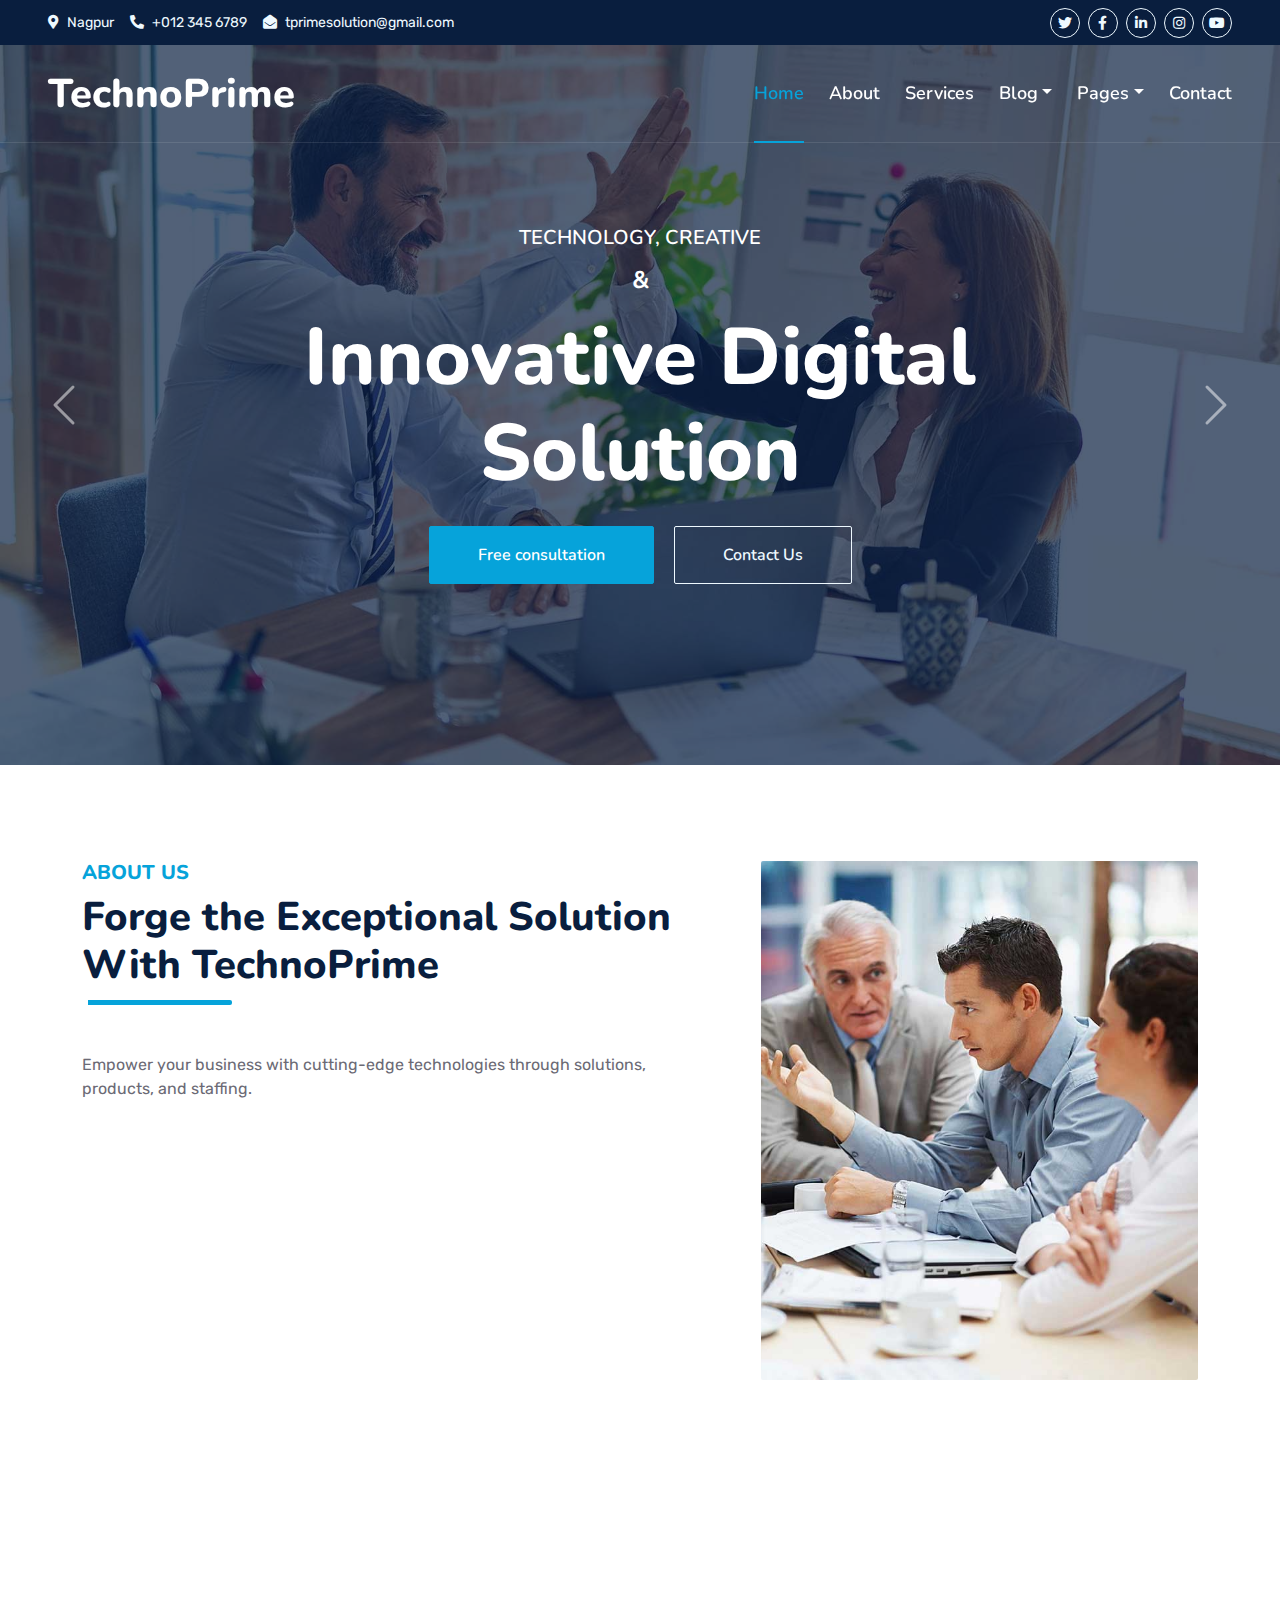
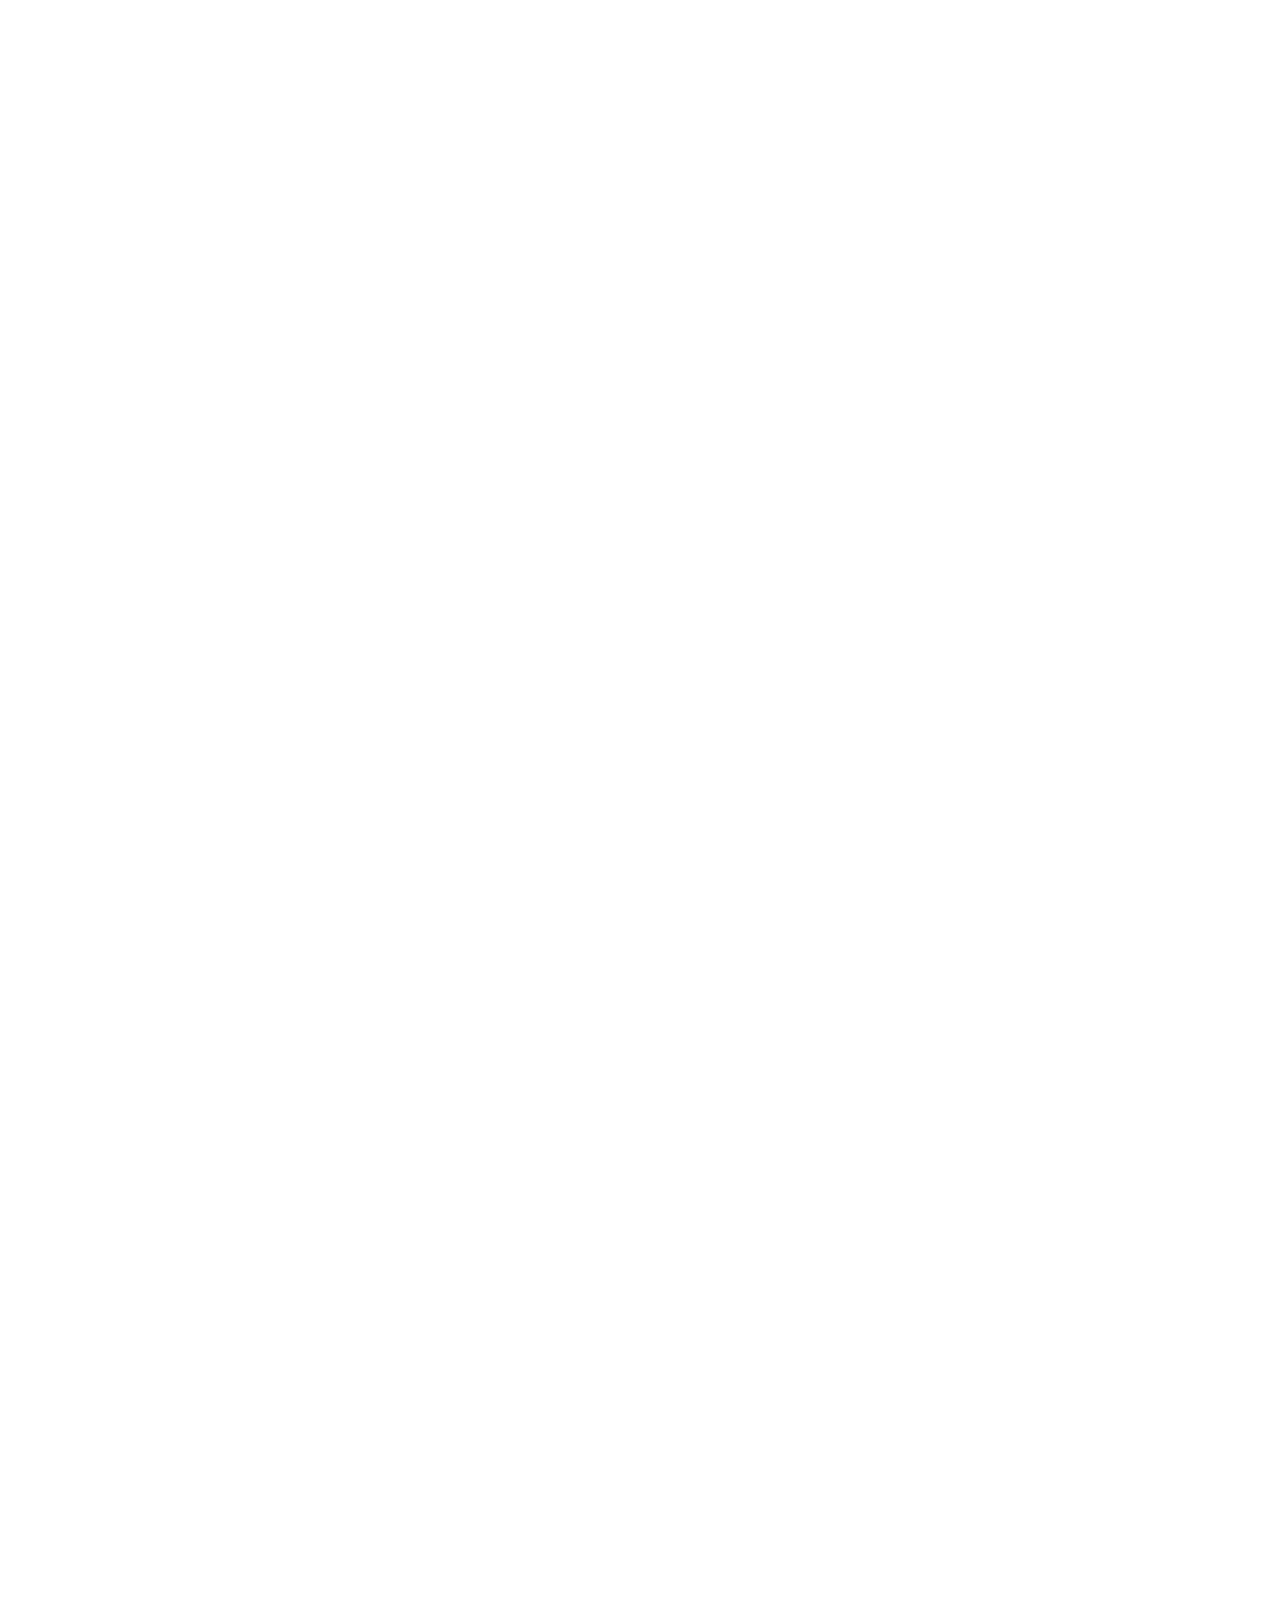
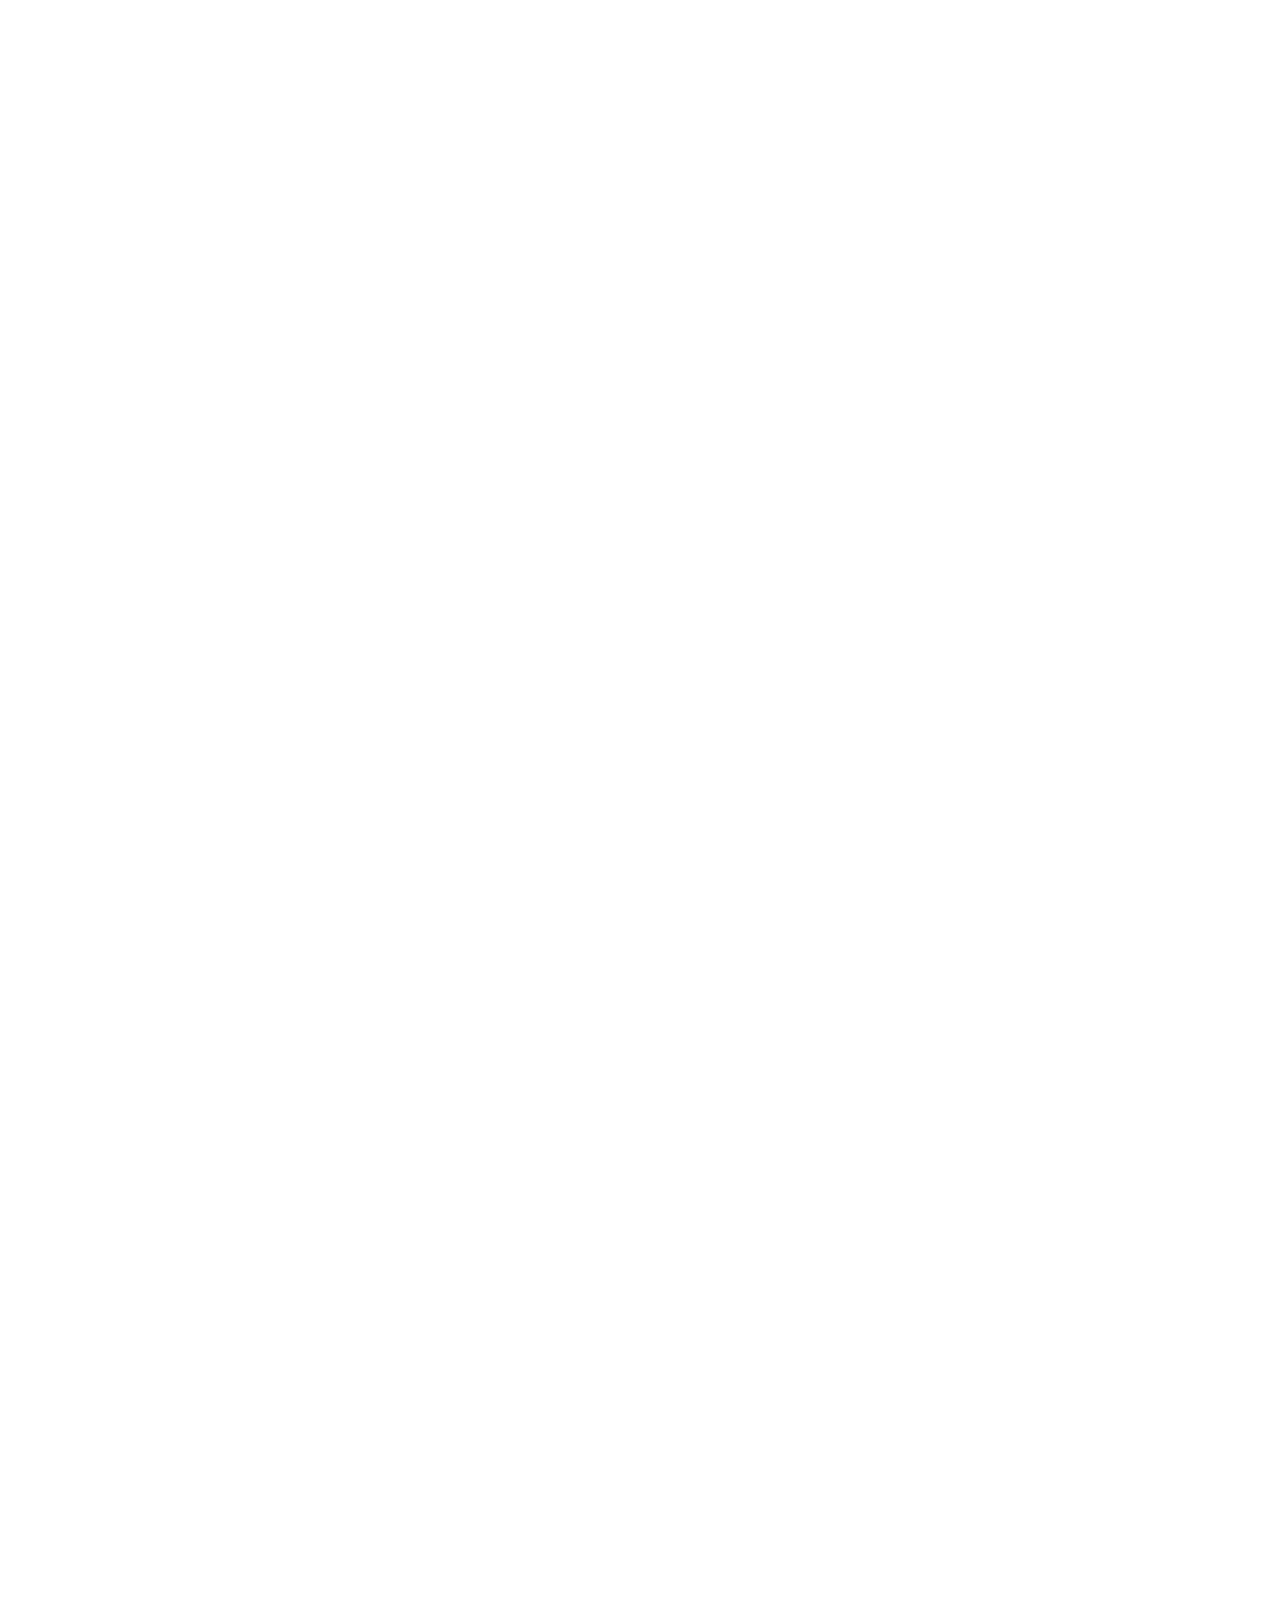
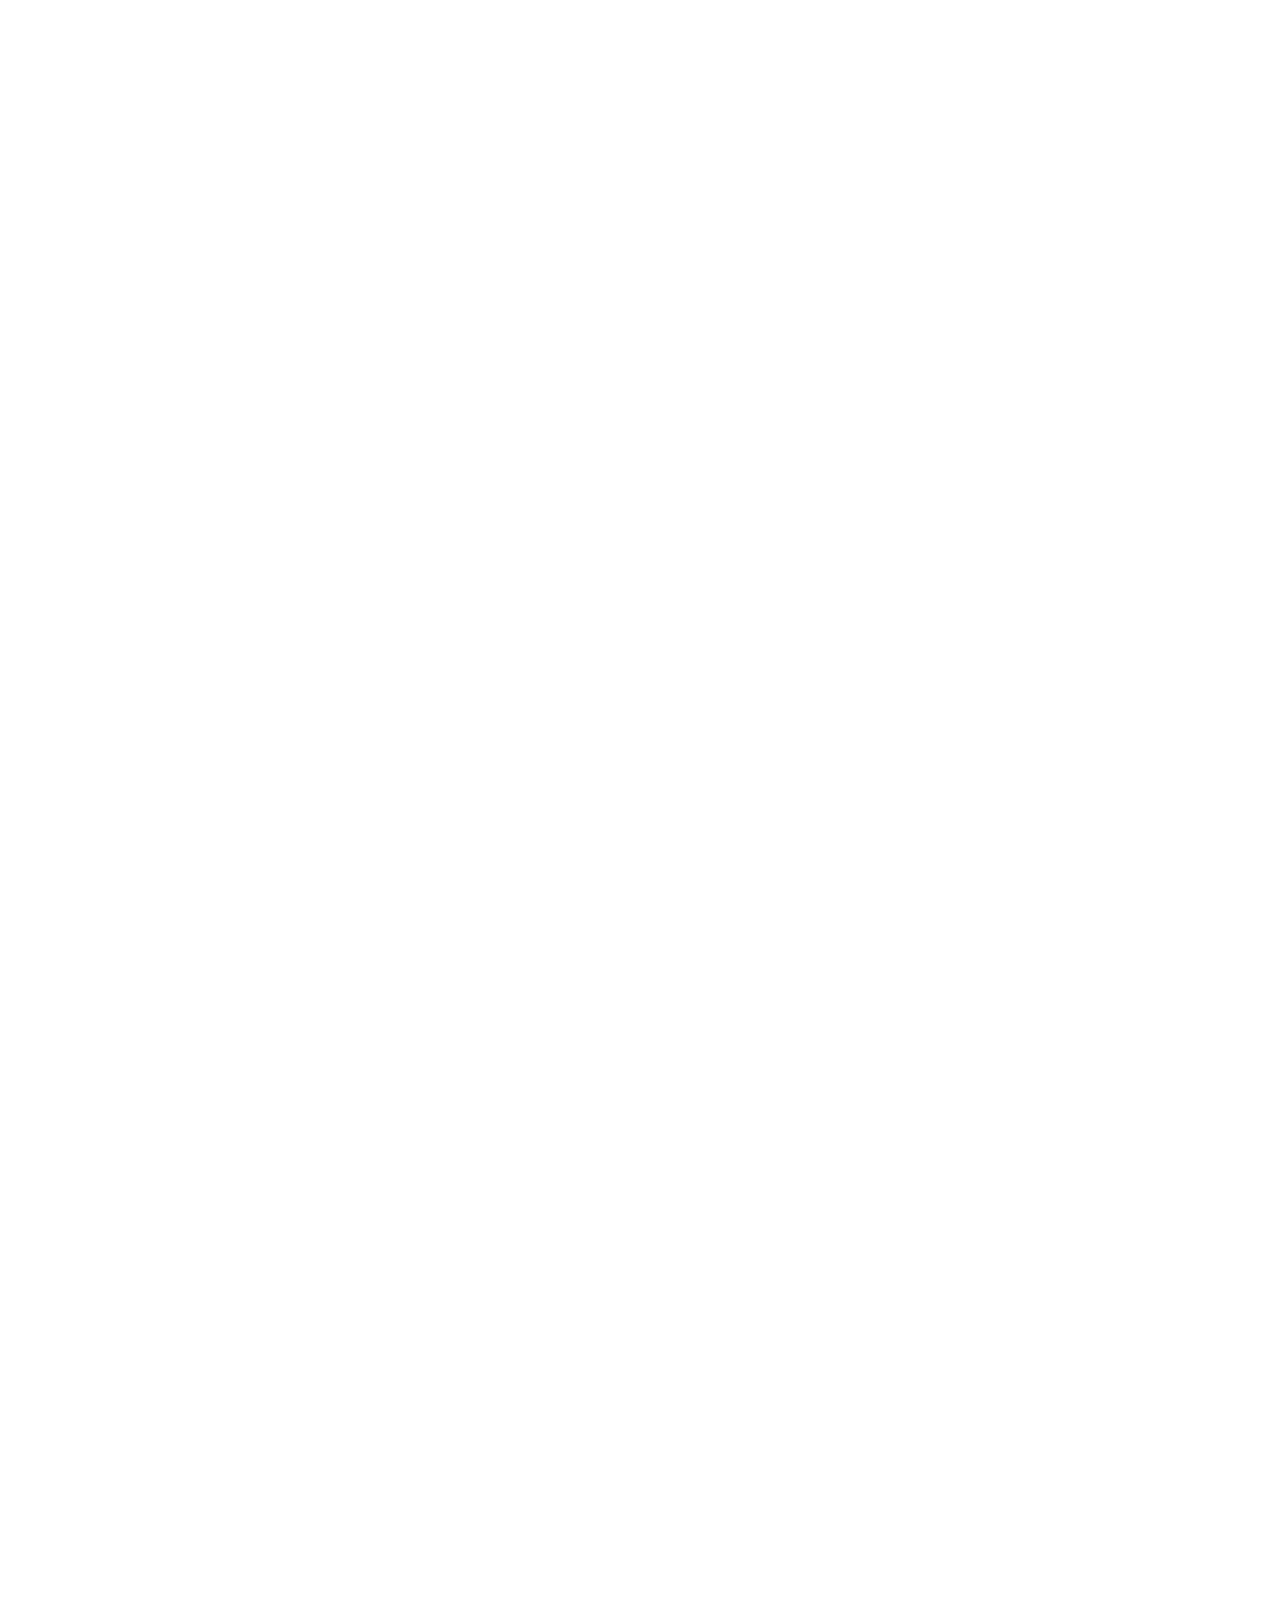
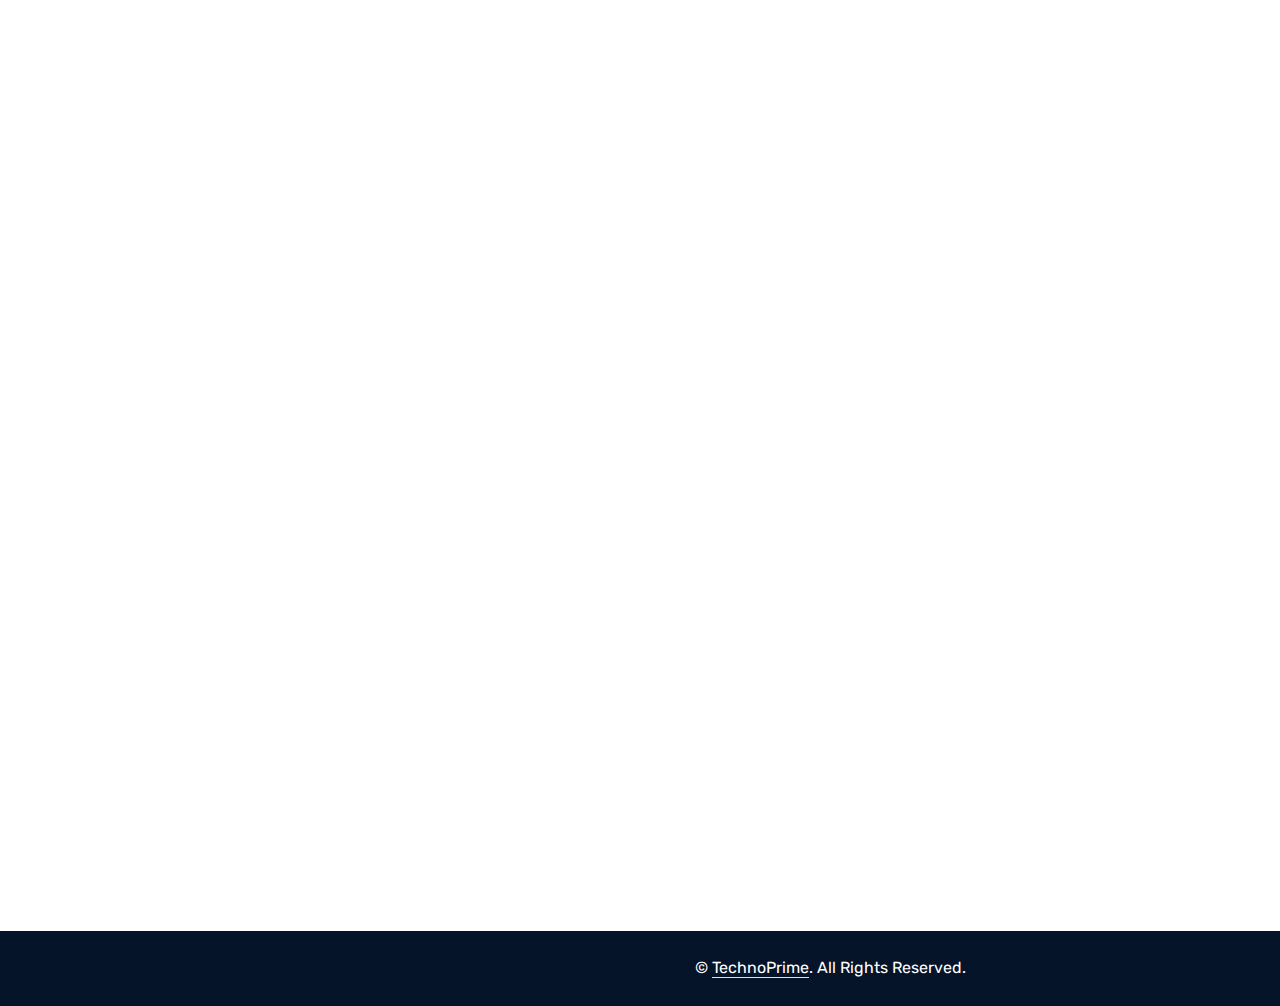
==== index.html @ 8b093310 "logo removed" ====
<!DOCTYPE html>
<html lang="en">

<head>
    <meta charset="utf-8">
    <title>TechnoPrime</title>
    <meta content="width=device-width, initial-scale=1.0" name="viewport">
  

    <!-- Favicon -->
    <link href="img/favicon.ico" rel="icon">

    <!-- Google Web Fonts -->
    <link rel="preconnect" href="https://fonts.googleapis.com">
    <link rel="preconnect" href="https://fonts.gstatic.com" crossorigin>
    <link href="https://fonts.googleapis.com/css2?family=Nunito:wght@400;600;700;800&family=Rubik:wght@400;500;600;700&display=swap" rel="stylesheet">

    <!-- Icon Font Stylesheet -->
    <link href="https://cdnjs.cloudflare.com/ajax/libs/font-awesome/5.10.0/css/all.min.css" rel="stylesheet">
    <link href="https://cdn.jsdelivr.net/npm/bootstrap-icons@1.4.1/font/bootstrap-icons.css" rel="stylesheet">

    <!-- Libraries Stylesheet -->
    <link href="lib/owlcarousel/assets/owl.carousel.min.css" rel="stylesheet">
    <link href="lib/animate/animate.min.css" rel="stylesheet">

    <!-- Customized Bootstrap Stylesheet -->
    <link href="css/bootstrap.min.css" rel="stylesheet">

    <!-- Template Stylesheet -->
    <link href="css/style.css" rel="stylesheet">
</head>

<body>
    <!-- Spinner Start -->
    <div id="spinner" class="show bg-white position-fixed translate-middle w-100 vh-100 top-50 start-50 d-flex align-items-center justify-content-center">
        <div class="spinner"></div>
    </div>
    <!-- Spinner End -->


    <!-- Topbar Start -->
    <div class="container-fluid bg-dark px-5 d-none d-lg-block">
        <div class="row gx-0">
            <div class="col-lg-8 text-center text-lg-start mb-2 mb-lg-0">
                <div class="d-inline-flex align-items-center" style="height: 45px;">
                    <small class="me-3 text-light"><i class="fa fa-map-marker-alt me-2"></i>Nagpur</small>
                    <small class="me-3 text-light"><i class="fa fa-phone-alt me-2"></i>+012 345 6789</small>
                    <small class="text-light"><i class="fa fa-envelope-open me-2"></i>tprimesolution@gmail.com</small>
                </div>
            </div>
            <div class="col-lg-4 text-center text-lg-end">
                <div class="d-inline-flex align-items-center" style="height: 45px;">
                    <a class="btn btn-sm btn-outline-light btn-sm-square rounded-circle me-2" href=""><i class="fab fa-twitter fw-normal"></i></a>
                    <a class="btn btn-sm btn-outline-light btn-sm-square rounded-circle me-2" href=""><i class="fab fa-facebook-f fw-normal"></i></a>
                    <a class="btn btn-sm btn-outline-light btn-sm-square rounded-circle me-2" href=""><i class="fab fa-linkedin-in fw-normal"></i></a>
                    <a class="btn btn-sm btn-outline-light btn-sm-square rounded-circle me-2" href=""><i class="fab fa-instagram fw-normal"></i></a>
                    <a class="btn btn-sm btn-outline-light btn-sm-square rounded-circle" href=""><i class="fab fa-youtube fw-normal"></i></a>
                </div>
            </div>
        </div>
    </div>
    <!-- Topbar End -->


    <!-- Navbar & Carousel Start -->
    <div class="container-fluid position-relative p-0">
        <nav class="navbar navbar-expand-lg navbar-dark px-5 py-3 py-lg-0">
            <a href="index.html" class="navbar-brand p-0">
                <h1 class="m-0"> TechnoPrime</h1>
            </a>
            <button class="navbar-toggler" type="button" data-bs-toggle="collapse" data-bs-target="#navbarCollapse">
                <span class="fa fa-bars"></span>
            </button>
            <div class="collapse navbar-collapse" id="navbarCollapse">
                <div class="navbar-nav ms-auto py-0">
                    <a href="index.html" class="nav-item nav-link active">Home</a>
                    <a href="about.html" class="nav-item nav-link">About</a>
                    <a href="service.html" class="nav-item nav-link">Services</a>
                    <div class="nav-item dropdown">
                        <a href="#" class="nav-link dropdown-toggle" data-bs-toggle="dropdown">Blog</a>
                        <div class="dropdown-menu m-0">
                            <a href="blog.html" class="dropdown-item">Blog Grid</a>
                            <a href="detail.html" class="dropdown-item">Blog Detail</a>
                        </div>
                    </div>
                    <div class="nav-item dropdown">
                        <a href="#" class="nav-link dropdown-toggle" data-bs-toggle="dropdown">Pages</a>
                        <div class="dropdown-menu m-0">
                             <!-- <a href="price.html" class="dropdown-item">Pricing Plan</a> -->
                            <a href="feature.html" class="dropdown-item">Our features</a>
                            <a href="team.html" class="dropdown-item">Team Members</a>
                            <a href="testimonial.html" class="dropdown-item">Testimonial</a>
                            <a href="quote.html" class="dropdown-item">Free consultation</a>
                        </div>
                    </div>
                    <a href="contact.html" class="nav-item nav-link">Contact</a>
 
        </nav>

        <div id="header-carousel" class="carousel slide carousel-fade" data-bs-ride="carousel">
            <div class="carousel-inner">
                <div class="carousel-item active">
                    <img class="w-100" src="img/carousel-1.jpg" alt="Image">
                    <div class="carousel-caption d-flex flex-column align-items-center justify-content-center">
                        <div class="p-3" style="max-width: 900px;">
                            <h5 class="text-white text-uppercase mb-3 animated slideInDown">Technology, Creative </h5>
                            <h4 class="text-white text-uppercase mb-3 animated slideInDown">& </h4>
                            <h1 class="display-1 text-white mb-md-4 animated zoomIn">Innovative Digital Solution</h1>
                            <a href="quote.html" class="btn btn-primary py-md-3 px-md-5 me-3 animated slideInLeft">Free consultation</a>
                            <a href="contact.html" class="btn btn-outline-light py-md-3 px-md-5 animated slideInRight">Contact Us</a>
                        </div>
                    </div>
                </div>
                <div class="carousel-item">
                    <img class="w-100" src="img/carousel-2.jpg" alt="Image">
                    <div class="carousel-caption d-flex flex-column align-items-center justify-content-center">
                        <div class="p-3" style="max-width: 900px;">
                            <h5 class="text-white text-uppercase mb-3 animated slideInDown">Technology, Creative </h5>
                            <h4 class="text-white text-uppercase mb-3 animated slideInDown">& </h4>
                            <h1 class="display-1 text-white mb-md-4 animated zoomIn">Innovative Digital Solution</h1>
                            <a href="quote.html" class="btn btn-primary py-md-3 px-md-5 me-3 animated slideInLeft">Free consultation</a>
                            <a href="contact.html" class="btn btn-outline-light py-md-3 px-md-5 animated slideInRight">Contact Us</a>
                        </div>
                    </div>
                </div>
            </div>
            <button class="carousel-control-prev" type="button" data-bs-target="#header-carousel"
                data-bs-slide="prev">
                <span class="carousel-control-prev-icon" aria-hidden="true"></span>
                <span class="visually-hidden">Previous</span>
            </button>
            <button class="carousel-control-next" type="button" data-bs-target="#header-carousel"
                data-bs-slide="next">
                <span class="carousel-control-next-icon" aria-hidden="true"></span>
                <span class="visually-hidden">Next</span>
            </button>
        </div>
    </div>
    <!-- Navbar & Carousel End -->


    <!-- Full Screen Search Start -->
    <div class="modal fade" id="searchModal" tabindex="-1">
        <div class="modal-dialog modal-fullscreen">
            <div class="modal-content" style="background: rgba(9, 30, 62, .7);">
                <div class="modal-header border-0">
                    <button type="button" class="btn bg-white btn-close" data-bs-dismiss="modal" aria-label="Close"></button>
                </div>
                <div class="modal-body d-flex align-items-center justify-content-center">
                    <div class="input-group" style="max-width: 600px;">
                        <input type="text" class="form-control bg-transparent border-primary p-3" placeholder="Type search keyword">
                        <button class="btn btn-primary px-4"><i class="bi bi-search"></i></button>
                    </div>
                </div>
            </div>
        </div>
    </div>
    <!-- Full Screen Search End -->


    <!-- Facts Start -->
    <!-- <div class="container-fluid facts py-5 pt-lg-0">
        <div class="container py-5 pt-lg-0">
            <div class="row gx-0">
                <div class="col-lg-4 wow zoomIn" data-wow-delay="0.1s">
                    <div class="bg-primary shadow d-flex align-items-center justify-content-center p-4" style="height: 150px;">
                        <div class="bg-white d-flex align-items-center justify-content-center rounded mb-2" style="width: 60px; height: 60px;">
                            <i class="fa fa-users text-primary"></i>
                        </div>
                        <div class="ps-4">
                            <h5 class="text-white mb-0">Happy Clients</h5>
                            <h1 class="text-white mb-0" data-toggle="counter-up">12</h1>
                        </div>
                    </div>
                </div>
                <div class="col-lg-4 wow zoomIn" data-wow-delay="0.3s">
                    <div class="bg-light shadow d-flex align-items-center justify-content-center p-4" style="height: 150px;">
                        <div class="bg-primary d-flex align-items-center justify-content-center rounded mb-2" style="width: 60px; height: 60px;">
                            <i class="fa fa-check text-white"></i>
                        </div>
                        <div class="ps-4">
                            <h5 class="text-primary mb-0">Projects Done</h5>
                            <h1 class="mb-0" data-toggle="counter-up">12</h1>
                        </div>
                    </div>
                </div>
                <div class="col-lg-4 wow zoomIn" data-wow-delay="0.6s">
                    <div class="bg-primary shadow d-flex align-items-center justify-content-center p-4" style="height: 150px;">
                        <div class="bg-white d-flex align-items-center justify-content-center rounded mb-2" style="width: 60px; height: 60px;">
                            <i class="fa fa-award text-primary"></i>
                        </div>
                        <div class="ps-4">
                            <h5 class="text-white mb-0">Win Awards</h5>
                            <h1 class="text-white mb-0" data-toggle="counter-up">12</h1>
                        </div>
                    </div>
                </div>
            </div>
        </div>
    </div> -->
    <!-- Facts Start -->


    <!-- About Start -->
    <div class="container-fluid py-5 wow fadeInUp" data-wow-delay="0.1s">
        <div class="container py-5">
            <div class="row g-5">
                <div class="col-lg-7">
                    <div class="section-title position-relative pb-3 mb-5">
                        <h5 class="fw-bold text-primary text-uppercase">About Us</h5>
                        <h1 class="mb-0"> Forge the Exceptional Solution With TechnoPrime</h1>
                    </div>
                    <p class="mb-4">Empower your business with cutting-edge technologies through solutions, products, and staffing.</p>
                    <div class="row g-0 mb-3">
                        <div class="col-sm-6 wow zoomIn" data-wow-delay="0.2s">
                            <h5 class="mb-3"><i class="fa fa-check text-primary me-3"></i>Award Winning</h5>
                            <h5 class="mb-3"><i class="fa fa-check text-primary me-3"></i>Professional Staff</h5>
                        </div>
                        <div class="col-sm-6 wow zoomIn" data-wow-delay="0.4s">
                            <h5 class="mb-3"><i class="fa fa-check text-primary me-3"></i>24/7 Support</h5>
                            <h5 class="mb-3"><i class="fa fa-check text-primary me-3"></i>Fair Prices</h5>
                        </div>
                    </div>
                    <div class="d-flex align-items-center mb-4 wow fadeIn" data-wow-delay="0.6s">
                        <div class="bg-primary d-flex align-items-center justify-content-center rounded" style="width: 60px; height: 60px;">
                            <i class="fa fa-phone-alt text-white"></i>
                        </div>
                        <div class="ps-4">
                            <h5 class="mb-2">Call to ask any question</h5>
                            <h4 class="text-primary mb-0">+012 345 6789</h4>
                        </div>
                    </div>
                    <a href="quote.html" class="btn btn-primary py-3 px-5 mt-3 wow zoomIn" data-wow-delay="0.9s">Request A Quote</a>
                </div>
                <div class="col-lg-5" style="min-height: 500px;">
                    <div class="position-relative h-100">
                        <img class="position-absolute w-100 h-100 rounded wow zoomIn" data-wow-delay="0.9s" src="img/about.jpg" style="object-fit: cover;">
                    </div>
                </div>
            </div>
        </div>
    </div>
    <!-- About End -->


    <!-- Features Start -->
    <div class="container-fluid py-5 wow fadeInUp" data-wow-delay="0.1s">
        <div class="container py-5">
            <div class="section-title text-center position-relative pb-3 mb-5 mx-auto" style="max-width: 600px;">
                <h5 class="fw-bold text-primary text-uppercase">Why Choose Us</h5>
                <h1 class="mb-0">We Are Here to Grow Your Business Exponentially</h1>
            </div>
            <div class="row g-5">
                <div class="col-lg-4">
                    <div class="row g-5">
                        <div class="col-12 wow zoomIn" data-wow-delay="0.2s">
                            <div class="bg-primary rounded d-flex align-items-center justify-content-center mb-3" style="width: 60px; height: 60px;">
                                <i class="fa fa-cubes text-white"></i>
                            </div>
                            <h4>Best In Industry</h4>
                            <p class="mb-0">Magna sea eos sit dolor, ipsum amet lorem diam dolor eos et diam dolor</p>
                        </div>
                        <div class="col-12 wow zoomIn" data-wow-delay="0.6s">
                            <div class="bg-primary rounded d-flex align-items-center justify-content-center mb-3" style="width: 60px; height: 60px;">
                                <i class="fa fa-award text-white"></i>
                            </div>
                            <h4>Award Winning</h4>
                            <p class="mb-0">Magna sea eos sit dolor, ipsum amet lorem diam dolor eos et diam dolor</p>
                        </div>
                    </div>
                </div>
                <div class="col-lg-4  wow zoomIn" data-wow-delay="0.9s" style="min-height: 350px;">
                    <div class="position-relative h-100">
                        <img class="position-absolute w-100 h-100 rounded wow zoomIn" data-wow-delay="0.1s" src="img/feature.jpg" style="object-fit: cover;">
                    </div>
                </div>
                <div class="col-lg-4">
                    <div class="row g-5">
                        <div class="col-12 wow zoomIn" data-wow-delay="0.4s">
                            <div class="bg-primary rounded d-flex align-items-center justify-content-center mb-3" style="width: 60px; height: 60px;">
                                <i class="fa fa-users-cog text-white"></i>
                            </div>
                            <h4>Professional Staff</h4>
                            <p class="mb-0">Magna sea eos sit dolor, ipsum amet lorem diam dolor eos et diam dolor</p>
                        </div>
                        <div class="col-12 wow zoomIn" data-wow-delay="0.8s">
                            <div class="bg-primary rounded d-flex align-items-center justify-content-center mb-3" style="width: 60px; height: 60px;">
                                <i class="fa fa-phone-alt text-white"></i>
                            </div>
                            <h4>24/7 Support</h4>
                            <p class="mb-0">Magna sea eos sit dolor, ipsum amet lorem diam dolor eos et diam dolor</p>
                        </div>
                    </div>
                </div>
            </div>
        </div>
    </div>
    <!-- Features Start -->

    <!-- Service Start -->
    <div class="container-fluid py-5 wow fadeInUp" data-wow-delay="0.1s">
        <div class="container py-5">
            <div class="section-title text-center position-relative pb-3 mb-5 mx-auto" style="max-width: 600px;">
                <h5 class="fw-bold text-primary text-uppercase">Our Services</h5>
                <h1 class="mb-0">Custom IT Solutions for Your Successful Business</h1>
            </div>
            <div class="row g-5">
                <div class="col-lg-4 col-md-6 wow zoomIn" data-wow-delay="0.3s">
                    <div class="service-item bg-light rounded d-flex flex-column align-items-center justify-content-center text-center">
                        <div class="service-icon">
                            <i class="fa fa-shield-alt text-white"></i>
                        </div>
                        <h4 class="mb-3">Cyber Security</h4>
                        <p class="m-0">We provide the strength and security of firewalls to protect online data from malicious sources. </p>
                        <a class="btn btn-lg btn-primary rounded" href="">
                            <i class="bi bi-arrow-right"></i>
                        </a>
                    </div>
                </div>
                <div class="col-lg-4 col-md-6 wow zoomIn" data-wow-delay="0.6s">
                    <div class="service-item bg-light rounded d-flex flex-column align-items-center justify-content-center text-center">
                        <div class="service-icon">
                            <i class="fa fa-chart-pie text-white"></i>
                        </div>
                        <h4 class="mb-3">Data Analytics & solution</h4>
                        <p class="m-0">We analyze the data to better understand your business, increase and accelerate the business value.</p>
                        <a class="btn btn-lg btn-primary rounded" href="">
                            <i class="bi bi-arrow-right"></i>
                        </a>
                    </div>
                </div>
                <div class="col-lg-4 col-md-6 wow zoomIn" data-wow-delay="0.6s">
                    <div class="service-item bg-light rounded d-flex flex-column align-items-center justify-content-center text-center">
                        <div class="service-icon">
                            <i class="fa fa-chart-pie text-white"></i>
                        </div>
                        <h4 class="mb-3">DevSecOps & Automation</h4>
                        <p class="m-0">Our DevSecOps Transformation & Automation service modernizes your software delivery pipeline. Through automation and security integration, your teams gain agility, consistency, and control. Deliver secure, high-quality software faster and with lower risk.</p>
                        <a class="btn btn-lg btn-primary rounded" href="">
                            <i class="bi bi-arrow-right"></i>
                        </a>
                    </div>
                </div>
                <div class="col-lg-4 col-md-6 wow zoomIn" data-wow-delay="0.6s">
                    <div class="service-item bg-light rounded d-flex flex-column align-items-center justify-content-center text-center">
                        <div class="service-icon">
                            <i class="fa fa-chart-pie text-white"></i>
                        </div>
                        <h4 class="mb-3">Cloud Solution</h4>
                        <p class="m-0">We provide professional and cost-effective Cloud solutions on different Cloud Platforms to help enterprises grow, and develop, host, manage and scale their applications on Cloud.</p>
                        <a class="btn btn-lg btn-primary rounded" href="">
                            <i class="bi bi-arrow-right"></i>
                        </a>
                    </div>
                </div>
                <div class="col-lg-4 col-md-6 wow zoomIn" data-wow-delay="0.3s">
                    <div class="service-item bg-light rounded d-flex flex-column align-items-center justify-content-center text-center">
                        <div class="service-icon">
                            <i class="fab fa-android text-white"></i>
                        </div>
                        <h4 class="mb-3">Apps Development</h4>
                        <p class="m-0">We design user-friendly, highly usable software with responsive interface to bring about great experience.</p>
                        <a class="btn btn-lg btn-primary rounded" href="">
                            <i class="bi bi-arrow-right"></i>
                        </a>
                    </div>
                </div>
                <div class="col-lg-4 col-md-6 wow zoomIn" data-wow-delay="0.6s">
                    <div class="service-item bg-light rounded d-flex flex-column align-items-center justify-content-center text-center">
                        <div class="service-icon">
                            <i class="fa fa-search text-white"></i>
                        </div>
                        <h4 class="mb-3">SEO Optimization</h4>
                        <p class="m-0">we offer comprehensive SEO optimization services Boost your website’s visibility, drive organic traffic, and rank higher with our expert SEO optimization services.</p>
                        <a class="btn btn-lg btn-primary rounded" href="">
                            <i class="bi bi-arrow-right"></i>
                        </a>
                    </div>
                </div>
                <div class="col-lg-4 col-md-6 wow zoomIn" data-wow-delay="0.6s">
                    <div class="service-item bg-light rounded d-flex flex-column align-items-center justify-content-center text-center">
                        <div class="service-icon">
                            <i class="fa fa-search text-white"></i>
                        </div>
                        <h4 class="mb-3">Artificial Intelligence</h4>
                        <p class="m-0">We excel in designing, developing, and integrating customized solutions by combining the power of cloud and AI/ML.Discover now </p>
                        <a class="btn btn-lg btn-primary rounded" href="">
                            <i class="bi bi-arrow-right"></i>
                        </a>
                    </div>
                </div>
                <div class="col-lg-4 col-md-6 wow zoomIn" data-wow-delay="0.6s">
                    <div class="service-item bg-light rounded d-flex flex-column align-items-center justify-content-center text-center">
                        <div class="service-icon">
                            <i class="fa fa-search text-white"></i>
                        </div>
                        <h4 class="mb-3">IT Consulting Service </h4>
                        <p class="m-0">We propose feasible and practical plans for successfully transform businesses based on their needs.</p>
                        <a class="btn btn-lg btn-primary rounded" href="">
                            <i class="bi bi-arrow-right"></i>
                        </a>
                    </div>
                </div>
                <div class="col-lg-4 col-md-6 wow zoomIn" data-wow-delay="0.9s">
                    <div class="position-relative bg-primary rounded h-100 d-flex flex-column align-items-center justify-content-center text-center p-5">
                        <h3 class="text-white mb-3">Call Us For Consultation</h3>
                        <p class="text-white mb-3">And take your online presence to the next level!</p>
                        <h2 class="text-white mb-0">+012 345 6789</h2>
                    </div>
                </div>
            </div>
        </div>
    </div>
    <!-- Service End -->


    <!-- Pricing Plan Start -->
    <!-- <div class="container-fluid py-5 wow fadeInUp" data-wow-delay="0.1s">
        <div class="container py-5">
            <div class="section-title text-center position-relative pb-3 mb-5 mx-auto" style="max-width: 600px;">
                <h5 class="fw-bold text-primary text-uppercase">Pricing Plans</h5>
                <h1 class="mb-0">We are Offering Competitive Prices for Our Clients</h1>
            </div>
            <div class="row g-0">
                <div class="col-lg-4 wow slideInUp" data-wow-delay="0.6s">
                    <div class="bg-light rounded">
                        <div class="border-bottom py-4 px-5 mb-4">
                            <h4 class="text-primary mb-1">Basic Plan</h4>
                            <small class="text-uppercase">For Small Size Business</small>
                        </div>
                        <div class="p-5 pt-0">
                            <h1 class="display-5 mb-3">
                                <small class="align-top" style="font-size: 22px; line-height: 45px;">$</small>49.00<small
                                    class="align-bottom" style="font-size: 16px; line-height: 40px;">/ Month</small>
                            </h1>
                            <div class="d-flex justify-content-between mb-3"><span>HTML5 & CSS3</span><i class="fa fa-check text-primary pt-1"></i></div>
                            <div class="d-flex justify-content-between mb-3"><span>Bootstrap v5</span><i class="fa fa-check text-primary pt-1"></i></div>
                            <div class="d-flex justify-content-between mb-3"><span>Responsive Layout</span><i class="fa fa-times text-danger pt-1"></i></div>
                            <div class="d-flex justify-content-between mb-2"><span>Cross-browser Support</span><i class="fa fa-times text-danger pt-1"></i></div>
                            <a href="" class="btn btn-primary py-2 px-4 mt-4">Order Now</a>
                        </div>
                    </div>
                </div>
                <div class="col-lg-4 wow slideInUp" data-wow-delay="0.3s">
                    <div class="bg-white rounded shadow position-relative" style="z-index: 1;">
                        <div class="border-bottom py-4 px-5 mb-4">
                            <h4 class="text-primary mb-1">Standard Plan</h4>
                            <small class="text-uppercase">For Medium Size Business</small>
                        </div>
                        <div class="p-5 pt-0">
                            <h1 class="display-5 mb-3">
                                <small class="align-top" style="font-size: 22px; line-height: 45px;">$</small>99.00<small
                                    class="align-bottom" style="font-size: 16px; line-height: 40px;">/ Month</small>
                            </h1>
                            <div class="d-flex justify-content-between mb-3"><span>HTML5 & CSS3</span><i class="fa fa-check text-primary pt-1"></i></div>
                            <div class="d-flex justify-content-between mb-3"><span>Bootstrap v5</span><i class="fa fa-check text-primary pt-1"></i></div>
                            <div class="d-flex justify-content-between mb-3"><span>Responsive Layout</span><i class="fa fa-check text-primary pt-1"></i></div>
                            <div class="d-flex justify-content-between mb-2"><span>Cross-browser Support</span><i class="fa fa-times text-danger pt-1"></i></div>
                            <a href="" class="btn btn-primary py-2 px-4 mt-4">Order Now</a>
                        </div>
                    </div>
                </div>
                <div class="col-lg-4 wow slideInUp" data-wow-delay="0.9s">
                    <div class="bg-light rounded">
                        <div class="border-bottom py-4 px-5 mb-4">
                            <h4 class="text-primary mb-1">Advanced Plan</h4>
                            <small class="text-uppercase">For Large Size Business</small>
                        </div>
                        <div class="p-5 pt-0">
                            <h1 class="display-5 mb-3">
                                <small class="align-top" style="font-size: 22px; line-height: 45px;">$</small>149.00<small
                                    class="align-bottom" style="font-size: 16px; line-height: 40px;">/ Month</small>
                            </h1>
                            <div class="d-flex justify-content-between mb-3"><span>HTML5 & CSS3</span><i class="fa fa-check text-primary pt-1"></i></div>
                            <div class="d-flex justify-content-between mb-3"><span>Bootstrap v5</span><i class="fa fa-check text-primary pt-1"></i></div>
                            <div class="d-flex justify-content-between mb-3"><span>Responsive Layout</span><i class="fa fa-check text-primary pt-1"></i></div>
                            <div class="d-flex justify-content-between mb-2"><span>Cross-browser Support</span><i class="fa fa-check text-primary pt-1"></i></div>
                            <a href="" class="btn btn-primary py-2 px-4 mt-4">Order Now</a>
                        </div>
                    </div>
                </div>
            </div>
        </div>
    </div> -->
    <!-- Pricing Plan End -->

    <!-- Quote Start -->
    <div class="container-fluid py-5 wow fadeInUp" data-wow-delay="0.1s">
        <div class="container py-5">
            <div class="row g-5">
                <div class="col-lg-7">
                    <div class="section-title position-relative pb-3 mb-5">
                        <h5 class="fw-bold text-primary text-uppercase">Request A Quote</h5>
                        <h1 class="mb-0">Need A Free consultation? Please Feel Free to Contact Us</h1>
                    </div>
                    <div class="row gx-3">
                        <div class="col-sm-6 wow zoomIn" data-wow-delay="0.2s">
                            <h5 class="mb-4"><i class="fa fa-reply text-primary me-3"></i>Reply within 24 hours</h5>
                        </div>
                        <div class="col-sm-6 wow zoomIn" data-wow-delay="0.4s">
                            <h5 class="mb-4"><i class="fa fa-phone-alt text-primary me-3"></i>24 hrs telephone support</h5>
                        </div>
                    </div>
                    <p class="mb-4">TechnoPrime Global Leader in Technology Services and Consulting</p>
                    <div class="d-flex align-items-center mt-2 wow zoomIn" data-wow-delay="0.6s">
                        <div class="bg-primary d-flex align-items-center justify-content-center rounded" style="width: 60px; height: 60px;">
                            <i class="fa fa-phone-alt text-white"></i>
                        </div>
                        <div class="ps-4">
                            <h5 class="mb-2">Call to ask any question</h5>
                            <h4 class="text-primary mb-0">+012 345 6789</h4>
                        </div>
                    </div>
                </div>
                <div class="col-lg-5">
                    <div class="bg-primary rounded h-100 d-flex align-items-center p-5 wow zoomIn" data-wow-delay="0.9s">
                        <form>
                            <div class="row g-3">
                                <div class="col-xl-12">
                                    <input type="text" class="form-control bg-light border-0" placeholder="Your Name" style="height: 55px;">
                                </div>
                                <div class="col-12">
                                    <input type="email" class="form-control bg-light border-0" placeholder="Your Email" style="height: 55px;">
                                </div>
                                <div class="col-12">
                                    <select class="form-select bg-light border-0" style="height: 55px;">
                                        <option selected>Select A Service</option>
                                        <option value="1">Service 1</option>
                                        <option value="2">Service 2</option>
                                        <option value="3">Service 3</option>
                                    </select>
                                </div>
                                <div class="col-12">
                                    <textarea class="form-control bg-light border-0" rows="3" placeholder="Message"></textarea>
                                </div>
                                <div class="col-12">
                                    <button class="btn btn-dark w-100 py-3" type="submit">Request A Quote</button>
                                </div>
                            </div>
                        </form>
                    </div>
                </div>
            </div>
        </div>
    </div>
    <!-- Quote End -->


    <!-- Testimonial Start -->
    <div class="container-fluid py-5 wow fadeInUp" data-wow-delay="0.1s">
        <div class="container py-5">
            <div class="section-title text-center position-relative pb-3 mb-4 mx-auto" style="max-width: 600px;">
                <h5 class="fw-bold text-primary text-uppercase">Testimonial</h5>
                <h1 class="mb-0">What Our Clients Say About Our Digital Services</h1>
            </div>
            <div class="owl-carousel testimonial-carousel wow fadeInUp" data-wow-delay="0.6s">
                <div class="testimonial-item bg-light my-4">
                    <div class="d-flex align-items-center border-bottom pt-5 pb-4 px-5">
                        <img class="img-fluid rounded" src="img/testimonial-1.jpg" style="width: 60px; height: 60px;" >
                        <div class="ps-4">
                            <h4 class="text-primary mb-1">Client Name</h4>
                            <small class="text-uppercase">Profession</small>
                        </div>
                    </div>
                    <div class="pt-4 pb-5 px-5">
                        Dolor et eos labore, stet justo sed est sed. Diam sed sed dolor stet amet eirmod eos labore diam
                    </div>
                </div>
                <div class="testimonial-item bg-light my-4">
                    <div class="d-flex align-items-center border-bottom pt-5 pb-4 px-5">
                        <img class="img-fluid rounded" src="img/testimonial-2.jpg" style="width: 60px; height: 60px;" >
                        <div class="ps-4">
                            <h4 class="text-primary mb-1">Client Name</h4>
                            <small class="text-uppercase">Profession</small>
                        </div>
                    </div>
                    <div class="pt-4 pb-5 px-5">
                        Dolor et eos labore, stet justo sed est sed. Diam sed sed dolor stet amet eirmod eos labore diam
                    </div>
                </div>
                <div class="testimonial-item bg-light my-4">
                    <div class="d-flex align-items-center border-bottom pt-5 pb-4 px-5">
                        <img class="img-fluid rounded" src="img/testimonial-3.jpg" style="width: 60px; height: 60px;" >
                        <div class="ps-4">
                            <h4 class="text-primary mb-1">Client Name</h4>
                            <small class="text-uppercase">Profession</small>
                        </div>
                    </div>
                    <div class="pt-4 pb-5 px-5">
                        Dolor et eos labore, stet justo sed est sed. Diam sed sed dolor stet amet eirmod eos labore diam
                    </div>
                </div>
                <div class="testimonial-item bg-light my-4">
                    <div class="d-flex align-items-center border-bottom pt-5 pb-4 px-5">
                        <img class="img-fluid rounded" src="img/testimonial-4.jpg" style="width: 60px; height: 60px;" >
                        <div class="ps-4">
                            <h4 class="text-primary mb-1">Client Name</h4>
                            <small class="text-uppercase">Profession</small>
                        </div>
                    </div>
                    <div class="pt-4 pb-5 px-5">
                        Dolor et eos labore, stet justo sed est sed. Diam sed sed dolor stet amet eirmod eos labore diam
                    </div>
                </div>
            </div>
        </div>
    </div>
    <!-- Testimonial End -->


    <!-- Team Start -->
    <div class="container-fluid py-5 wow fadeInUp" data-wow-delay="0.1s">
        <div class="container py-5">
            <div class="section-title text-center position-relative pb-3 mb-5 mx-auto" style="max-width: 600px;">
                <h5 class="fw-bold text-primary text-uppercase">Team Members</h5>
                <h1 class="mb-0">Professional Stuffs Ready to Help Your Business</h1>
            </div>
            <div class="row g-5">
                <div class="col-lg-4 wow slideInUp" data-wow-delay="0.3s">
                    <div class="team-item bg-light rounded overflow-hidden">
                        <div class="team-img position-relative overflow-hidden">
                            <img class="img-fluid w-100" src="img/team-1.jpg" alt="">
                            <div class="team-social">
                                <a class="btn btn-lg btn-primary btn-lg-square rounded" href=""><i class="fab fa-twitter fw-normal"></i></a>
                                <a class="btn btn-lg btn-primary btn-lg-square rounded" href=""><i class="fab fa-facebook-f fw-normal"></i></a>
                                <a class="btn btn-lg btn-primary btn-lg-square rounded" href=""><i class="fab fa-instagram fw-normal"></i></a>
                                <a class="btn btn-lg btn-primary btn-lg-square rounded" href=""><i class="fab fa-linkedin-in fw-normal"></i></a>
                            </div>
                        </div>
                        <div class="text-center py-4">
                            <h4 class="text-primary">Full Name</h4>
                            <p class="text-uppercase m-0">Designation</p>
                        </div>
                    </div>
                </div>
                <div class="col-lg-4 wow slideInUp" data-wow-delay="0.6s">
                    <div class="team-item bg-light rounded overflow-hidden">
                        <div class="team-img position-relative overflow-hidden">
                            <img class="img-fluid w-100" src="img/team-2.jpg" alt="">
                            <div class="team-social">
                                <a class="btn btn-lg btn-primary btn-lg-square rounded" href=""><i class="fab fa-twitter fw-normal"></i></a>
                                <a class="btn btn-lg btn-primary btn-lg-square rounded" href=""><i class="fab fa-facebook-f fw-normal"></i></a>
                                <a class="btn btn-lg btn-primary btn-lg-square rounded" href=""><i class="fab fa-instagram fw-normal"></i></a>
                                <a class="btn btn-lg btn-primary btn-lg-square rounded" href=""><i class="fab fa-linkedin-in fw-normal"></i></a>
                            </div>
                        </div>
                        <div class="text-center py-4">
                            <h4 class="text-primary">Full Name</h4>
                            <p class="text-uppercase m-0">Designation</p>
                        </div>
                    </div>
                </div>
                <div class="col-lg-4 wow slideInUp" data-wow-delay="0.9s">
                    <div class="team-item bg-light rounded overflow-hidden">
                        <div class="team-img position-relative overflow-hidden">
                            <img class="img-fluid w-100" src="img/team-3.jpg" alt="">
                            <div class="team-social">
                                <a class="btn btn-lg btn-primary btn-lg-square rounded" href=""><i class="fab fa-twitter fw-normal"></i></a>
                                <a class="btn btn-lg btn-primary btn-lg-square rounded" href=""><i class="fab fa-facebook-f fw-normal"></i></a>
                                <a class="btn btn-lg btn-primary btn-lg-square rounded" href=""><i class="fab fa-instagram fw-normal"></i></a>
                                <a class="btn btn-lg btn-primary btn-lg-square rounded" href=""><i class="fab fa-linkedin-in fw-normal"></i></a>
                            </div>
                        </div>
                        <div class="text-center py-4">
                            <h4 class="text-primary">Full Name</h4>
                            <p class="text-uppercase m-0">Designation</p>
                        </div>
                    </div>
                </div>
            </div>
        </div>
    </div>
    <!-- Team End -->


    <!-- Blog Start -->
    <div class="container-fluid py-5 wow fadeInUp" data-wow-delay="0.1s">
        <div class="container py-5">
            <div class="section-title text-center position-relative pb-3 mb-5 mx-auto" style="max-width: 600px;">
                <h5 class="fw-bold text-primary text-uppercase">Latest Blog</h5>
                <h1 class="mb-0">Read The Latest Articles from Our Blog Post</h1>
            </div>
            <div class="row g-5">
                <div class="col-lg-4 wow slideInUp" data-wow-delay="0.3s">
                    <div class="blog-item bg-light rounded overflow-hidden">
                        <div class="blog-img position-relative overflow-hidden">
                            <img class="img-fluid" src="img/blog-1.jpg" alt="">
                            <a class="position-absolute top-0 start-0 bg-primary text-white rounded-end mt-5 py-2 px-4" href="">Web Design</a>
                        </div>
                        <div class="p-4">
                            <div class="d-flex mb-3">
                                <small class="me-3"><i class="far fa-user text-primary me-2"></i>John Doe</small>
                                <small><i class="far fa-calendar-alt text-primary me-2"></i>01 Jan, 2045</small>
                            </div>
                            <h4 class="mb-3">How to build a website</h4>
                            <p>Dolor et eos labore stet justo sed est sed sed sed dolor stet amet</p>
                            <a class="text-uppercase" href="">Read More <i class="bi bi-arrow-right"></i></a>
                        </div>
                    </div>
                </div>
                <div class="col-lg-4 wow slideInUp" data-wow-delay="0.6s">
                    <div class="blog-item bg-light rounded overflow-hidden">
                        <div class="blog-img position-relative overflow-hidden">
                            <img class="img-fluid" src="img/blog-2.jpg" alt="">
                            <a class="position-absolute top-0 start-0 bg-primary text-white rounded-end mt-5 py-2 px-4" href="">Web Design</a>
                        </div>
                        <div class="p-4">
                            <div class="d-flex mb-3">
                                <small class="me-3"><i class="far fa-user text-primary me-2"></i>John Doe</small>
                                <small><i class="far fa-calendar-alt text-primary me-2"></i>01 Jan, 2045</small>
                            </div>
                            <h4 class="mb-3">How to build a website</h4>
                            <p>Dolor et eos labore stet justo sed est sed sed sed dolor stet amet</p>
                            <a class="text-uppercase" href="">Read More <i class="bi bi-arrow-right"></i></a>
                        </div>
                    </div>
                </div>
                <div class="col-lg-4 wow slideInUp" data-wow-delay="0.9s">
                    <div class="blog-item bg-light rounded overflow-hidden">
                        <div class="blog-img position-relative overflow-hidden">
                            <img class="img-fluid" src="img/blog-3.jpg" alt="">
                            <a class="position-absolute top-0 start-0 bg-primary text-white rounded-end mt-5 py-2 px-4" href="">Web Design</a>
                        </div>
                        <div class="p-4">
                            <div class="d-flex mb-3">
                                <small class="me-3"><i class="far fa-user text-primary me-2"></i>John Doe</small>
                                <small><i class="far fa-calendar-alt text-primary me-2"></i>01 Jan, 2045</small>
                            </div>
                            <h4 class="mb-3">How to build a website</h4>
                            <p>Dolor et eos labore stet justo sed est sed sed sed dolor stet amet</p>
                            <a class="text-uppercase" href="">Read More <i class="bi bi-arrow-right"></i></a>
                        </div>
                    </div>
                </div>
            </div>
        </div>
    </div>
    <!-- Blog Start -->


    <!-- Vendor Start -->
    <div class="container-fluid py-5 wow fadeInUp" data-wow-delay="0.1s">
        <div class="container py-5 mb-5">
            <div class="bg-white">
                <div class="owl-carousel vendor-carousel">
                    <img src="img/vendor-1.jpg" alt="">
                    <img src="img/vendor-2.jpg" alt="">
                    <img src="img/vendor-3.jpg" alt="">
                    <img src="img/vendor-4.jpg" alt="">
                    <img src="img/vendor-5.jpg" alt="">
                    <img src="img/vendor-6.jpg" alt="">
                    <img src="img/vendor-7.jpg" alt="">
                    <img src="img/vendor-8.jpg" alt="">
                    <img src="img/vendor-9.jpg" alt="">
                </div>
            </div>
        </div>
    </div>
    <!-- Vendor End -->
    

    <!-- Footer Start -->
    <div class="container-fluid bg-dark text-light mt-5 wow fadeInUp" data-wow-delay="0.1s">
        <div class="container">
            <div class="row gx-5">
                <div class="col-lg-4 col-md-6 footer-about">
                    <div class="d-flex flex-column align-items-center justify-content-center text-center h-100 bg-primary p-4">
                        <a href="index.html" class="navbar-brand">
                            <h1 class="m-0 text-white"> TechnoPrime</h1>
                        </a>
                        <p class="mt-3 mb-4">TechnoPrime Global Leader in Technology Services and Consulting</p>
                        <form action="">
                            <div class="input-group">
                                <!-- <input type="text" class="form-control border-white p-3" placeholder="Your Email">
                                <button class="btn btn-dark">Sign Up</button> -->
                            </div>
                        </form>
                    </div>
                </div>
                <div class="col-lg-8 col-md-6">
                    <div class="row gx-5">
                        <div class="col-lg-4 col-md-12 pt-5 mb-5">
                            <div class="section-title section-title-sm position-relative pb-3 mb-4">
                                <h3 class="text-light mb-0">Get In Touch</h3>
                            </div>
                            <div class="d-flex mb-2">
                                <i class="bi bi-geo-alt text-primary me-2"></i>
                                <p class="mb-0">Nagpur</p>
                            </div>
                            <div class="d-flex mb-2">
                                <i class="bi bi-envelope-open text-primary me-2"></i>
                                <p class="mb-0">tprimesolution@gmail.com</p>
                            </div>
                            <div class="d-flex mb-2">
                                <i class="bi bi-telephone text-primary me-2"></i>
                                <p class="mb-0">+012 345 67890</p>
                            </div>
                            <div class="d-flex mt-4">
                                <a class="btn btn-primary btn-square me-2" href="#"><i class="fab fa-twitter fw-normal"></i></a>
                                <a class="btn btn-primary btn-square me-2" href="#"><i class="fab fa-facebook-f fw-normal"></i></a>
                                <a class="btn btn-primary btn-square me-2" href="#"><i class="fab fa-linkedin-in fw-normal"></i></a>
                                <a class="btn btn-primary btn-square" href="#"><i class="fab fa-instagram fw-normal"></i></a>
                            </div>
                        </div>
                        <div class="col-lg-4 col-md-12 pt-0 pt-lg-5 mb-5">
                            <div class="section-title section-title-sm position-relative pb-3 mb-4">
                                <h3 class="text-light mb-0">Quick Links</h3>
                            </div>
                            <div class="link-animated d-flex flex-column justify-content-start">
                                <a class="text-light mb-2" href="#"><i class="bi bi-arrow-right text-primary me-2"></i>Home</a>
                                <a class="text-light mb-2" href="#"><i class="bi bi-arrow-right text-primary me-2"></i>About Us</a>
                                <a class="text-light mb-2" href="#"><i class="bi bi-arrow-right text-primary me-2"></i>Our Services</a>
                                <a class="text-light mb-2" href="#"><i class="bi bi-arrow-right text-primary me-2"></i>Meet The Team</a>
                                <a class="text-light mb-2" href="#"><i class="bi bi-arrow-right text-primary me-2"></i>Latest Blog</a>
                                <a class="text-light" href="#"><i class="bi bi-arrow-right text-primary me-2"></i>Contact Us</a>
                            </div>
                        </div>
                        <div class="col-lg-4 col-md-12 pt-0 pt-lg-5 mb-5">
                            <div class="section-title section-title-sm position-relative pb-3 mb-4">
                                <h3 class="text-light mb-0">Popular Links</h3>
                            </div>
                            <div class="link-animated d-flex flex-column justify-content-start">
                                <a class="text-light mb-2" href="#"><i class="bi bi-arrow-right text-primary me-2"></i>Home</a>
                                <a class="text-light mb-2" href="#"><i class="bi bi-arrow-right text-primary me-2"></i>About Us</a>
                                <a class="text-light mb-2" href="#"><i class="bi bi-arrow-right text-primary me-2"></i>Our Services</a>
                                <a class="text-light mb-2" href="#"><i class="bi bi-arrow-right text-primary me-2"></i>Meet The Team</a>
                                <a class="text-light mb-2" href="#"><i class="bi bi-arrow-right text-primary me-2"></i>Latest Blog</a>
                                <a class="text-light" href="#"><i class="bi bi-arrow-right text-primary me-2"></i>Contact Us</a>
                            </div>
                        </div>
                    </div>
                </div>
            </div>
        </div>
    </div>
    <div class="container-fluid text-white" style="background: #061429;">
        <div class="container text-center">
            <div class="row justify-content-end">
                <div class="col-lg-8 col-md-6">
                    <div class="d-flex align-items-center justify-content-center" style="height: 75px;">
                        <p class="mb-0">&copy; <a class="text-white border-bottom" href="#">TechnoPrime</a>. All Rights Reserved. 
						   </p>
                    </div>
                </div>
            </div>
        </div>
    </div>
    <!-- Footer End -->


    <!-- Back to Top -->
    <a href="#" class="btn btn-lg btn-primary btn-lg-square rounded back-to-top"><i class="bi bi-arrow-up"></i></a>


    <!-- JavaScript Libraries -->
    <script src="https://code.jquery.com/jquery-3.4.1.min.js"></script>
    <script src="https://cdn.jsdelivr.net/npm/bootstrap@5.0.0/dist/js/bootstrap.bundle.min.js"></script>
    <script src="lib/wow/wow.min.js"></script>
    <script src="lib/easing/easing.min.js"></script>
    <script src="lib/waypoints/waypoints.min.js"></script>
    <script src="lib/counterup/counterup.min.js"></script>
    <script src="lib/owlcarousel/owl.carousel.min.js"></script>

    <!-- Template Javascript -->
    <script src="js/main.js"></script>
</body>

</html>
---- css/style.css ----
/********** Template CSS **********/
:root {
    --primary: #06A3DA;
    --secondary: #34AD54;
    --light: #EEF9FF;
    --dark: #091E3E;
}


/*** Spinner ***/
.spinner {
    width: 40px;
    height: 40px;
    background: var(--primary);
    margin: 100px auto;
    -webkit-animation: sk-rotateplane 1.2s infinite ease-in-out;
    animation: sk-rotateplane 1.2s infinite ease-in-out;
}

@-webkit-keyframes sk-rotateplane {
    0% {
        -webkit-transform: perspective(120px)
    }
    50% {
        -webkit-transform: perspective(120px) rotateY(180deg)
    }
    100% {
        -webkit-transform: perspective(120px) rotateY(180deg) rotateX(180deg)
    }
}

@keyframes sk-rotateplane {
    0% {
        transform: perspective(120px) rotateX(0deg) rotateY(0deg);
        -webkit-transform: perspective(120px) rotateX(0deg) rotateY(0deg)
    }
    50% {
        transform: perspective(120px) rotateX(-180.1deg) rotateY(0deg);
        -webkit-transform: perspective(120px) rotateX(-180.1deg) rotateY(0deg)
    }
    100% {
        transform: perspective(120px) rotateX(-180deg) rotateY(-179.9deg);
        -webkit-transform: perspective(120px) rotateX(-180deg) rotateY(-179.9deg);
    }
}

#spinner {
    opacity: 0;
    visibility: hidden;
    transition: opacity .5s ease-out, visibility 0s linear .5s;
    z-index: 99999;
}

#spinner.show {
    transition: opacity .5s ease-out, visibility 0s linear 0s;
    visibility: visible;
    opacity: 1;
}


/*** Heading ***/
h1,
h2,
.fw-bold {
    font-weight: 800 !important;
}

h3,
h4,
.fw-semi-bold {
    font-weight: 700 !important;
}

h5,
h6,
.fw-medium {
    font-weight: 600 !important;
}


/*** Button ***/
.btn {
    font-family: 'Nunito', sans-serif;
    font-weight: 600;
    transition: .5s;
}

.btn-primary,
.btn-secondary {
    color: #FFFFFF;
    box-shadow: inset 0 0 0 50px transparent;
}

.btn-primary:hover {
    box-shadow: inset 0 0 0 0 var(--primary);
}

.btn-secondary:hover {
    box-shadow: inset 0 0 0 0 var(--secondary);
}

.btn-square {
    width: 36px;
    height: 36px;
}

.btn-sm-square {
    width: 30px;
    height: 30px;
}

.btn-lg-square {
    width: 48px;
    height: 48px;
}

.btn-square,
.btn-sm-square,
.btn-lg-square {
    padding-left: 0;
    padding-right: 0;
    text-align: center;
}


/*** Navbar ***/
.navbar-dark .navbar-nav .nav-link {
    font-family: 'Nunito', sans-serif;
    position: relative;
    margin-left: 25px;
    padding: 35px 0;
    color: #FFFFFF;
    font-size: 18px;
    font-weight: 600;
    outline: none;
    transition: .5s;
}

.sticky-top.navbar-dark .navbar-nav .nav-link {
    padding: 20px 0;
    color: var(--dark);
}

.navbar-dark .navbar-nav .nav-link:hover,
.navbar-dark .navbar-nav .nav-link.active {
    color: var(--primary);
}

.navbar-dark .navbar-brand h1 {
    color: #FFFFFF;
}

.navbar-dark .navbar-toggler {
    color: var(--primary) !important;
    border-color: var(--primary) !important;
}

@media (max-width: 991.98px) {
    .sticky-top.navbar-dark {
        position: relative;
        background: #FFFFFF;
    }

    .navbar-dark .navbar-nav .nav-link,
    .navbar-dark .navbar-nav .nav-link.show,
    .sticky-top.navbar-dark .navbar-nav .nav-link {
        padding: 10px 0;
        color: var(--dark);
    }

    .navbar-dark .navbar-brand h1 {
        color: var(--primary);
    }
}

@media (min-width: 992px) {
    .navbar-dark {
        position: absolute;
        width: 100%;
        top: 0;
        left: 0;
        border-bottom: 1px solid rgba(256, 256, 256, .1);
        z-index: 999;
    }
    
    .sticky-top.navbar-dark {
        position: fixed;
        background: #FFFFFF;
    }

    .navbar-dark .navbar-nav .nav-link::before {
        position: absolute;
        content: "";
        width: 0;
        height: 2px;
        bottom: -1px;
        left: 50%;
        background: var(--primary);
        transition: .5s;
    }

    .navbar-dark .navbar-nav .nav-link:hover::before,
    .navbar-dark .navbar-nav .nav-link.active::before {
        width: 100%;
        left: 0;
    }

    .navbar-dark .navbar-nav .nav-link.nav-contact::before {
        display: none;
    }

    .sticky-top.navbar-dark .navbar-brand h1 {
        color: var(--primary);
    }
}


/*** Carousel ***/
.carousel-caption {
    top: 0;
    left: 0;
    right: 0;
    bottom: 0;
    background: rgba(9, 30, 62, .7);
    z-index: 1;
}

@media (max-width: 576px) {
    .carousel-caption h5 {
        font-size: 14px;
        font-weight: 500 !important;
    }

    .carousel-caption h1 {
        font-size: 30px;
        font-weight: 600 !important;
    }
}

.carousel-control-prev,
.carousel-control-next {
    width: 10%;
}

.carousel-control-prev-icon,
.carousel-control-next-icon {
    width: 3rem;
    height: 3rem;
}


/*** Section Title ***/
.section-title::before {
    position: absolute;
    content: "";
    width: 150px;
    height: 5px;
    left: 0;
    bottom: 0;
    background: var(--primary);
    border-radius: 2px;
}

.section-title.text-center::before {
    left: 50%;
    margin-left: -75px;
}

.section-title.section-title-sm::before {
    width: 90px;
    height: 3px;
}

.section-title::after {
    position: absolute;
    content: "";
    width: 6px;
    height: 5px;
    bottom: 0px;
    background: #FFFFFF;
    -webkit-animation: section-title-run 5s infinite linear;
    animation: section-title-run 5s infinite linear;
}

.section-title.section-title-sm::after {
    width: 4px;
    height: 3px;
}

.section-title.text-center::after {
    -webkit-animation: section-title-run-center 5s infinite linear;
    animation: section-title-run-center 5s infinite linear;
}

.section-title.section-title-sm::after {
    -webkit-animation: section-title-run-sm 5s infinite linear;
    animation: section-title-run-sm 5s infinite linear;
}

@-webkit-keyframes section-title-run {
    0% {left: 0; } 50% { left : 145px; } 100% { left: 0; }
}

@-webkit-keyframes section-title-run-center {
    0% { left: 50%; margin-left: -75px; } 50% { left : 50%; margin-left: 45px; } 100% { left: 50%; margin-left: -75px; }
}

@-webkit-keyframes section-title-run-sm {
    0% {left: 0; } 50% { left : 85px; } 100% { left: 0; }
}


/*** Service ***/
.service-item {
    position: relative;
    height: 300px;
    padding: 0 30px;
    transition: .5s;
}

.service-item .service-icon {
    margin-bottom: 30px;
    width: 60px;
    height: 60px;
    display: flex;
    align-items: center;
    justify-content: center;
    background: var(--primary);
    border-radius: 2px;
    transform: rotate(-45deg);
}

.service-item .service-icon i {
    transform: rotate(45deg);
}

.service-item a.btn {
    position: absolute;
    width: 60px;
    bottom: -48px;
    left: 50%;
    margin-left: -30px;
    opacity: 0;
}

.service-item:hover a.btn {
    bottom: -24px;
    opacity: 1;
}


/*** Testimonial ***/
.testimonial-carousel .owl-dots {
    margin-top: 15px;
    display: flex;
    align-items: flex-end;
    justify-content: center;
}

.testimonial-carousel .owl-dot {
    position: relative;
    display: inline-block;
    margin: 0 5px;
    width: 15px;
    height: 15px;
    background: #DDDDDD;
    border-radius: 2px;
    transition: .5s;
}

.testimonial-carousel .owl-dot.active {
    width: 30px;
    background: var(--primary);
}

.testimonial-carousel .owl-item.center {
    position: relative;
    z-index: 1;
}

.testimonial-carousel .owl-item .testimonial-item {
    transition: .5s;
}

.testimonial-carousel .owl-item.center .testimonial-item {
    background: #FFFFFF !important;
    box-shadow: 0 0 30px #DDDDDD;
}


/*** Team ***/
.team-item {
    transition: .5s;
}

.team-social {
    position: absolute;
    width: 100%;
    height: 100%;
    top: 0;
    left: 0;
    display: flex;
    align-items: center;
    justify-content: center;
    transition: .5s;
}

.team-social a.btn {
    position: relative;
    margin: 0 3px;
    margin-top: 100px;
    opacity: 0;
}

.team-item:hover {
    box-shadow: 0 0 30px #DDDDDD;
}

.team-item:hover .team-social {
    background: rgba(9, 30, 62, .7);
}

.team-item:hover .team-social a.btn:first-child {
    opacity: 1;
    margin-top: 0;
    transition: .3s 0s;
}

.team-item:hover .team-social a.btn:nth-child(2) {
    opacity: 1;
    margin-top: 0;
    transition: .3s .05s;
}

.team-item:hover .team-social a.btn:nth-child(3) {
    opacity: 1;
    margin-top: 0;
    transition: .3s .1s;
}

.team-item:hover .team-social a.btn:nth-child(4) {
    opacity: 1;
    margin-top: 0;
    transition: .3s .15s;
}

.team-item .team-img img,
.blog-item .blog-img img  {
    transition: .5s;
}

.team-item:hover .team-img img,
.blog-item:hover .blog-img img {
    transform: scale(1.15);
}


/*** Miscellaneous ***/
@media (min-width: 991.98px) {
    .facts {
        position: relative;
        margin-top: -75px;
        z-index: 1;
    }
}

.back-to-top {
    position: fixed;
    display: none;
    right: 45px;
    bottom: 45px;
    z-index: 99;
}

.bg-header {
    background: linear-gradient(rgba(9, 30, 62, .7), rgba(9, 30, 62, .7)), url(../img/carousel-1.jpg) center center no-repeat;
    background-size: cover;
}

.link-animated a {
    transition: .5s;
}

.link-animated a:hover {
    padding-left: 10px;
}

@media (min-width: 767.98px) {
    .footer-about {
        margin-bottom: -75px;
    }
}


.technology-stack {
    display: flex;
    flex-wrap: wrap;
    justify-content: center;
}

.stack-item {
    text-align: center;
    padding: 20px;
}

.stack-item img {
    width: 100px;
    height: auto;
}
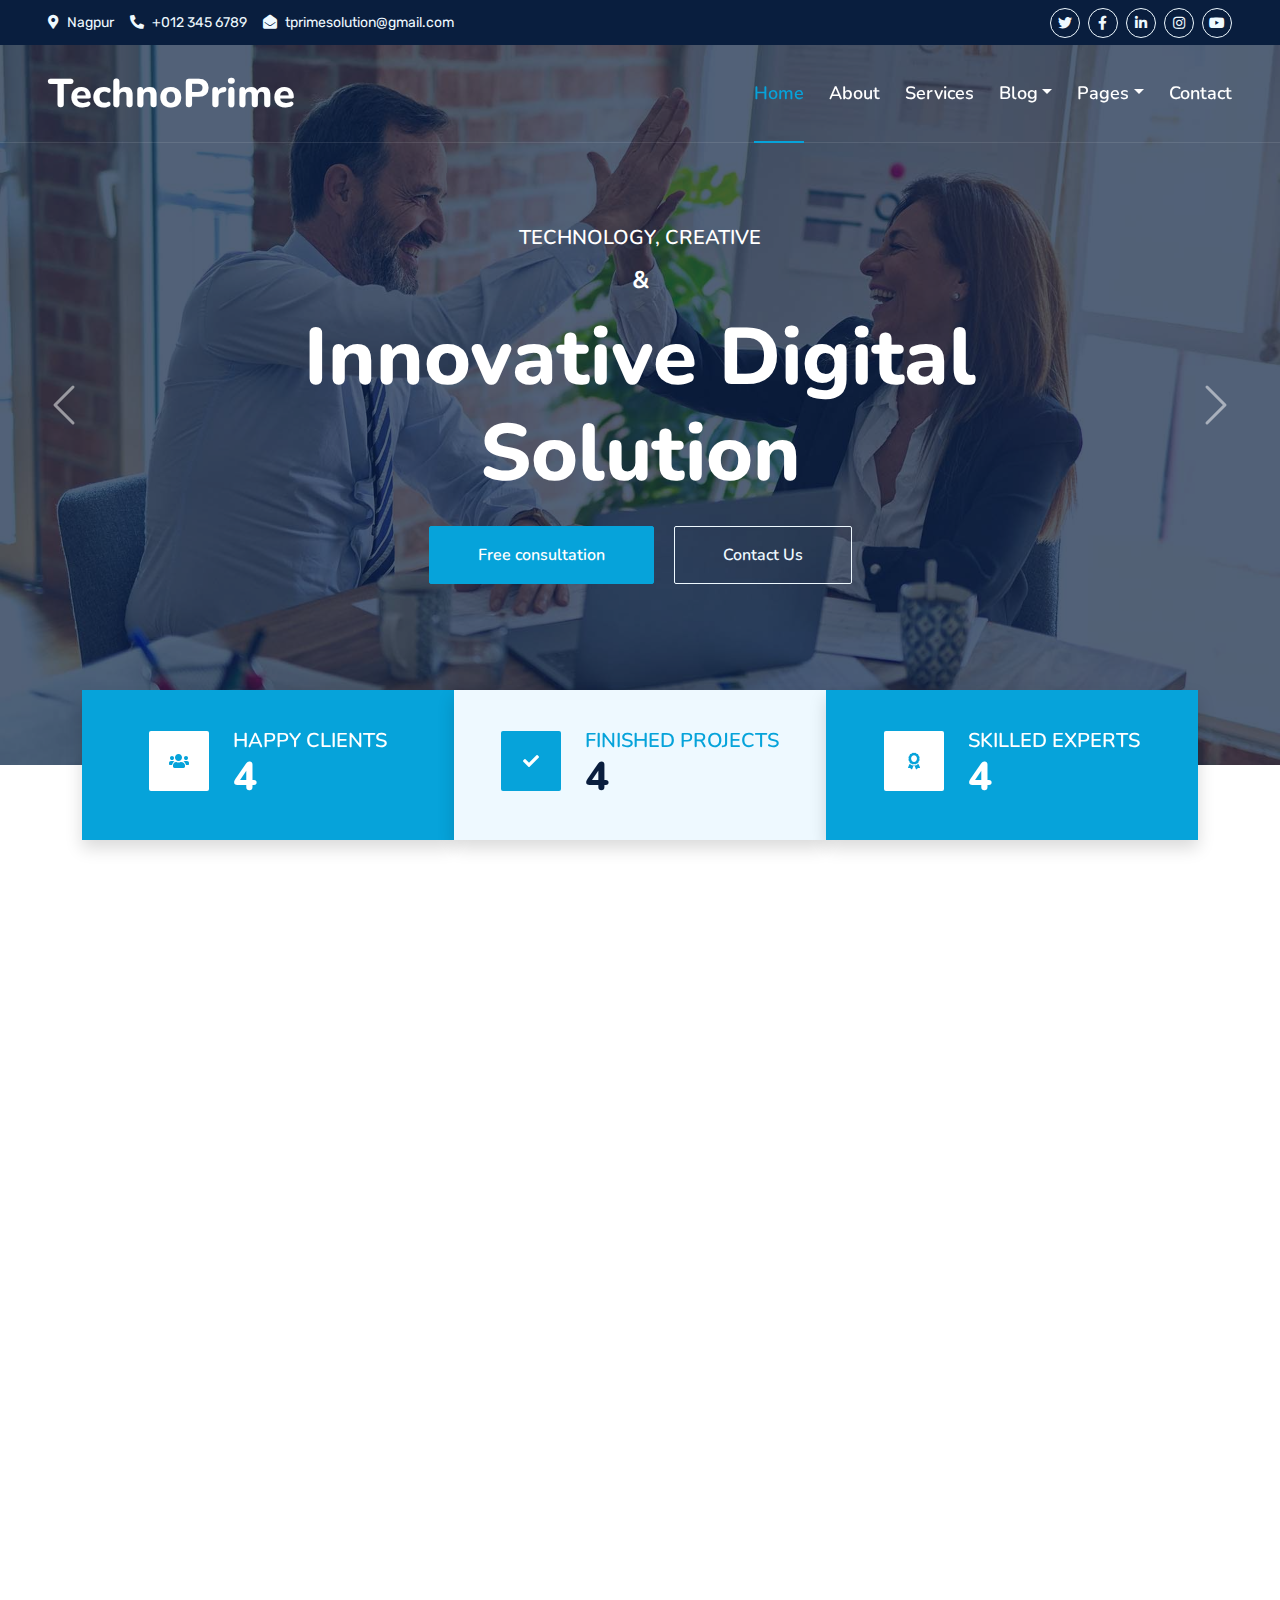
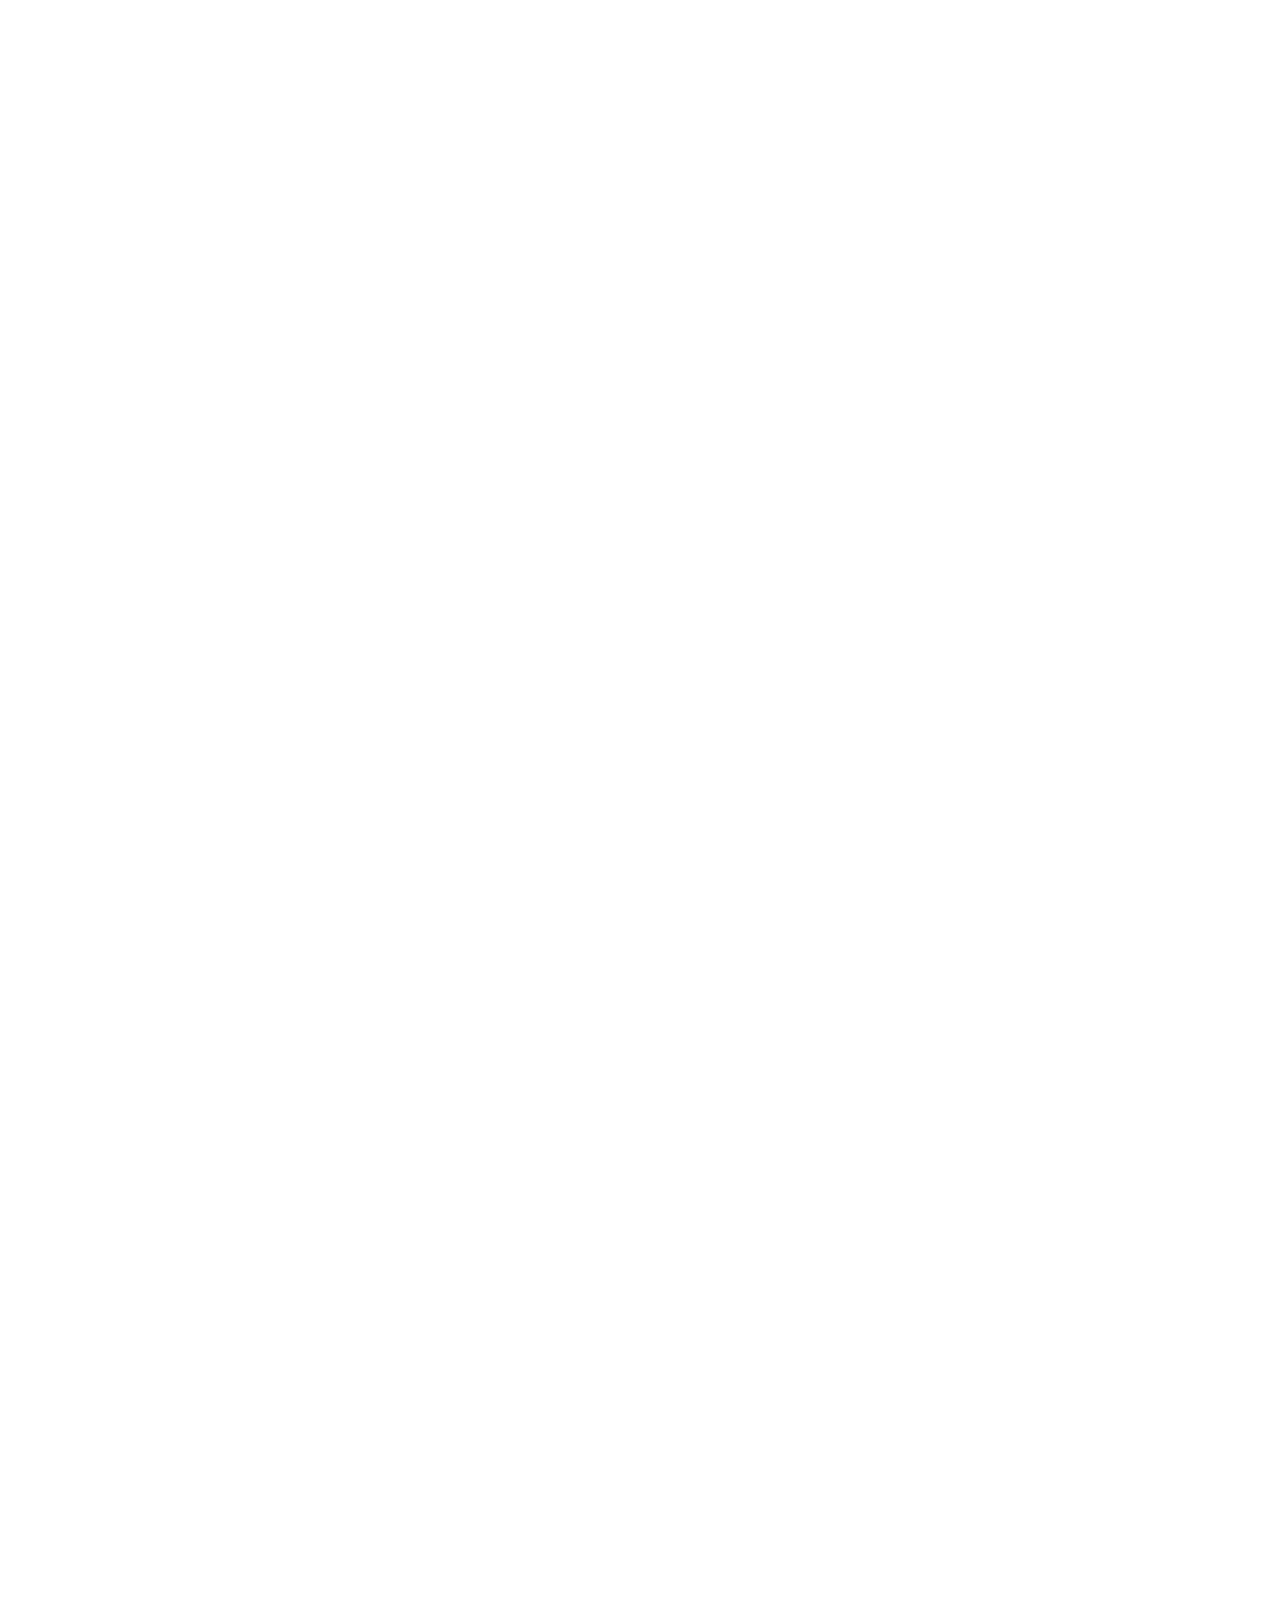
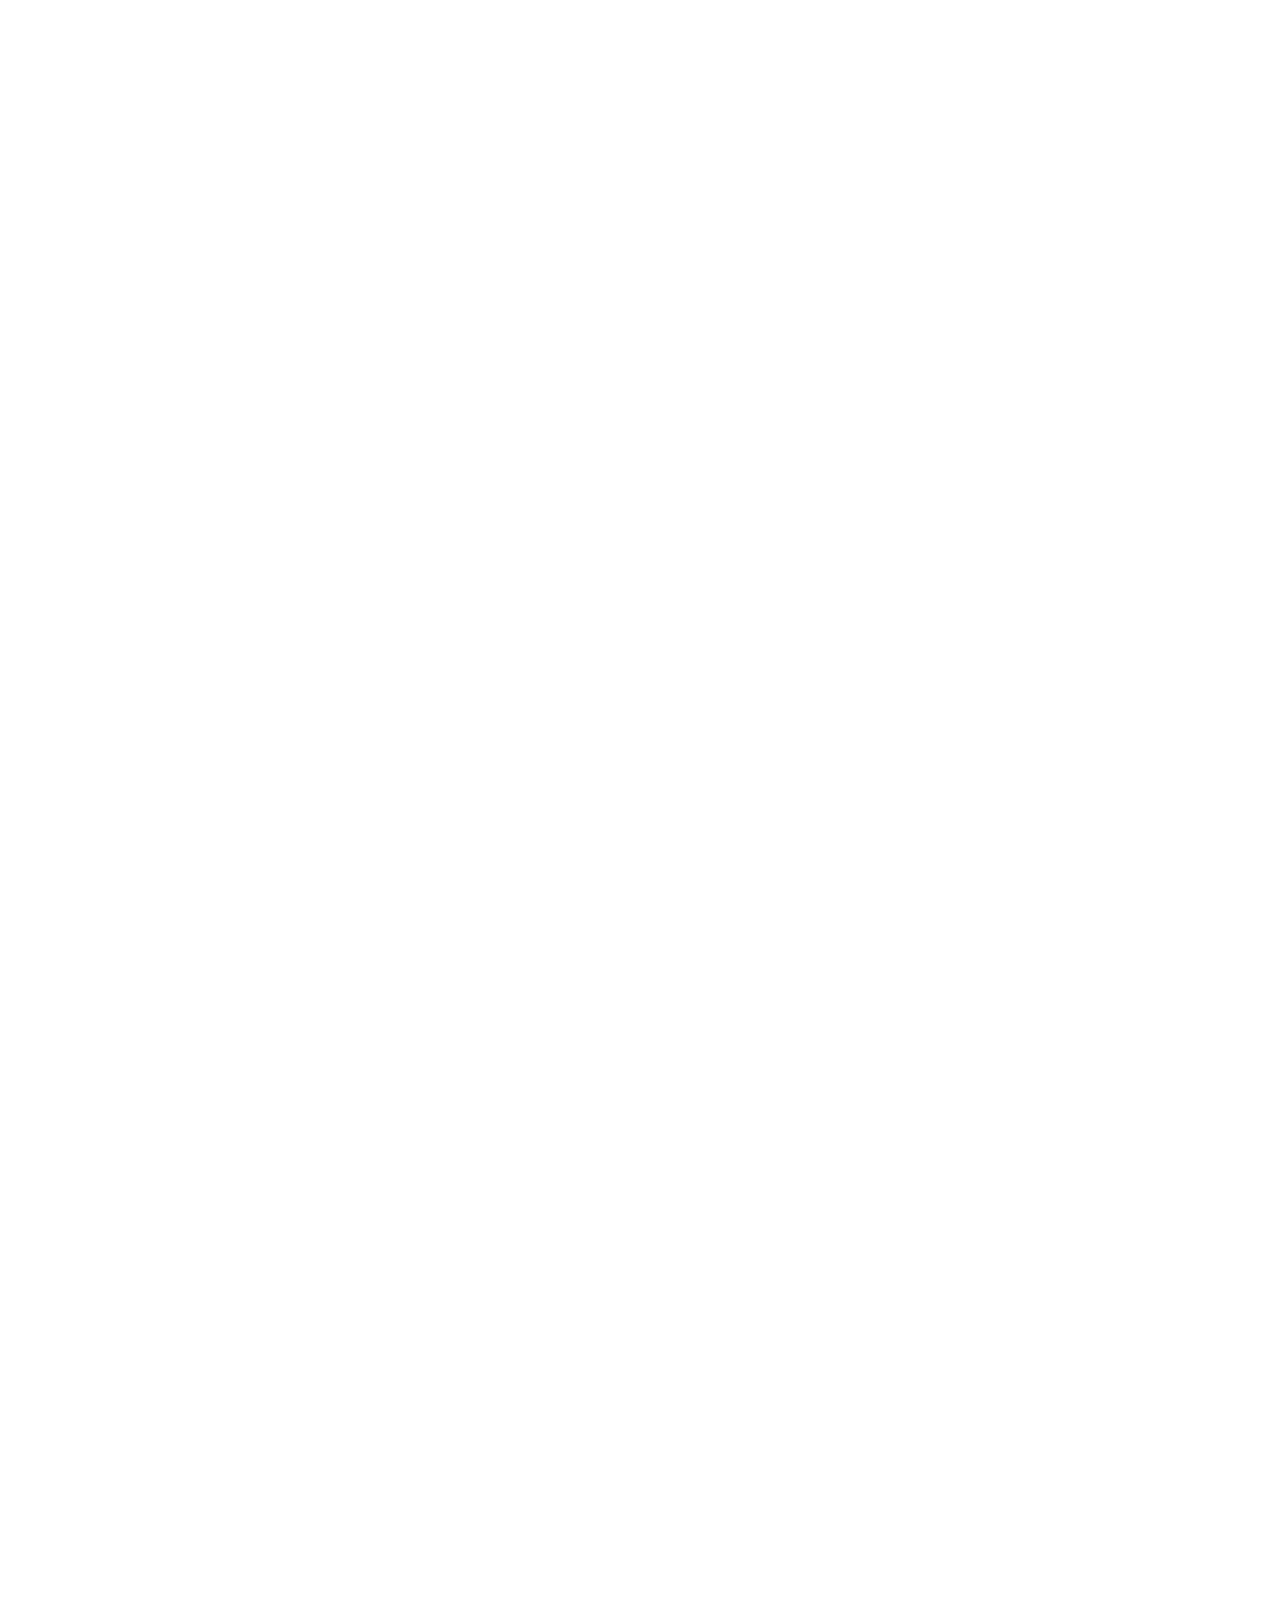
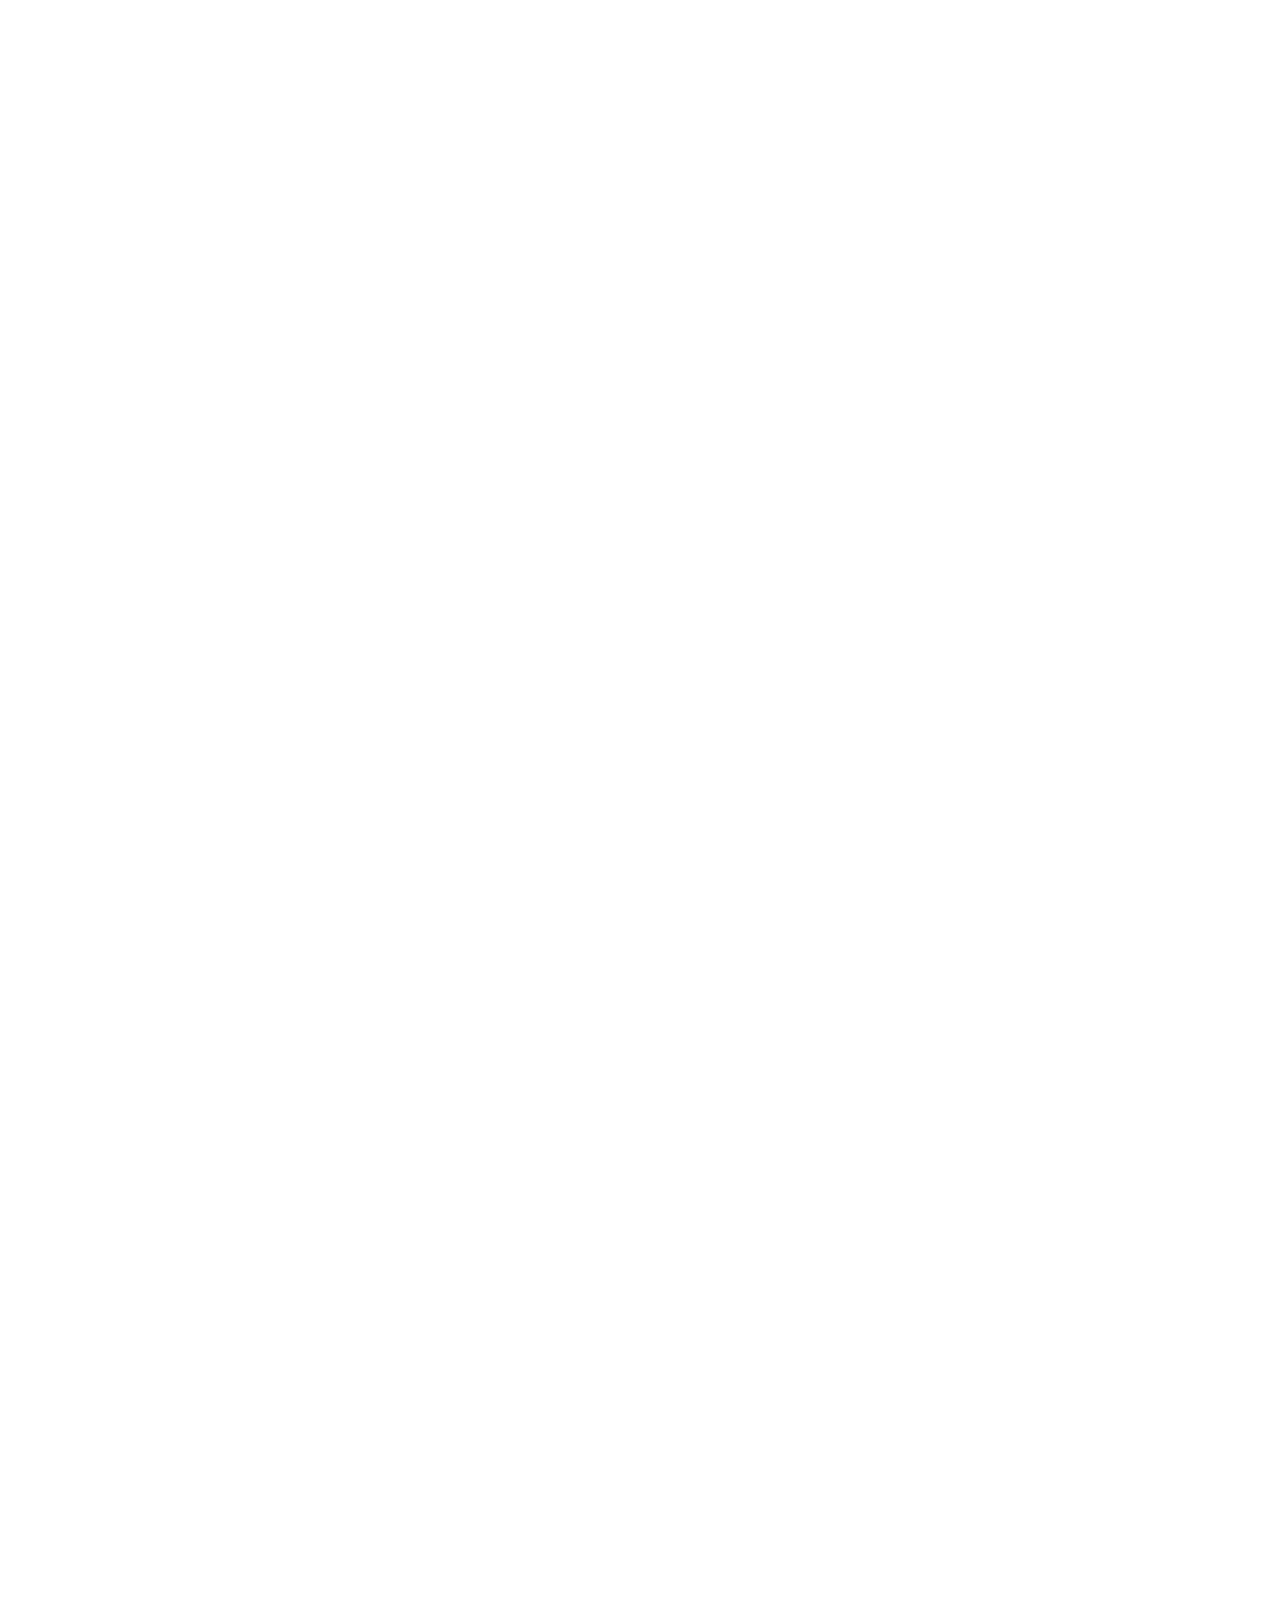
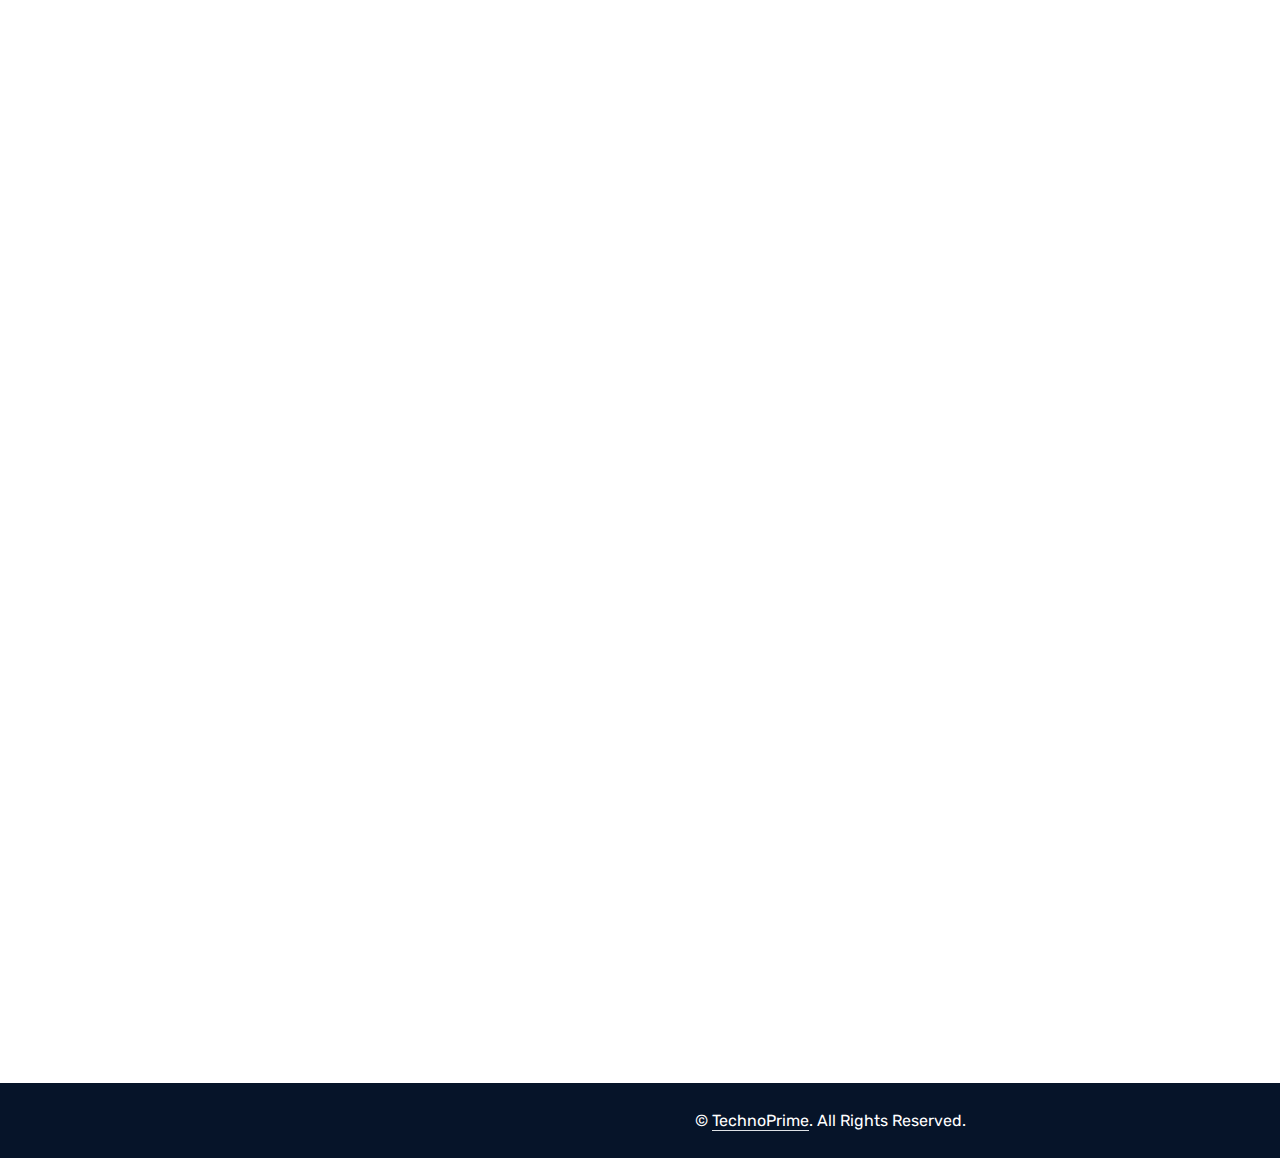
==== commit 1b2596a4: "skilled update" ====
--- a/index.html
+++ b/index.html
@@ -159,7 +159,7 @@
 
 
     <!-- Facts Start -->
-    <!-- <div class="container-fluid facts py-5 pt-lg-0">
+    <div class="container-fluid facts py-5 pt-lg-0">
         <div class="container py-5 pt-lg-0">
             <div class="row gx-0">
                 <div class="col-lg-4 wow zoomIn" data-wow-delay="0.1s">
@@ -168,7 +168,7 @@
                             <i class="fa fa-users text-primary"></i>
                         </div>
                         <div class="ps-4">
-                            <h5 class="text-white mb-0">Happy Clients</h5>
+                            <h5 class="text-white mb-0">HAPPY CLIENTS</h5>
                             <h1 class="text-white mb-0" data-toggle="counter-up">12</h1>
                         </div>
                     </div>
@@ -179,7 +179,7 @@
                             <i class="fa fa-check text-white"></i>
                         </div>
                         <div class="ps-4">
-                            <h5 class="text-primary mb-0">Projects Done</h5>
+                            <h5 class="text-primary mb-0">FINISHED PROJECTS</h5>
                             <h1 class="mb-0" data-toggle="counter-up">12</h1>
                         </div>
                     </div>
@@ -190,14 +190,14 @@
                             <i class="fa fa-award text-primary"></i>
                         </div>
                         <div class="ps-4">
-                            <h5 class="text-white mb-0">Win Awards</h5>
+                            <h5 class="text-white mb-0">SKILLED EXPERTS</h5>
                             <h1 class="text-white mb-0" data-toggle="counter-up">12</h1>
                         </div>
                     </div>
                 </div>
             </div>
         </div>
-    </div> -->
+    </div>
     <!-- Facts Start -->
 
 
@@ -210,10 +210,10 @@
                         <h5 class="fw-bold text-primary text-uppercase">About Us</h5>
                         <h1 class="mb-0"> Forge the Exceptional Solution With TechnoPrime</h1>
                     </div>
-                    <p class="mb-4">Empower your business with cutting-edge technologies through solutions, products, and staffing.</p>
+                    <p class="mb-4">Preparing for your success, we provide truly prominent IT solutions..</p>
                     <div class="row g-0 mb-3">
                         <div class="col-sm-6 wow zoomIn" data-wow-delay="0.2s">
-                            <h5 class="mb-3"><i class="fa fa-check text-primary me-3"></i>Award Winning</h5>
+                            <h5 class="mb-3"><i class="fa fa-check text-primary me-3"></i>Skilled Expert</h5>
                             <h5 class="mb-3"><i class="fa fa-check text-primary me-3"></i>Professional Staff</h5>
                         </div>
                         <div class="col-sm-6 wow zoomIn" data-wow-delay="0.4s">
@@ -264,7 +264,7 @@
                             <div class="bg-primary rounded d-flex align-items-center justify-content-center mb-3" style="width: 60px; height: 60px;">
                                 <i class="fa fa-award text-white"></i>
                             </div>
-                            <h4>Award Winning</h4>
+                            <h4>Skilled Expert</h4>
                             <p class="mb-0">Magna sea eos sit dolor, ipsum amet lorem diam dolor eos et diam dolor</p>
                         </div>
                     </div>
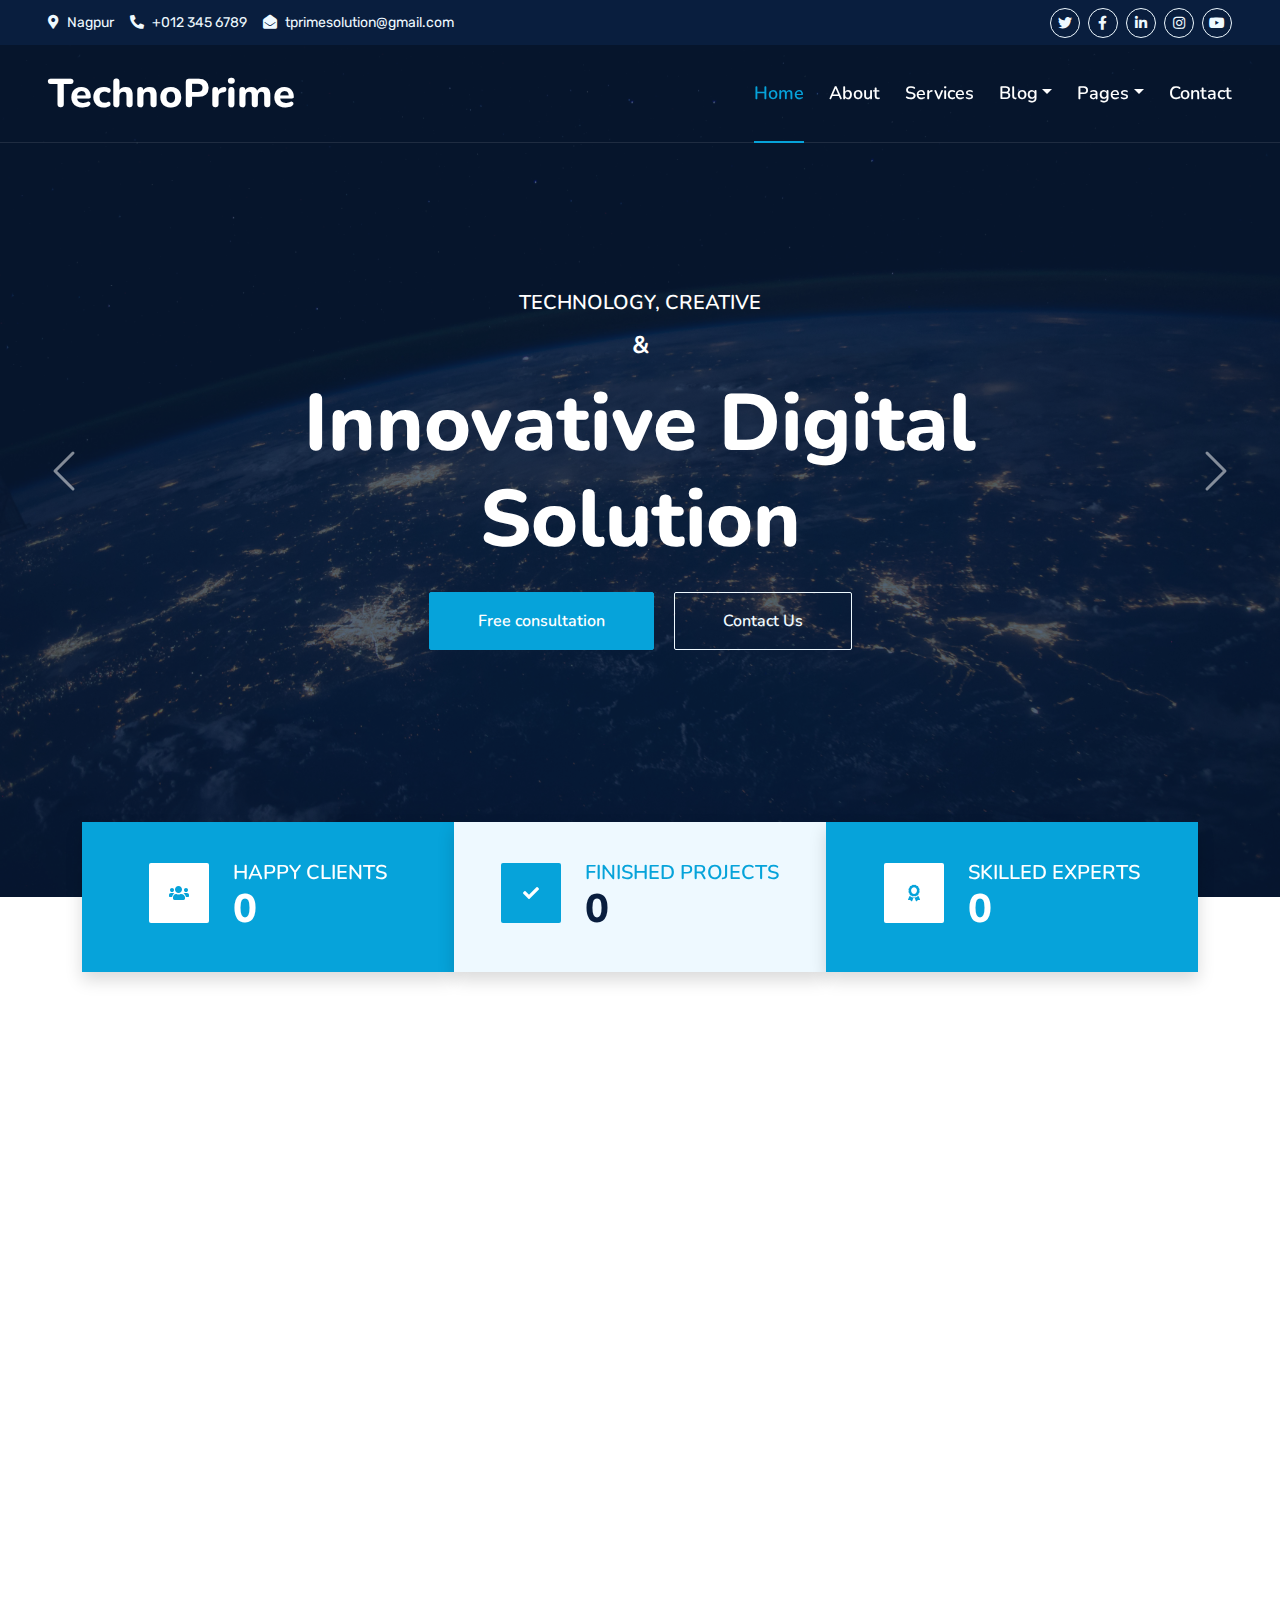
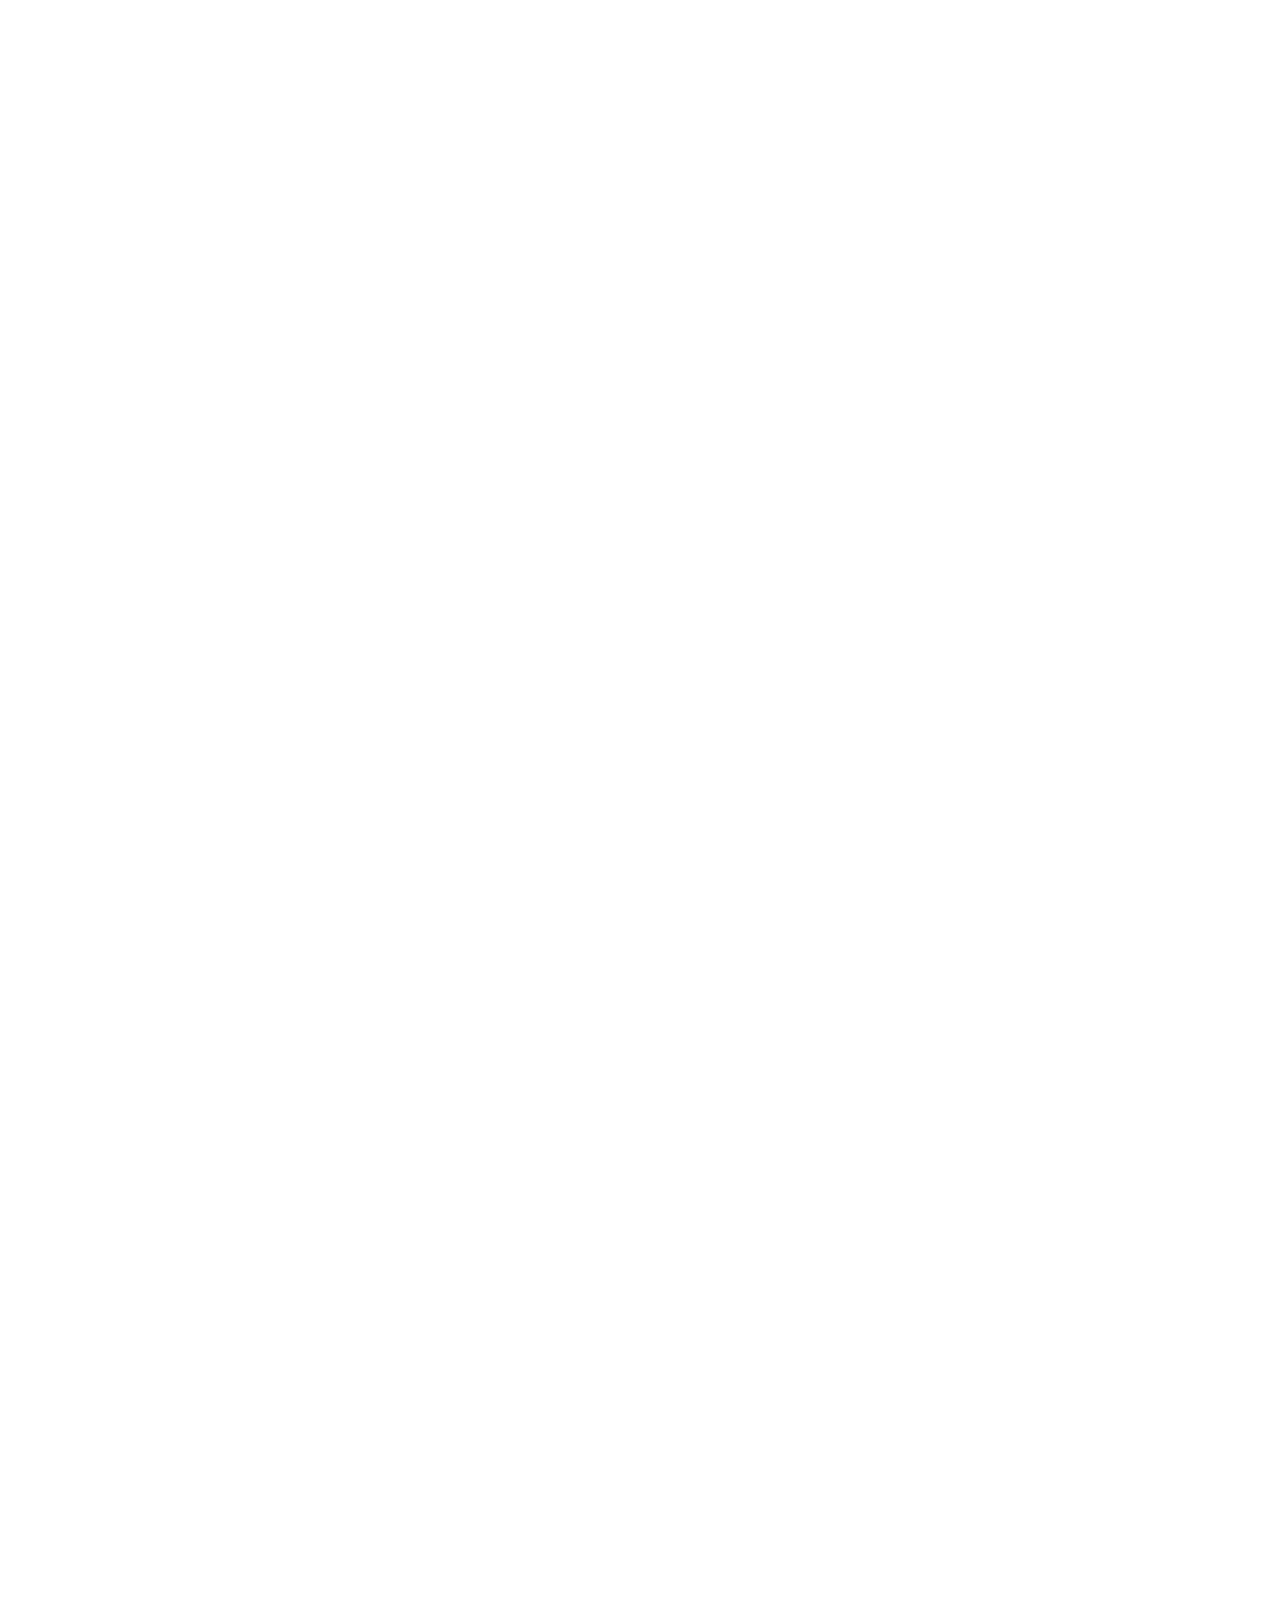
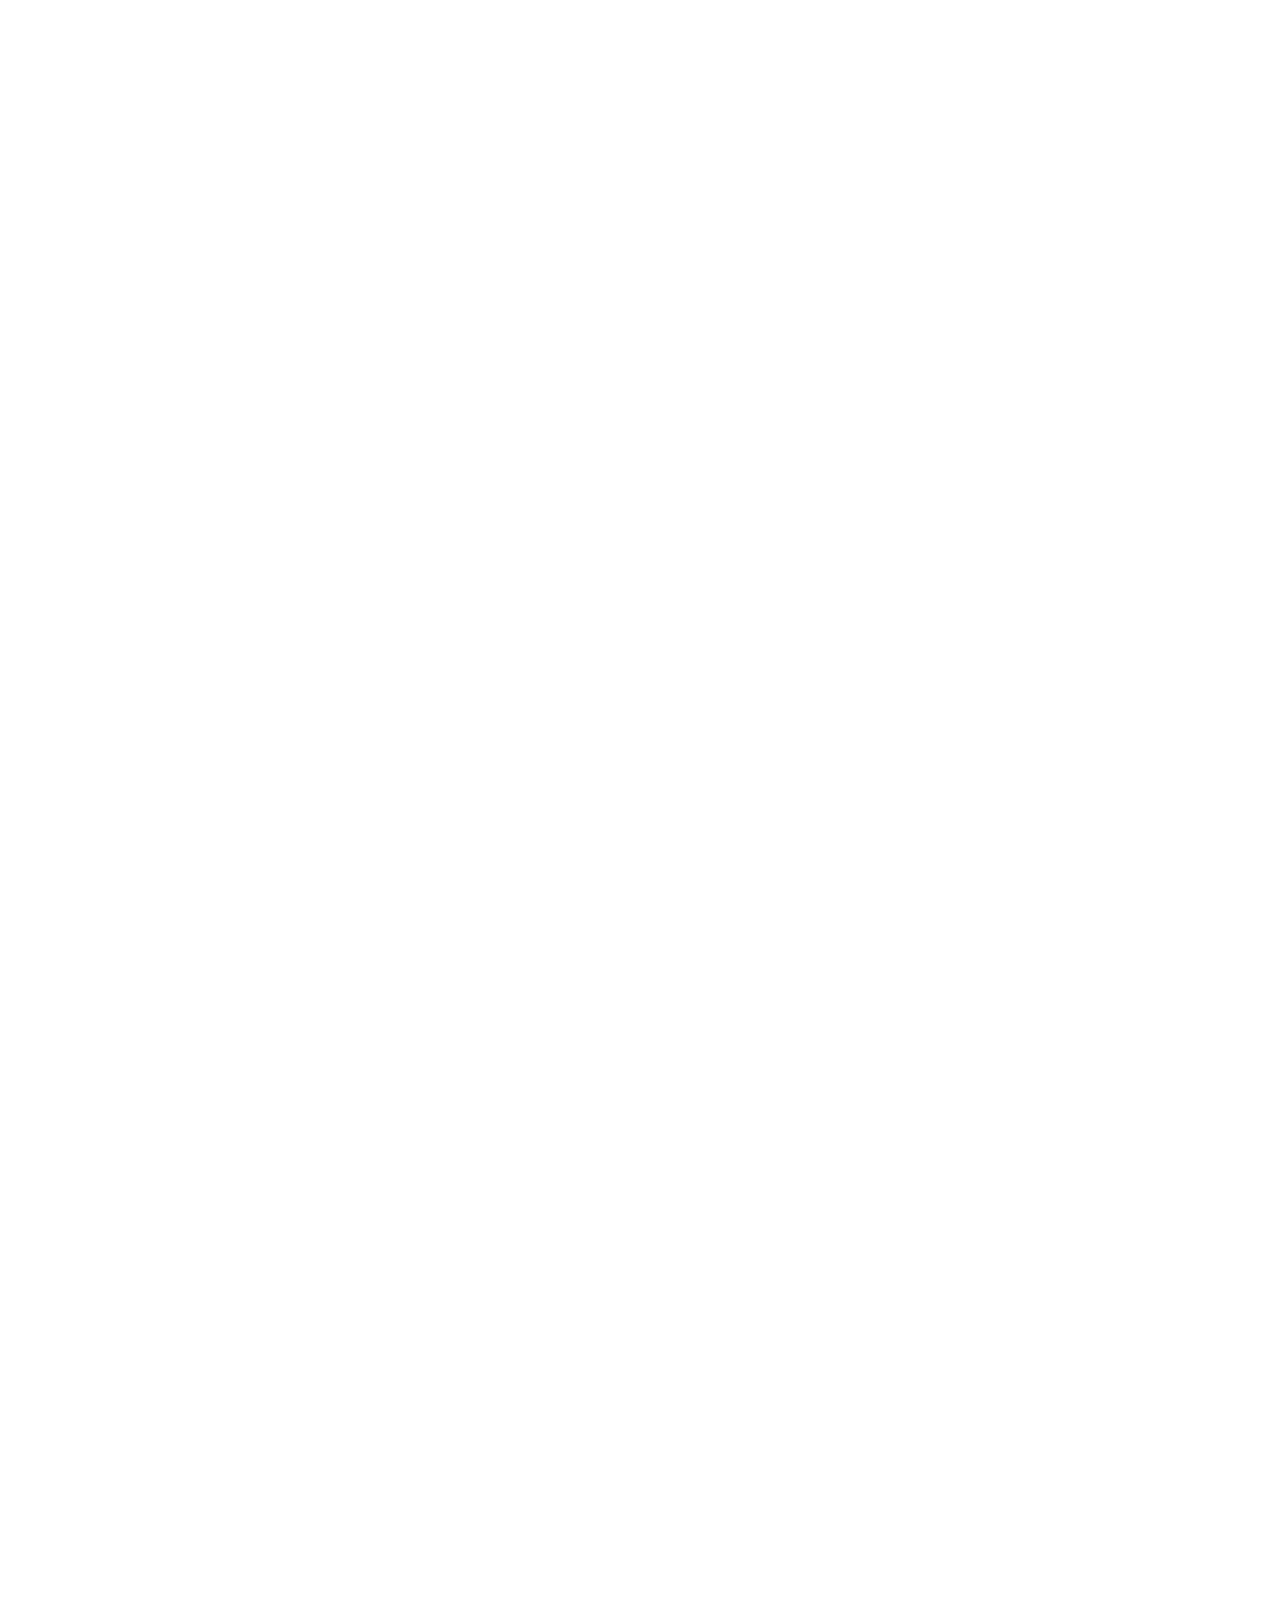
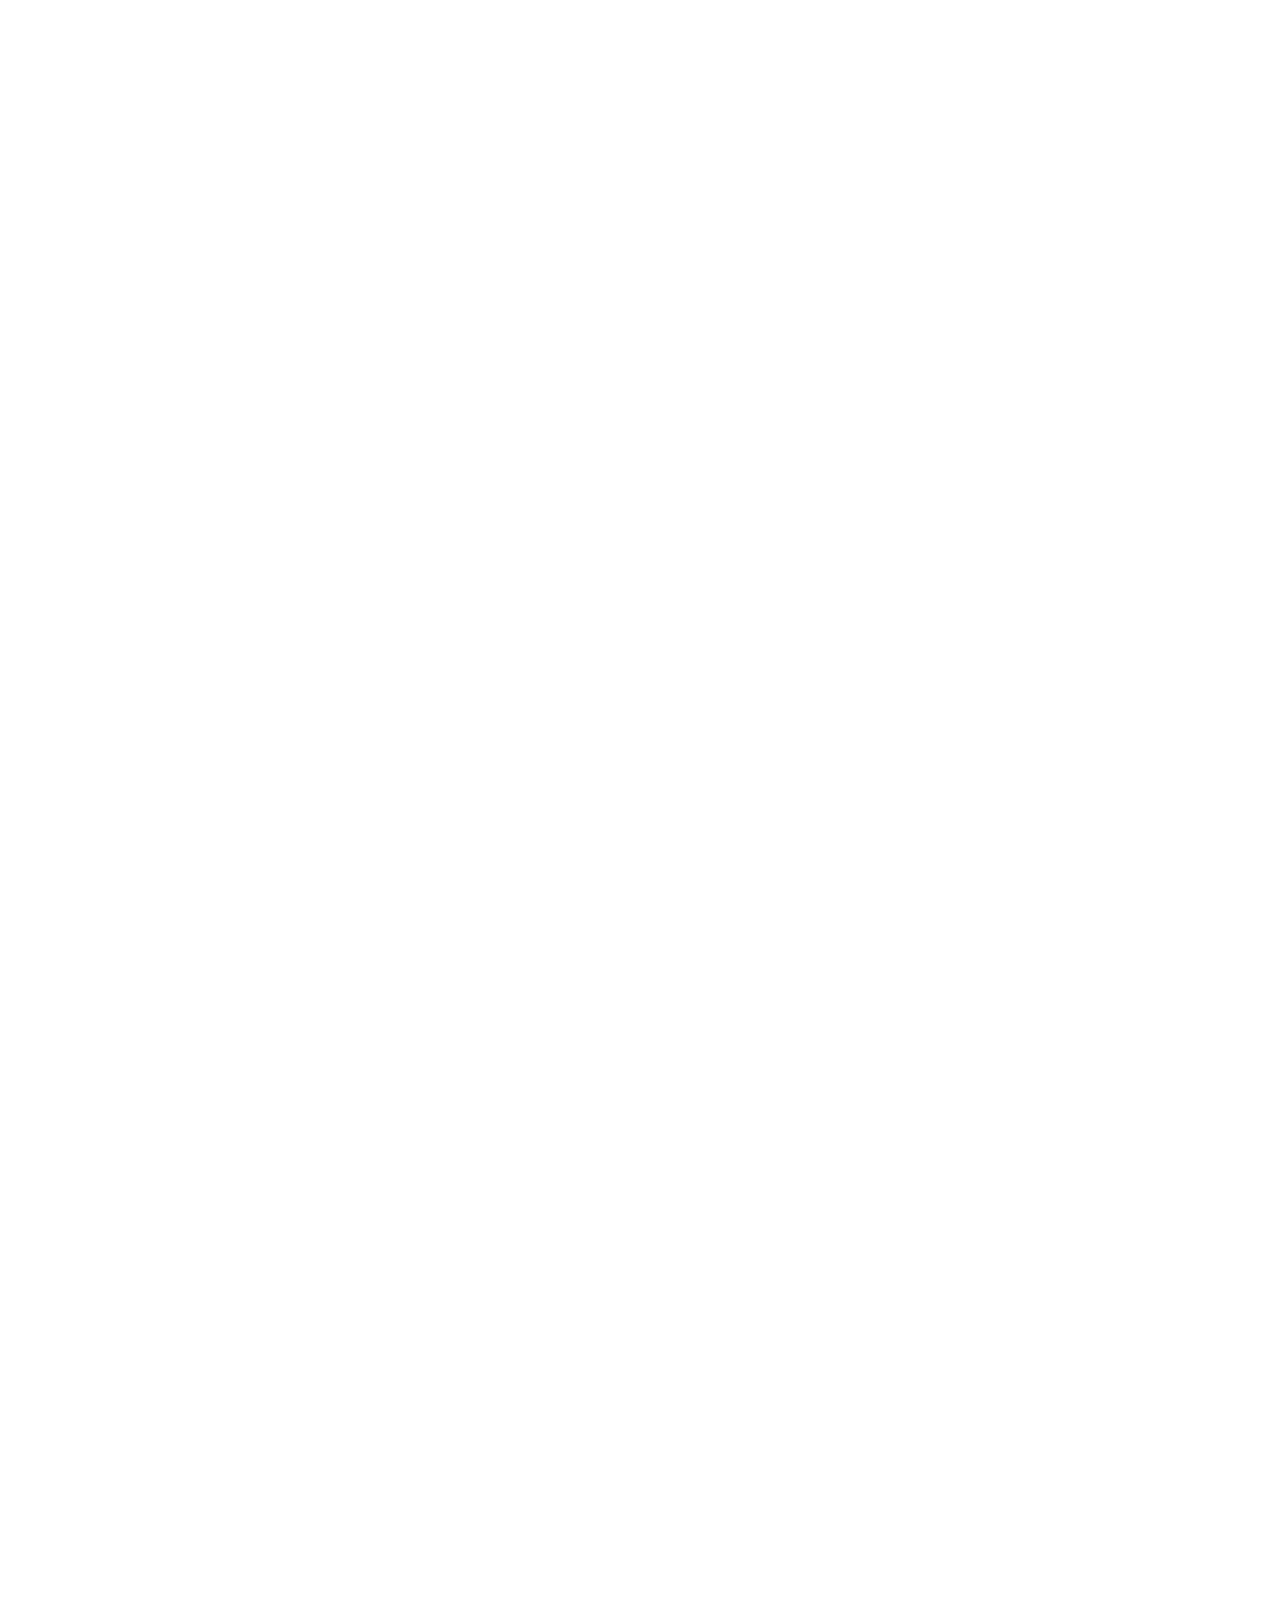
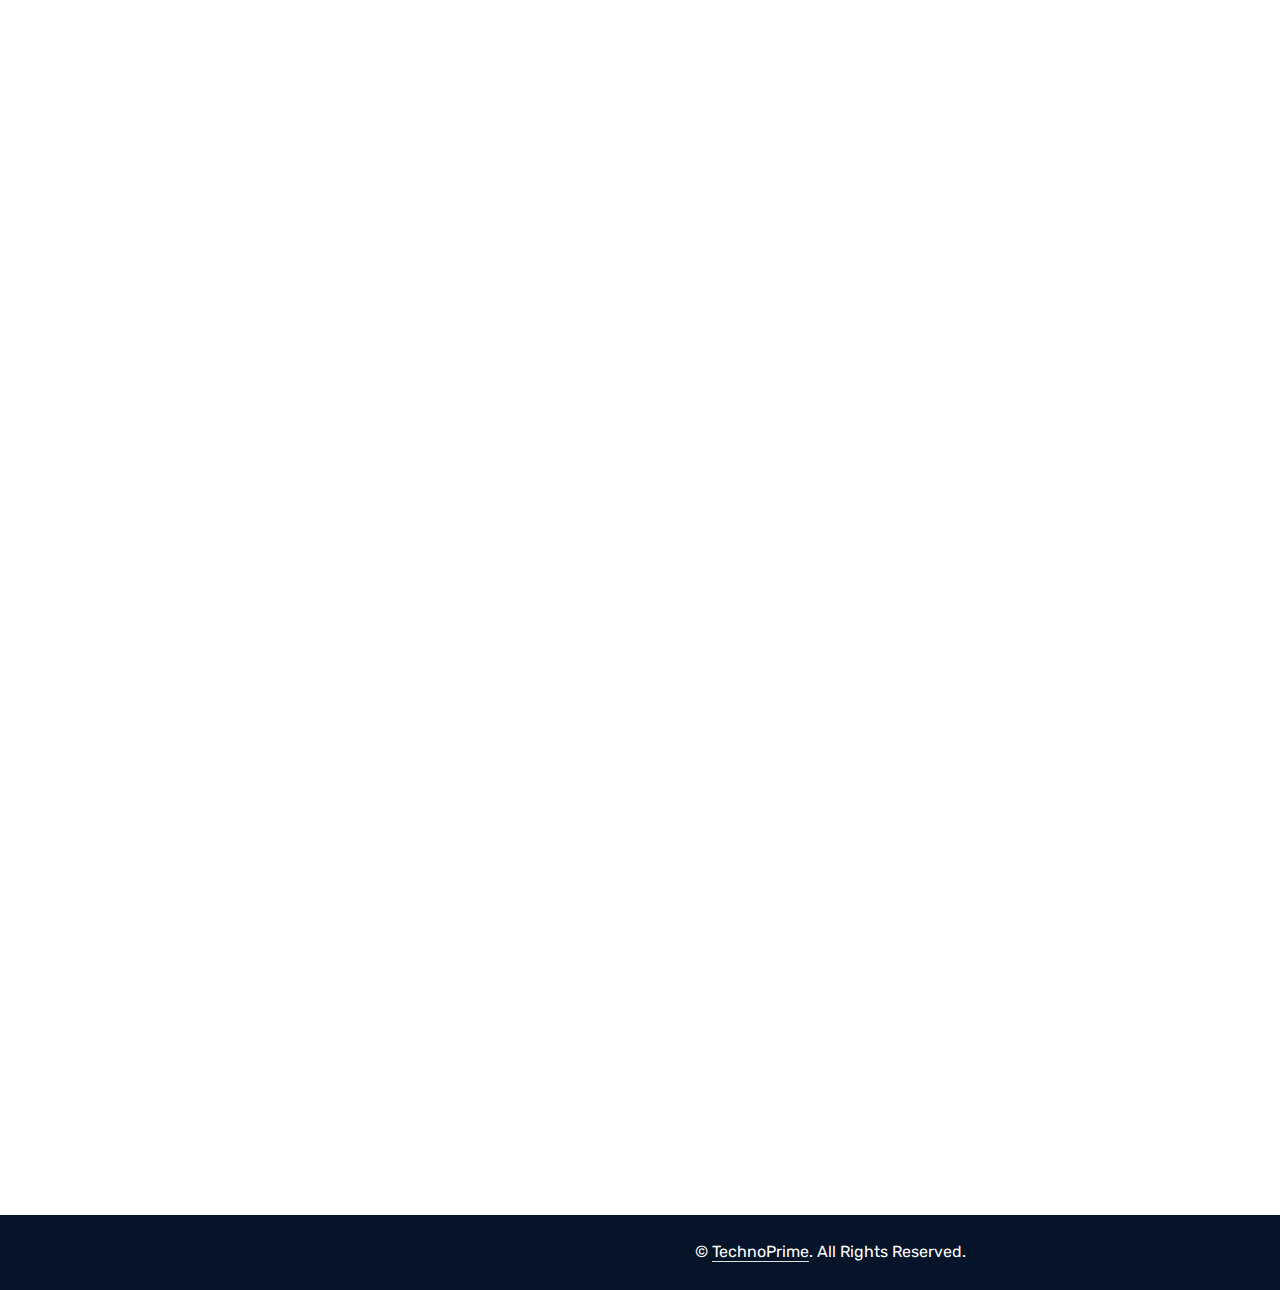
==== commit 58db7c8d: "images update" ====
--- a/index.html
+++ b/index.html
@@ -169,7 +169,7 @@
                         </div>
                         <div class="ps-4">
                             <h5 class="text-white mb-0">HAPPY CLIENTS</h5>
-                            <h1 class="text-white mb-0" data-toggle="counter-up">12</h1>
+                            <h1 class="text-white mb-0" data-toggle="counter-up">10+</h1>
                         </div>
                     </div>
                 </div>
@@ -180,7 +180,7 @@
                         </div>
                         <div class="ps-4">
                             <h5 class="text-primary mb-0">FINISHED PROJECTS</h5>
-                            <h1 class="mb-0" data-toggle="counter-up">12</h1>
+                            <h1 class="mb-0" data-toggle="counter-up">5+</h1>
                         </div>
                     </div>
                 </div>
@@ -191,7 +191,7 @@
                         </div>
                         <div class="ps-4">
                             <h5 class="text-white mb-0">SKILLED EXPERTS</h5>
-                            <h1 class="text-white mb-0" data-toggle="counter-up">12</h1>
+                            <h1 class="text-white mb-0" data-toggle="counter-up">15+</h1>
                         </div>
                     </div>
                 </div>
@@ -244,7 +244,7 @@
 
 
     <!-- Features Start -->
-    <div class="container-fluid py-5 wow fadeInUp" data-wow-delay="0.1s">
+    <div class="container-fluid py-5 wow fadeInUp" data-wow-delay="0.001s">
         <div class="container py-5">
             <div class="section-title text-center position-relative pb-3 mb-5 mx-auto" style="max-width: 600px;">
                 <h5 class="fw-bold text-primary text-uppercase">Why Choose Us</h5>
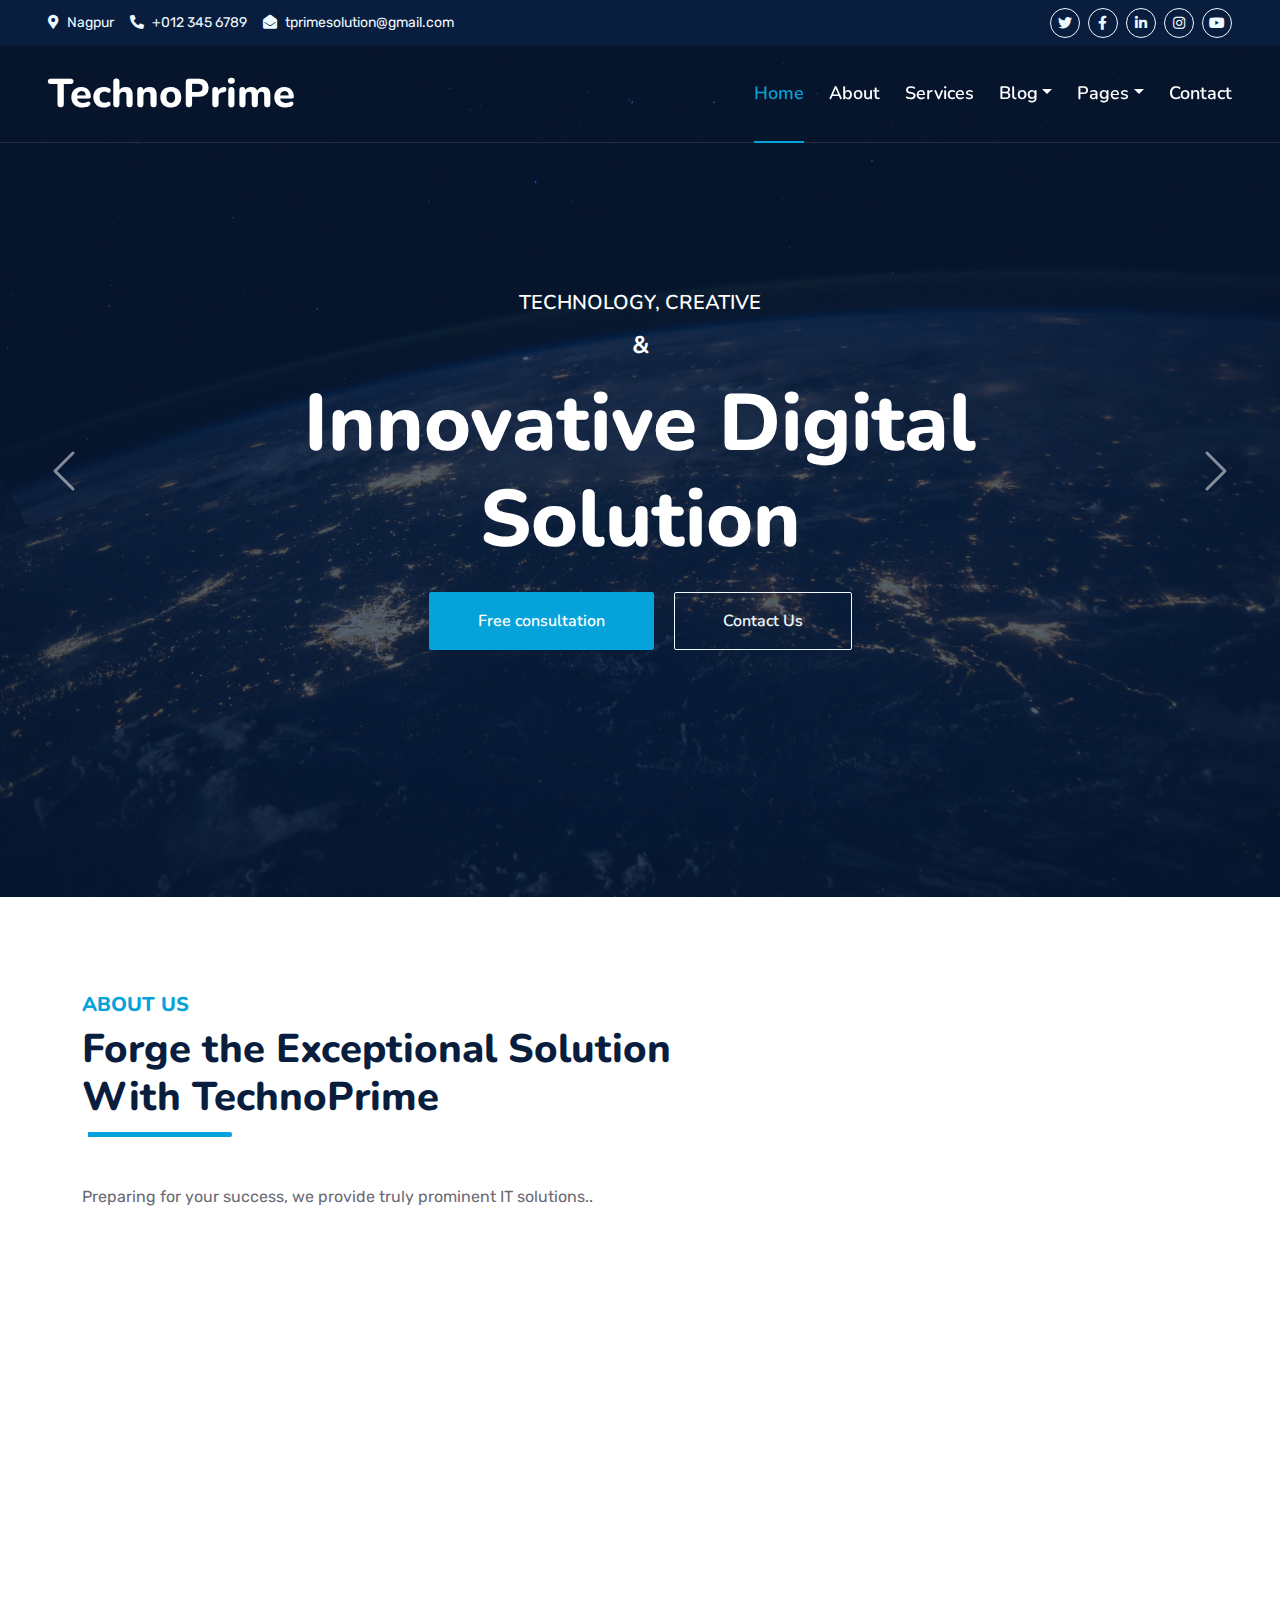
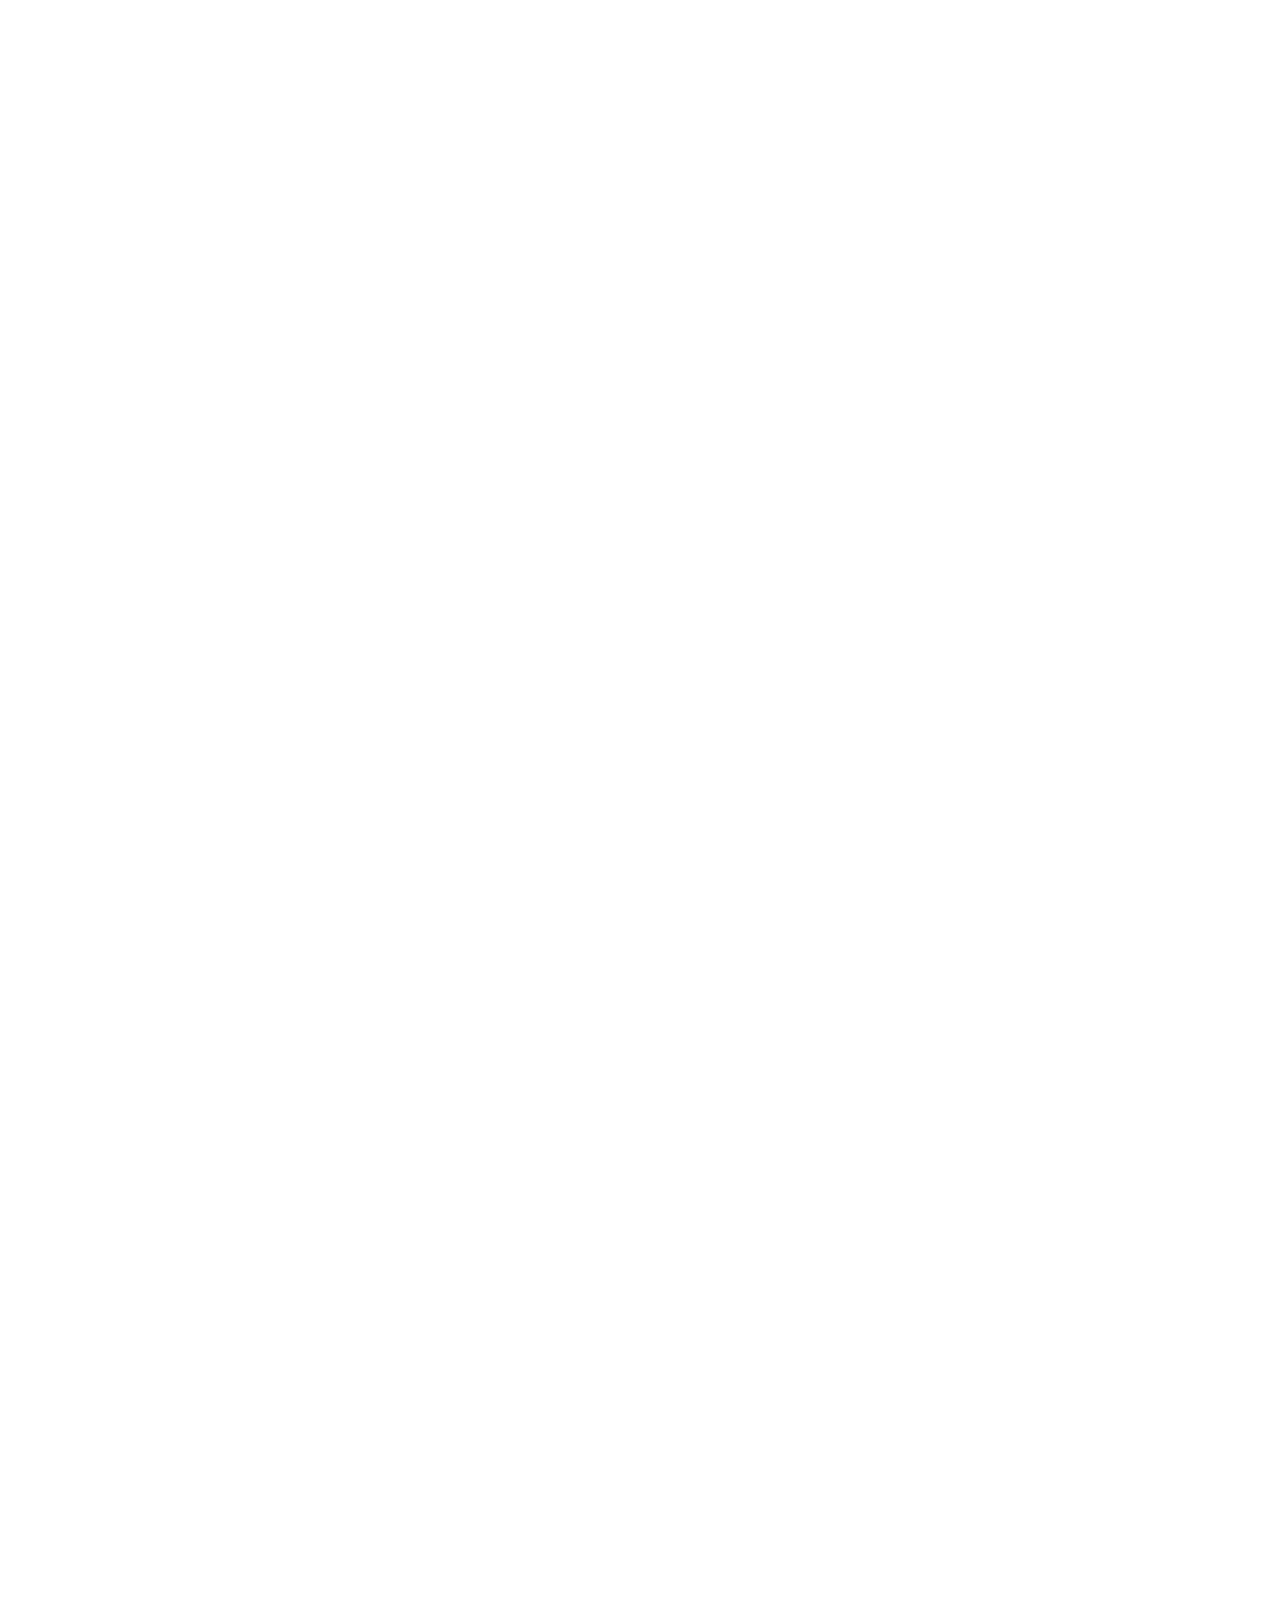
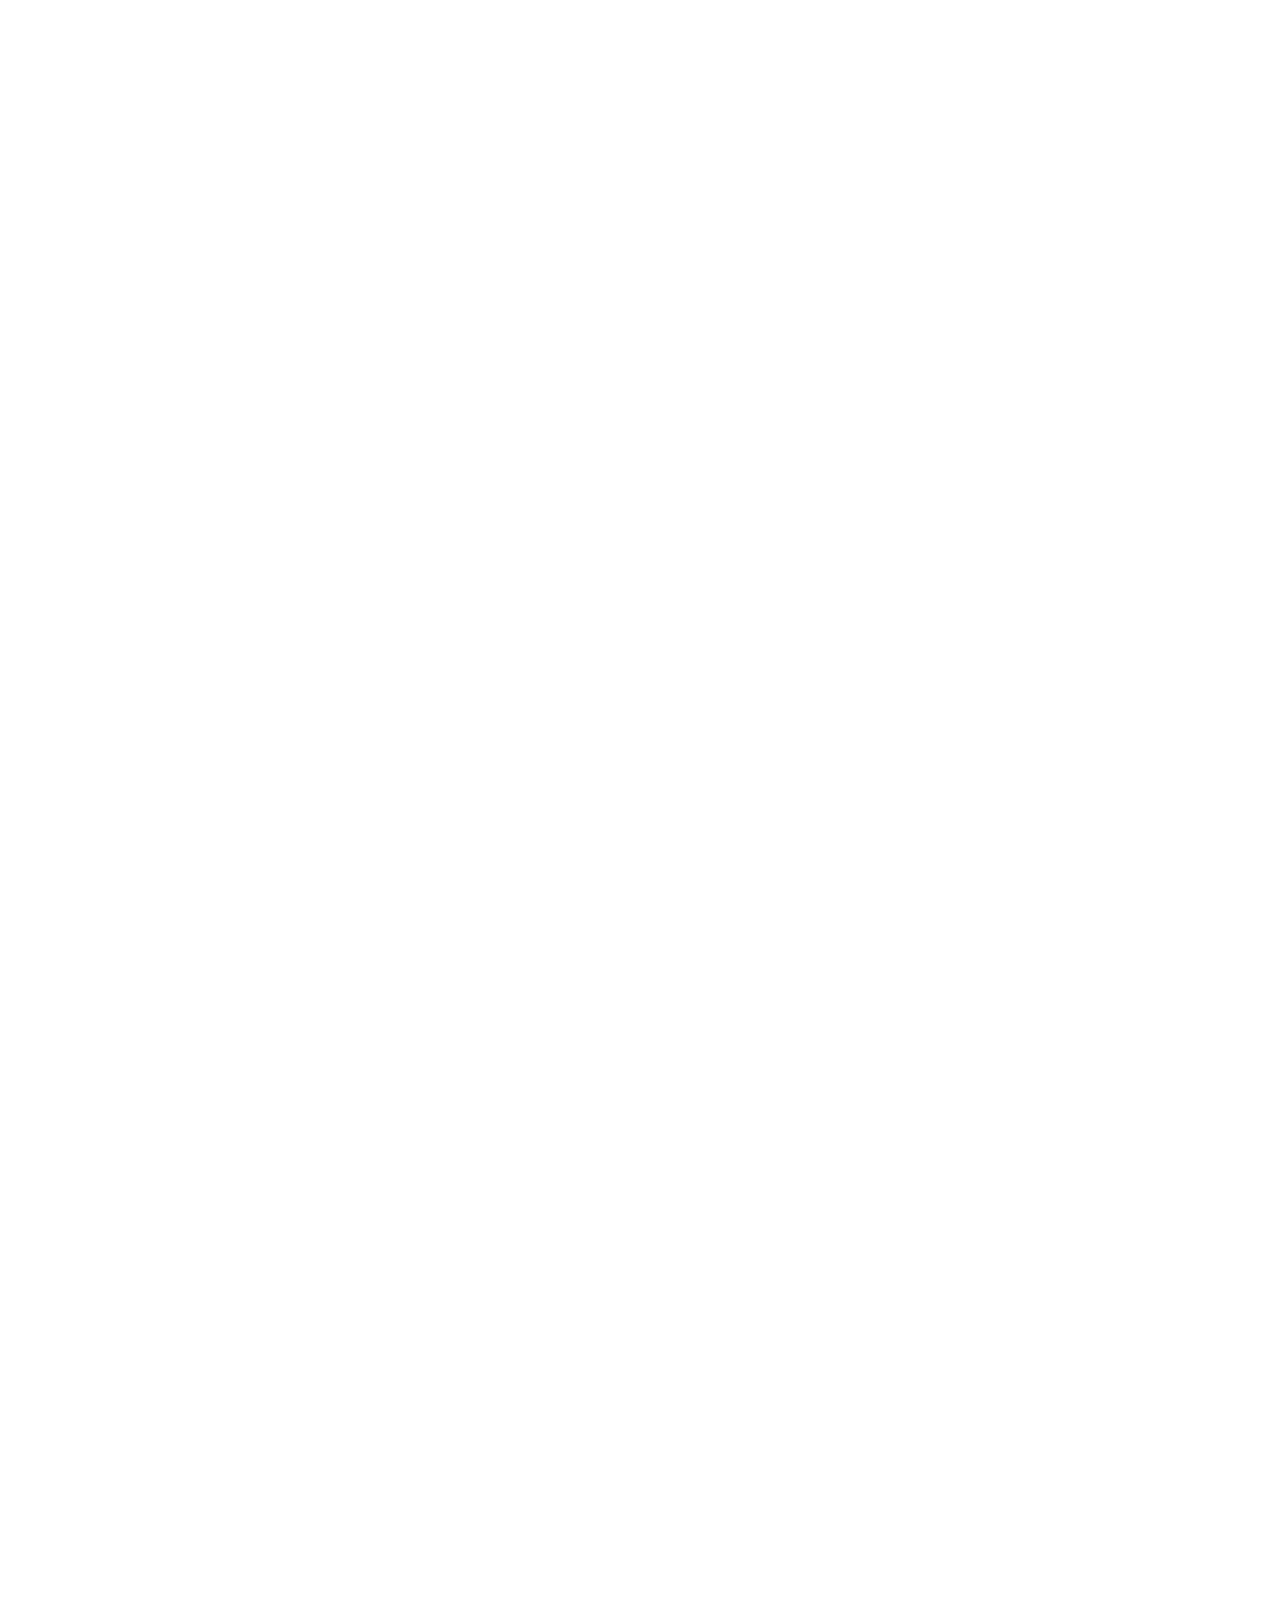
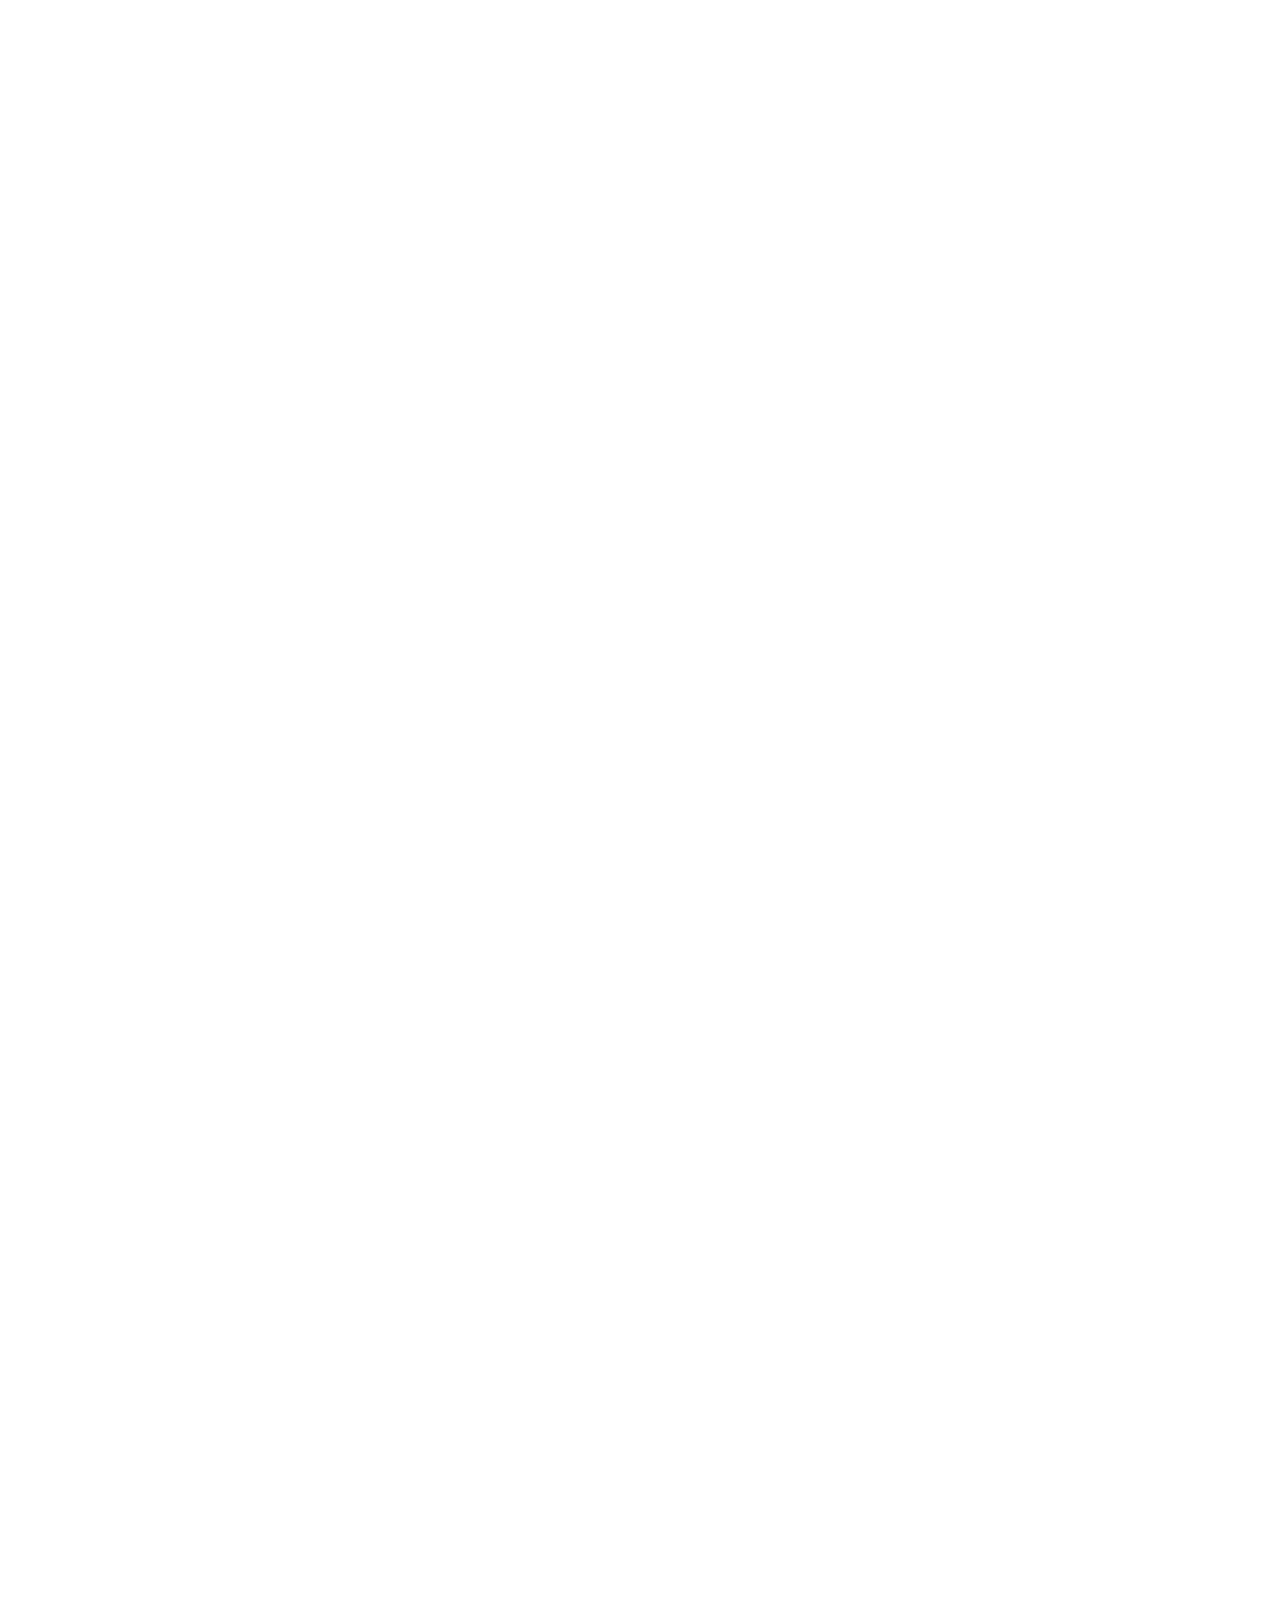
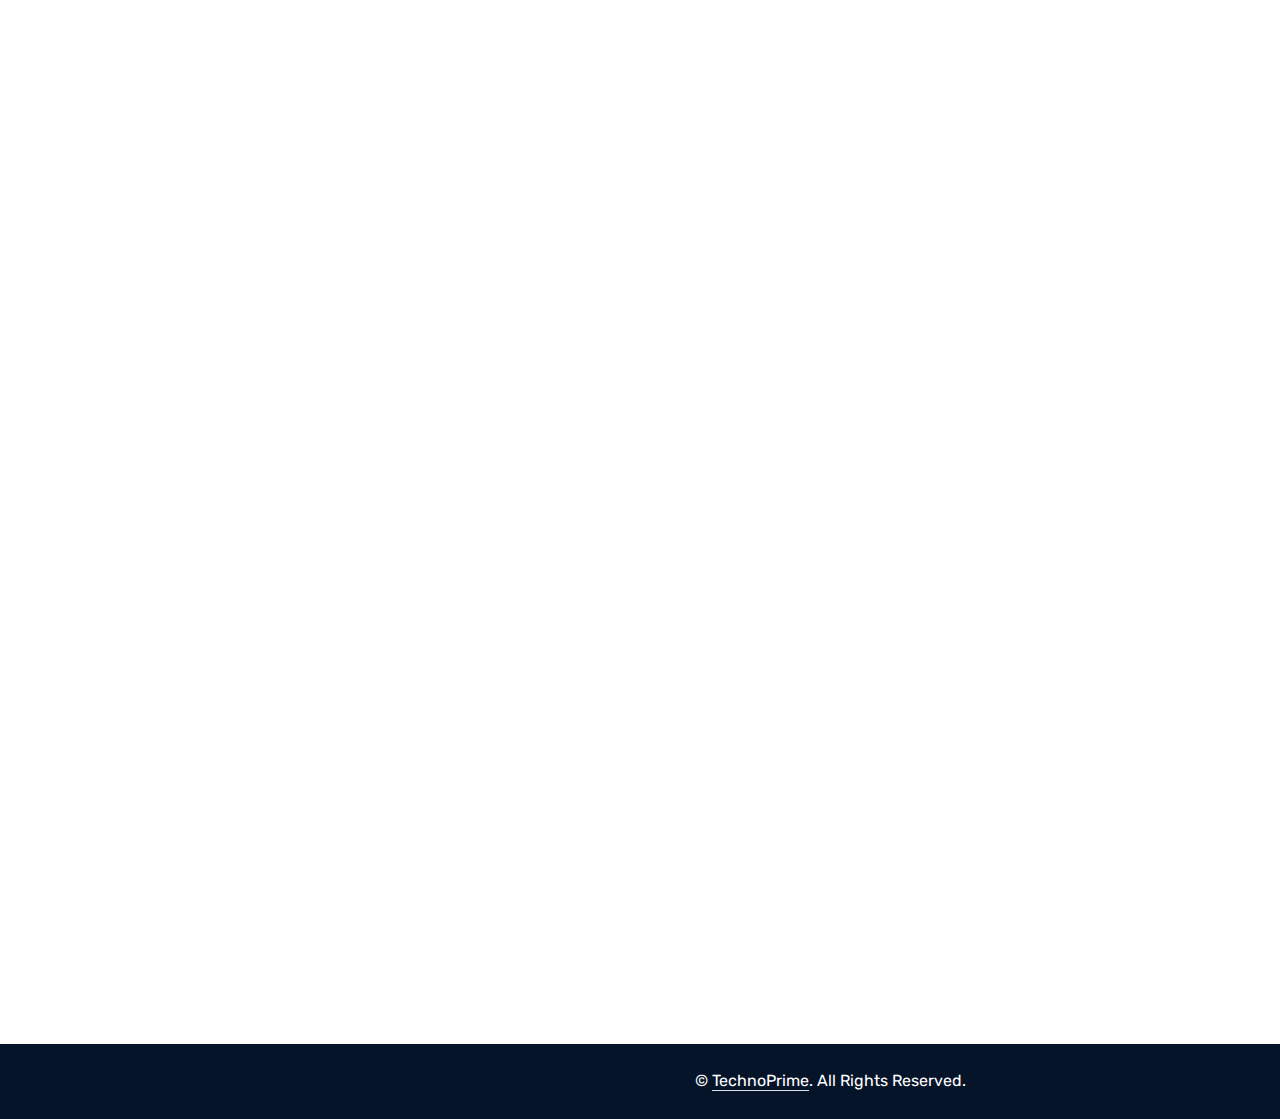
==== commit c534ca02: "facts" ====
--- a/index.html
+++ b/index.html
@@ -159,7 +159,7 @@
 
 
     <!-- Facts Start -->
-    <div class="container-fluid facts py-5 pt-lg-0">
+    <!-- <div class="container-fluid facts py-5 pt-lg-0">
         <div class="container py-5 pt-lg-0">
             <div class="row gx-0">
                 <div class="col-lg-4 wow zoomIn" data-wow-delay="0.1s">
@@ -197,7 +197,7 @@
                 </div>
             </div>
         </div>
-    </div>
+    </div> -->
     <!-- Facts Start -->
 
 
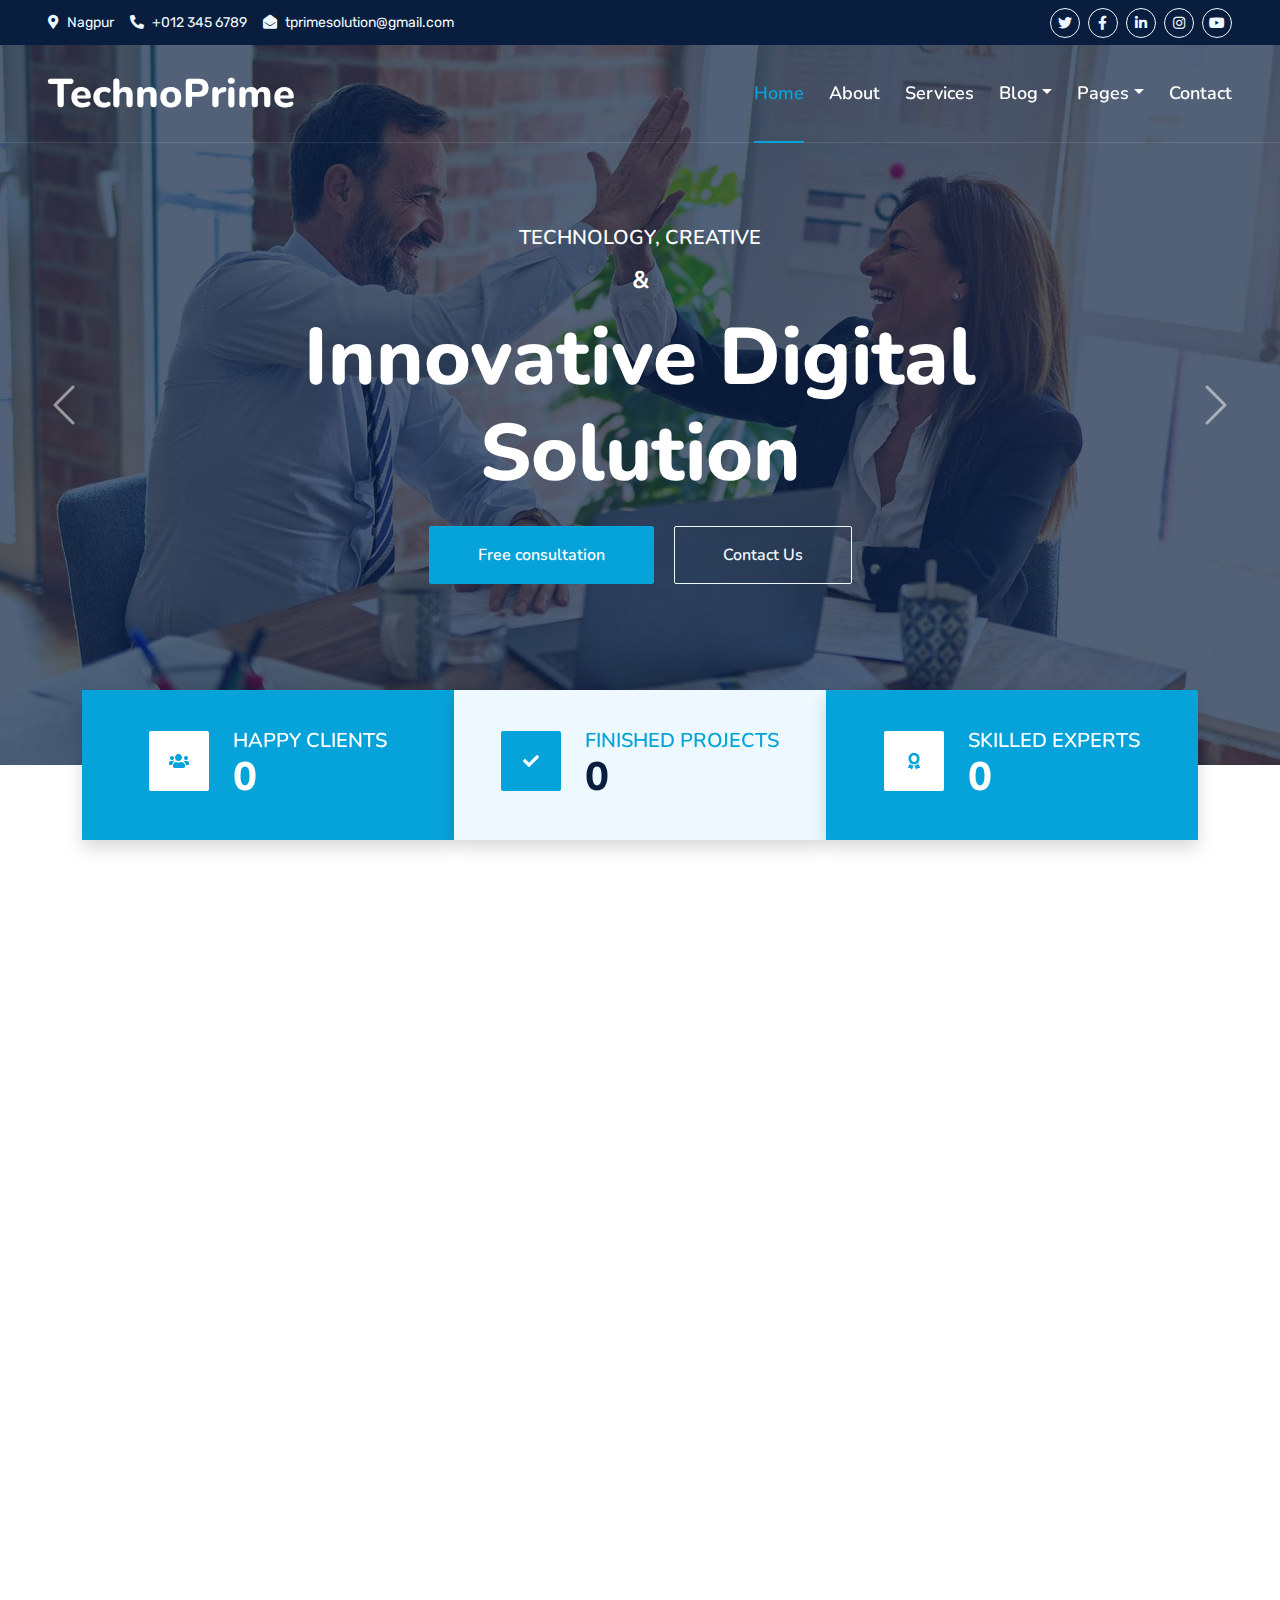
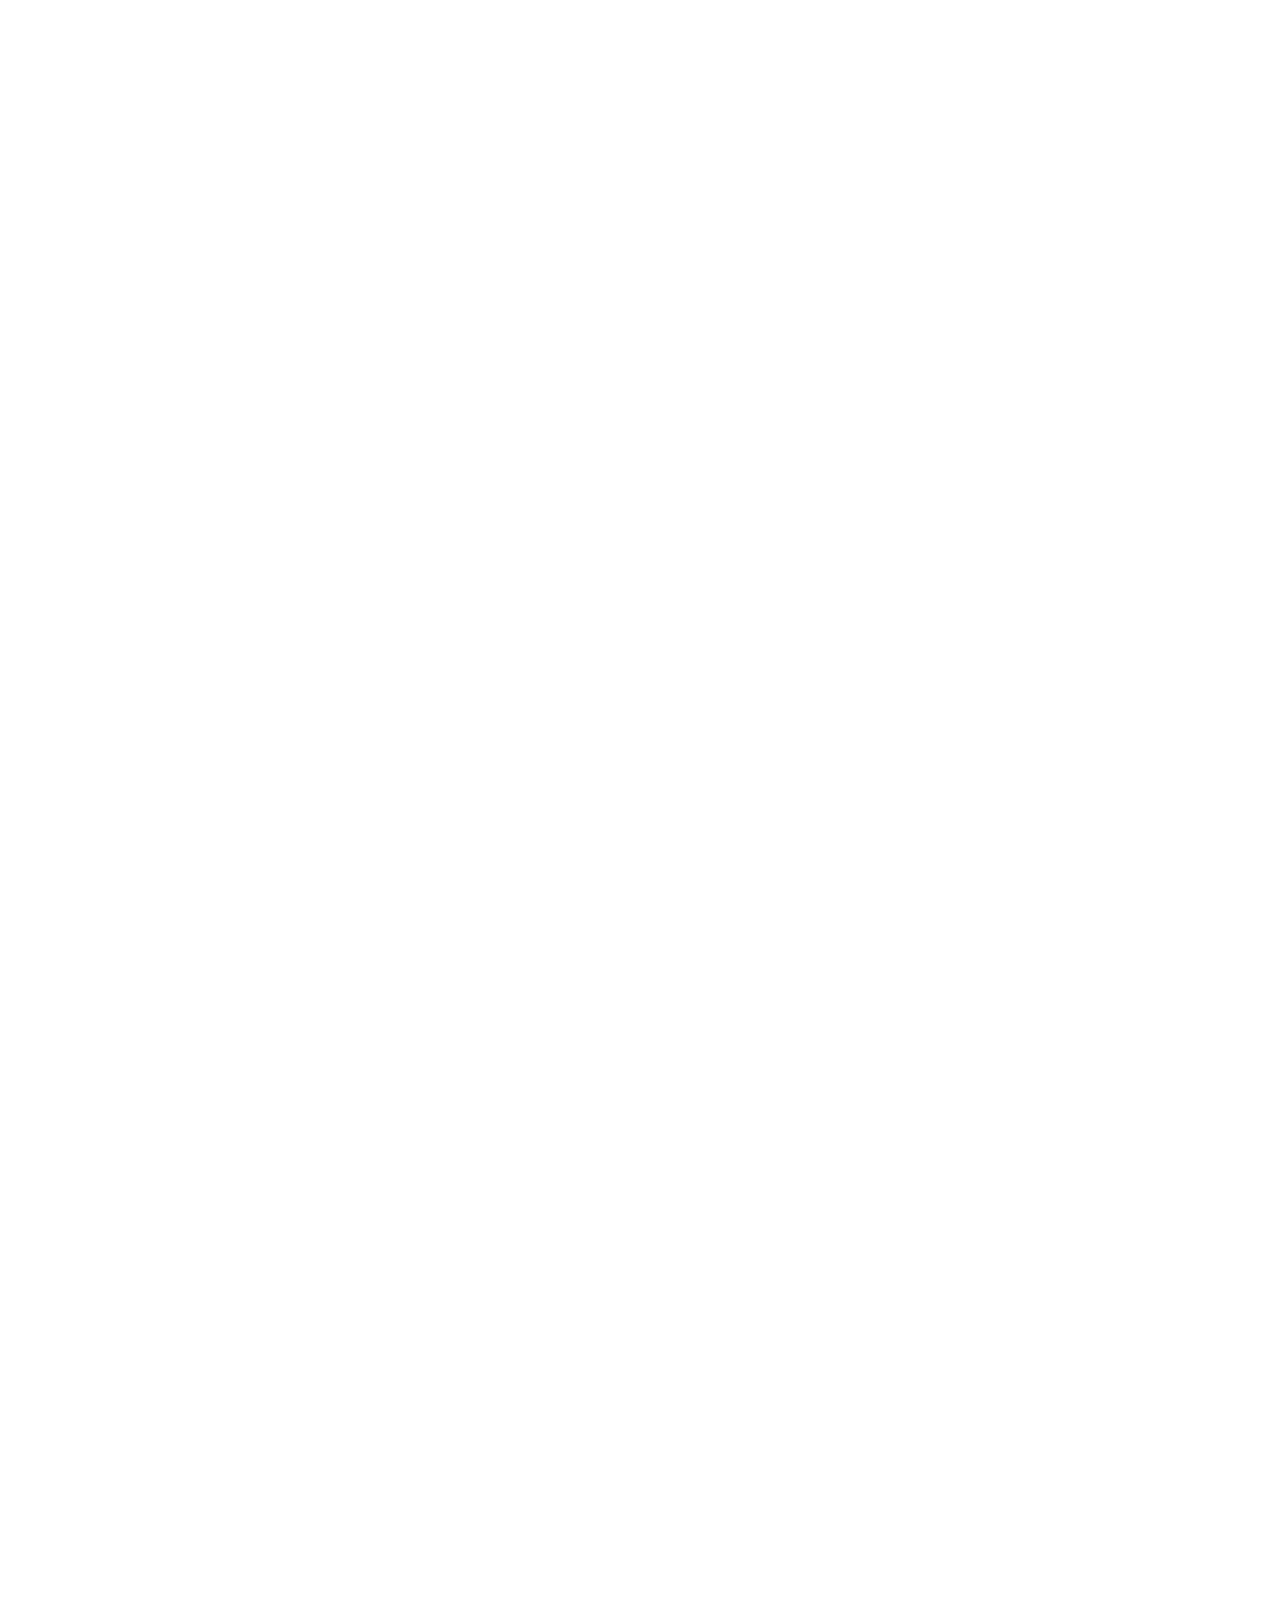
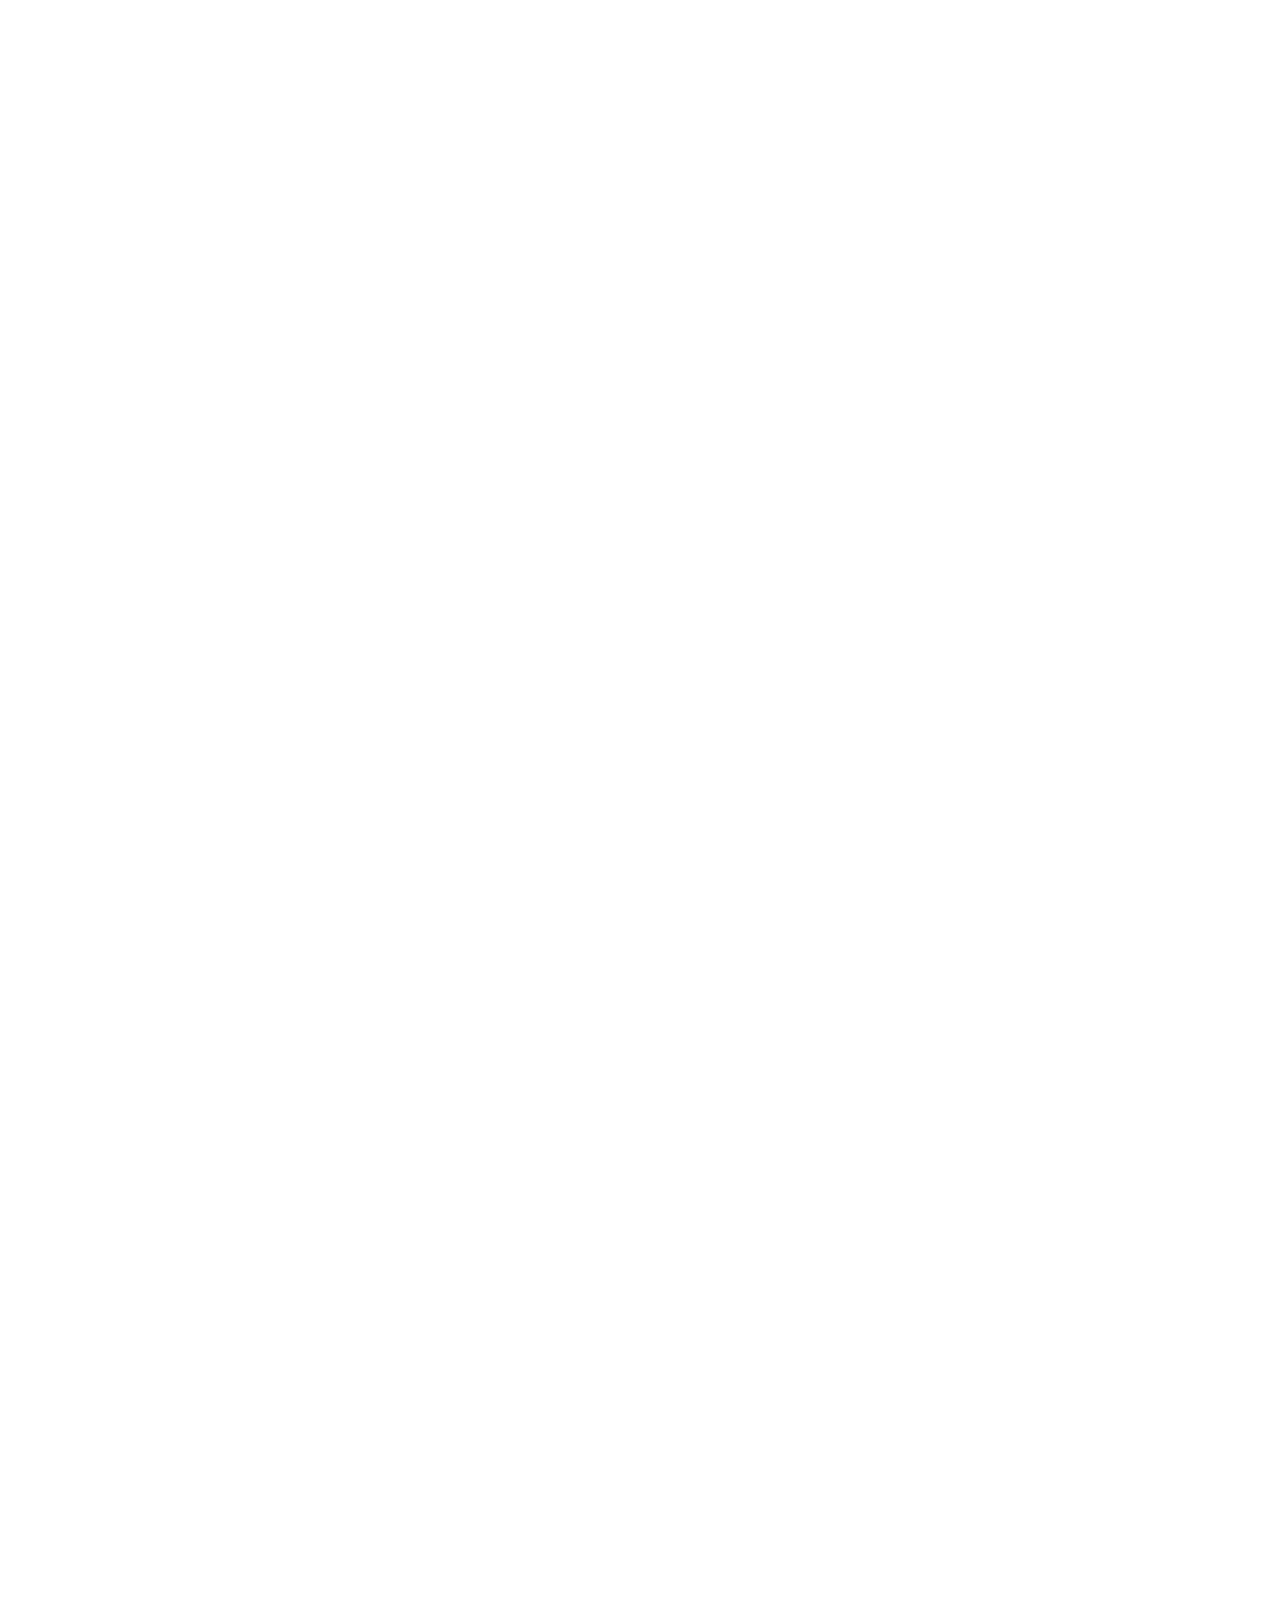
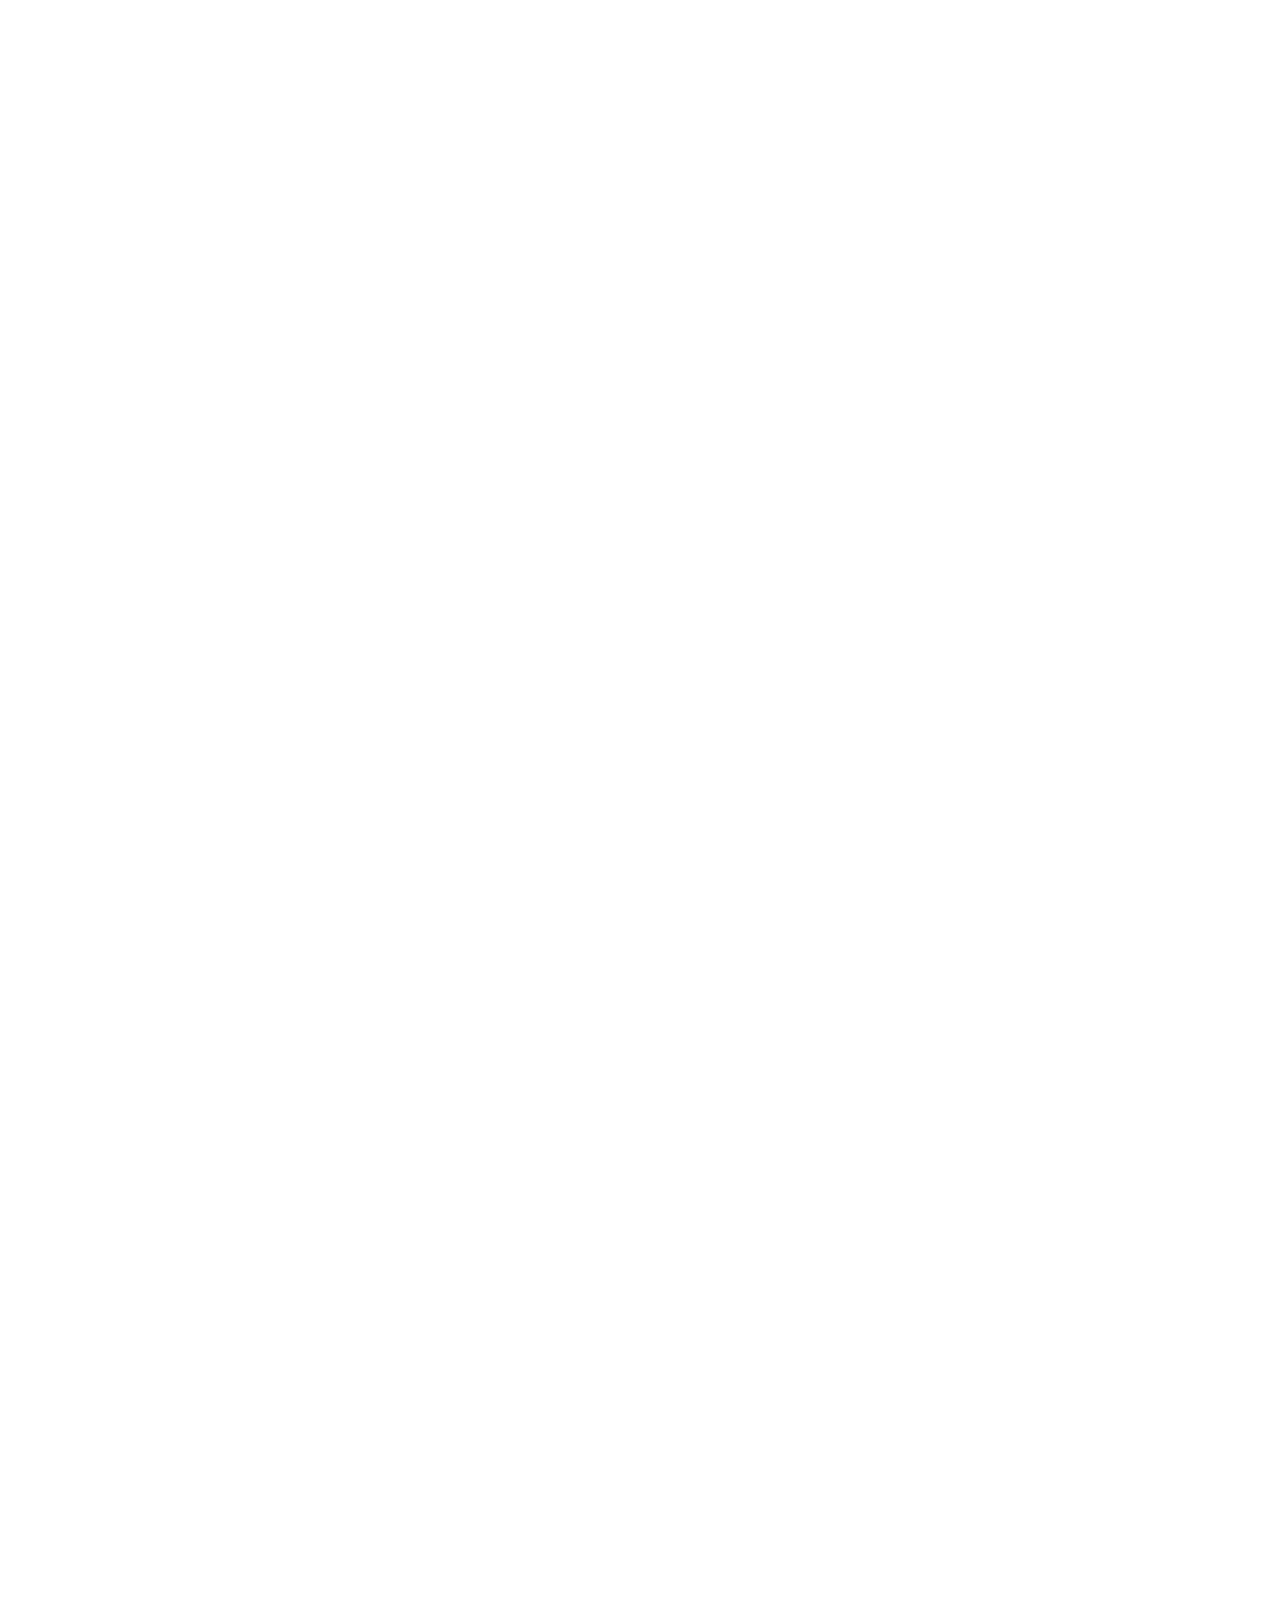
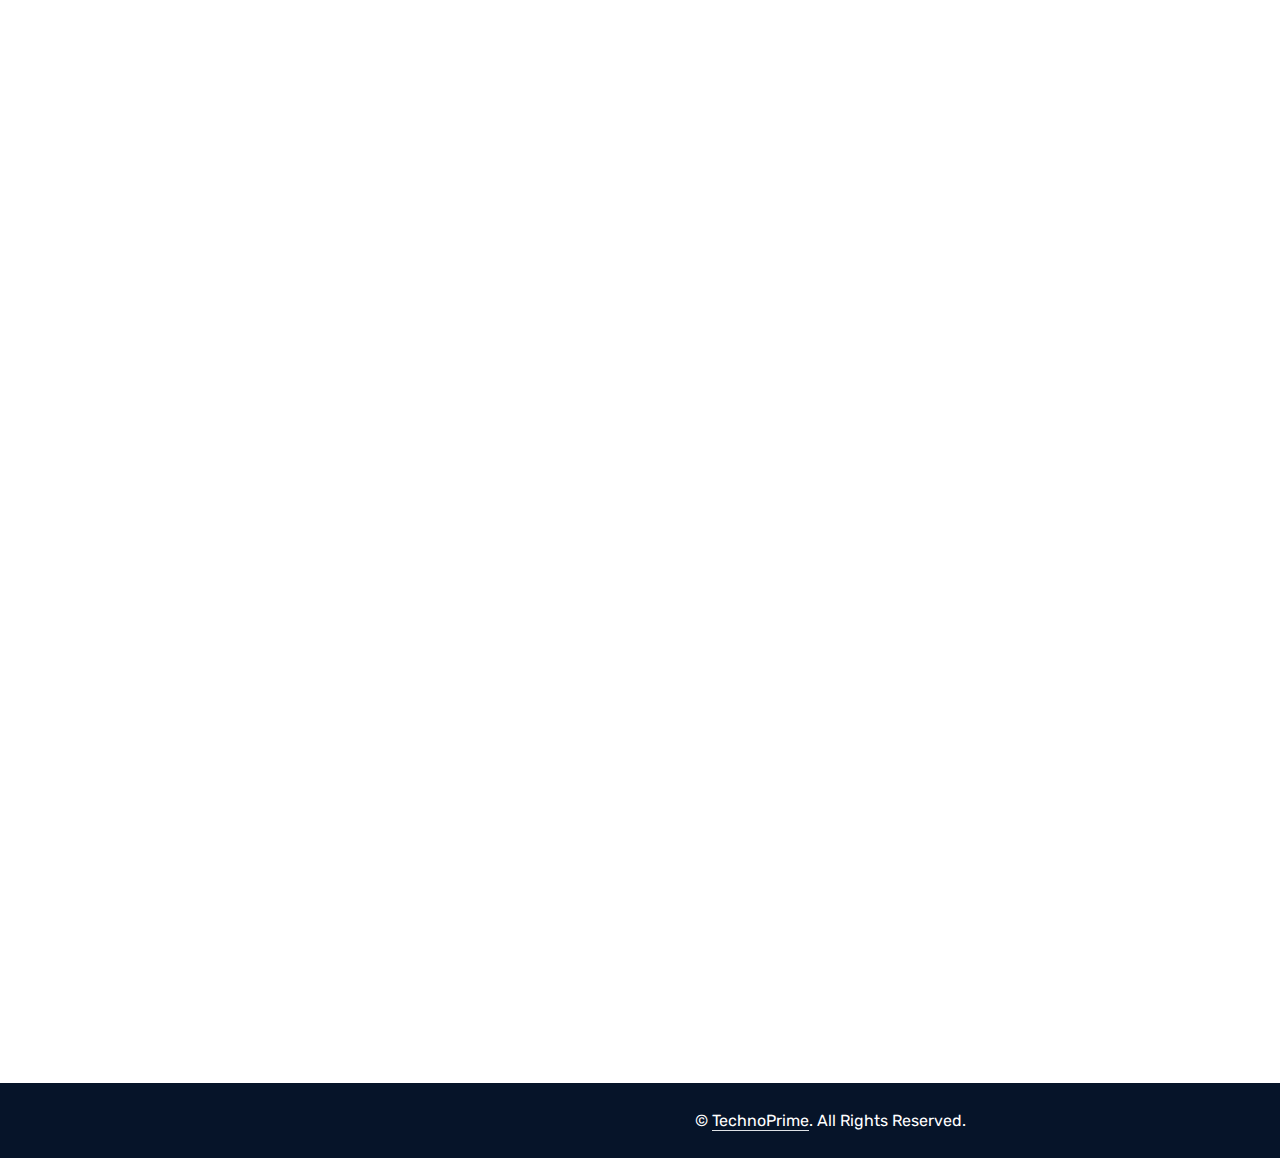
==== commit 72208f0d: "up" ====
--- a/index.html
+++ b/index.html
@@ -159,7 +159,7 @@
 
 
     <!-- Facts Start -->
-    <!-- <div class="container-fluid facts py-5 pt-lg-0">
+    <div class="container-fluid facts py-5 pt-lg-0">
         <div class="container py-5 pt-lg-0">
             <div class="row gx-0">
                 <div class="col-lg-4 wow zoomIn" data-wow-delay="0.1s">
@@ -197,7 +197,7 @@
                 </div>
             </div>
         </div>
-    </div> -->
+    </div>
     <!-- Facts Start -->
 
 
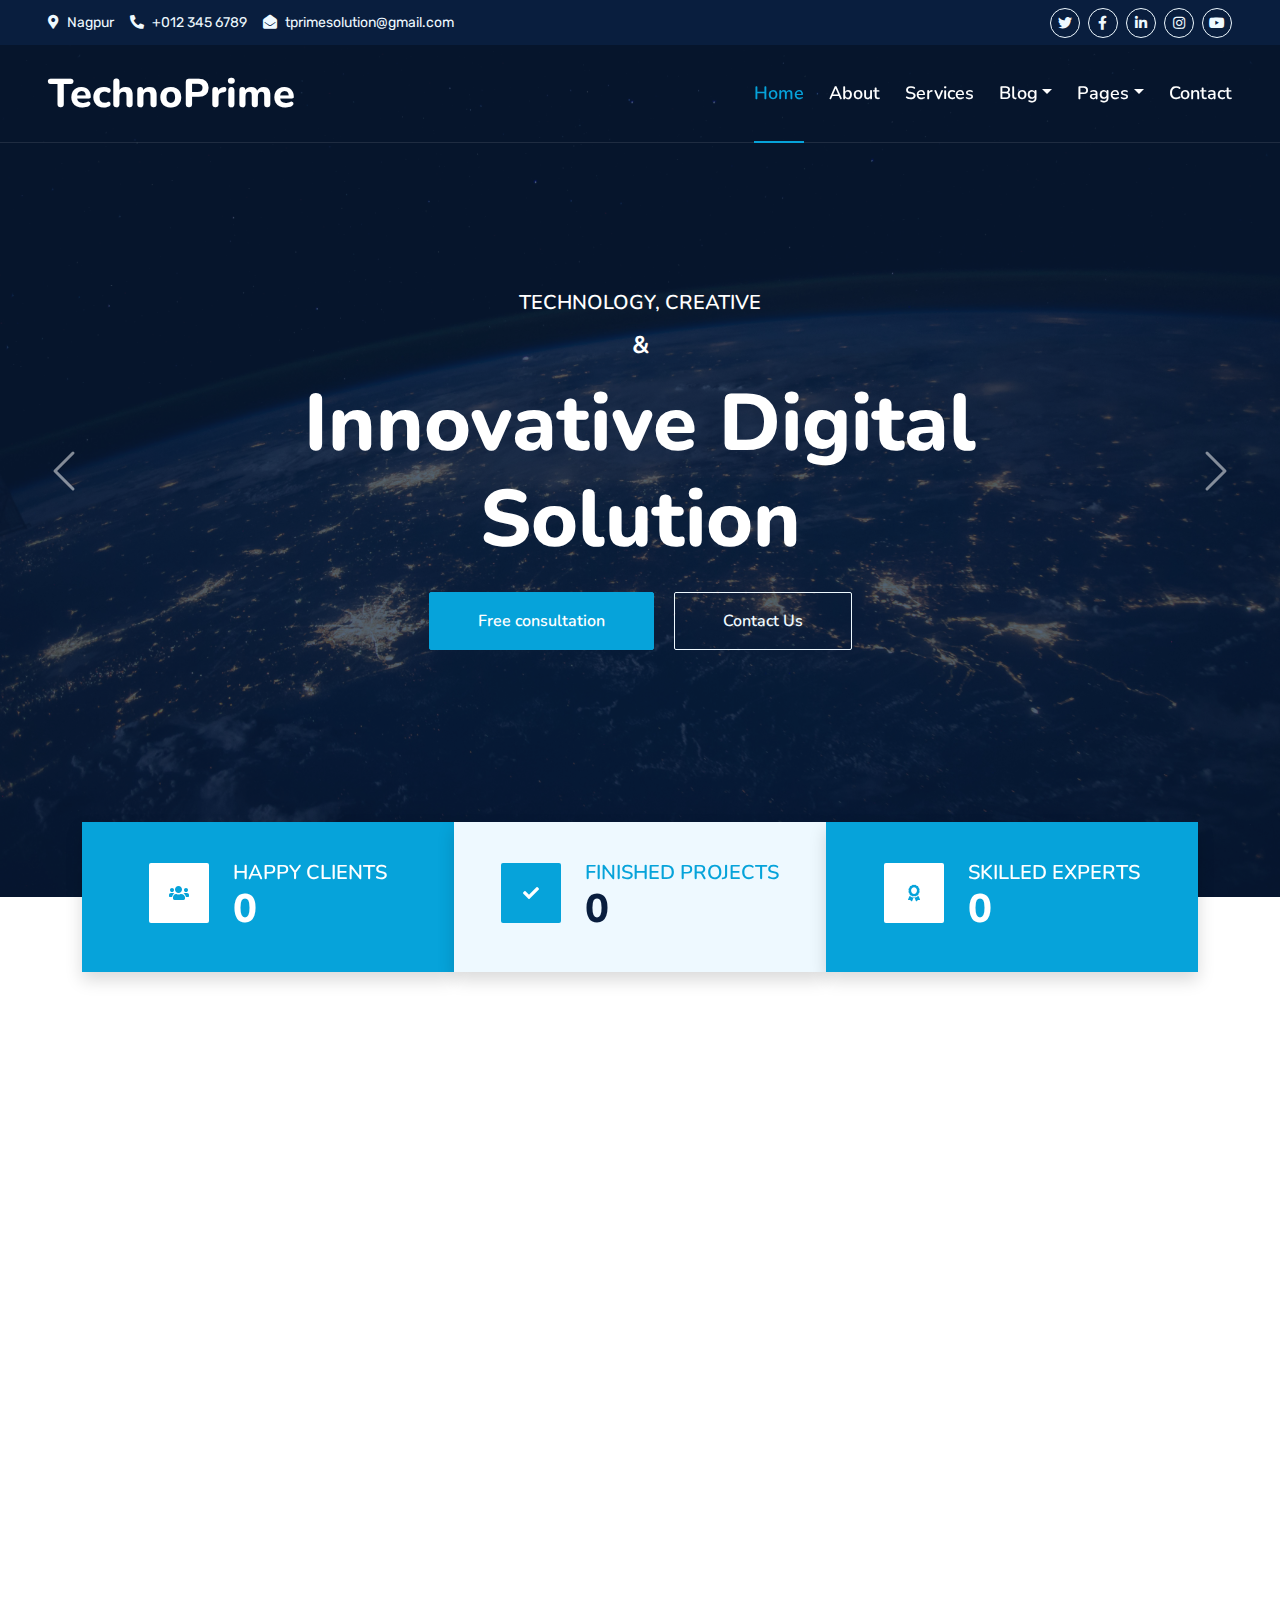
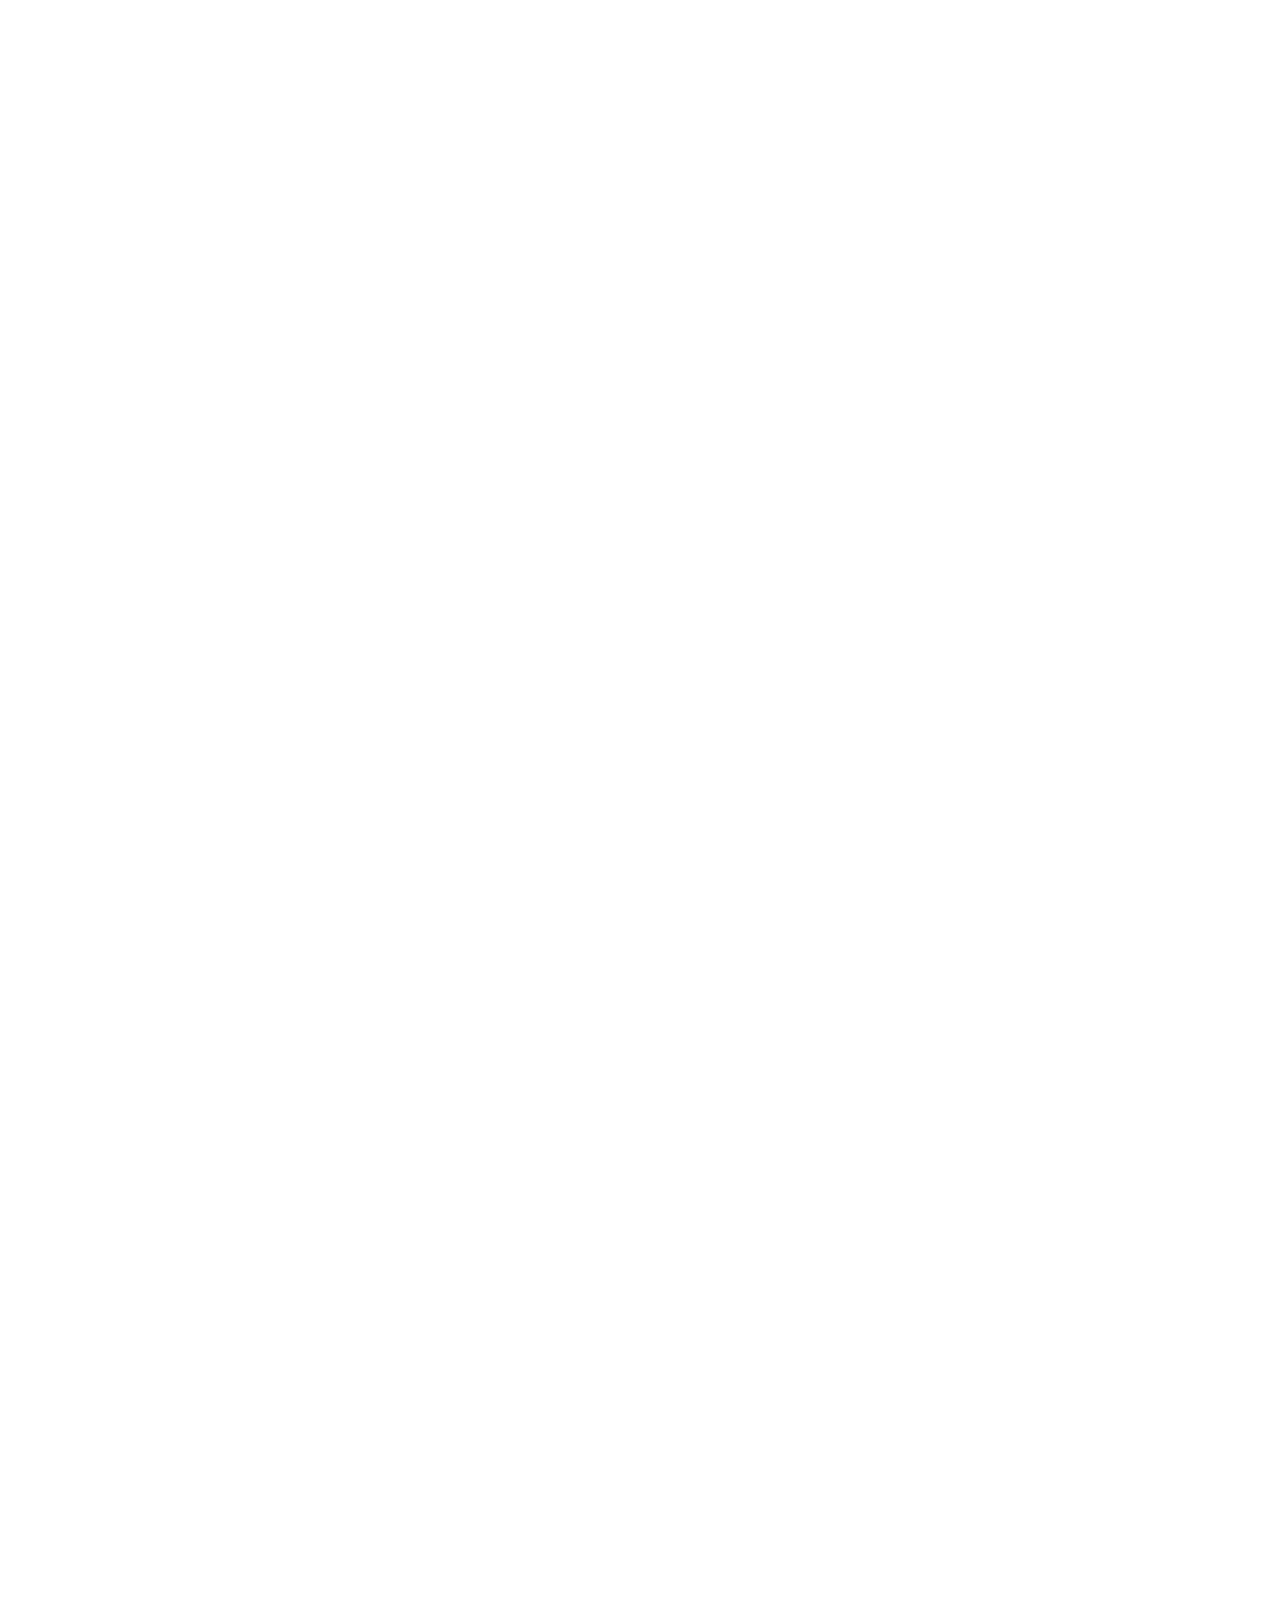
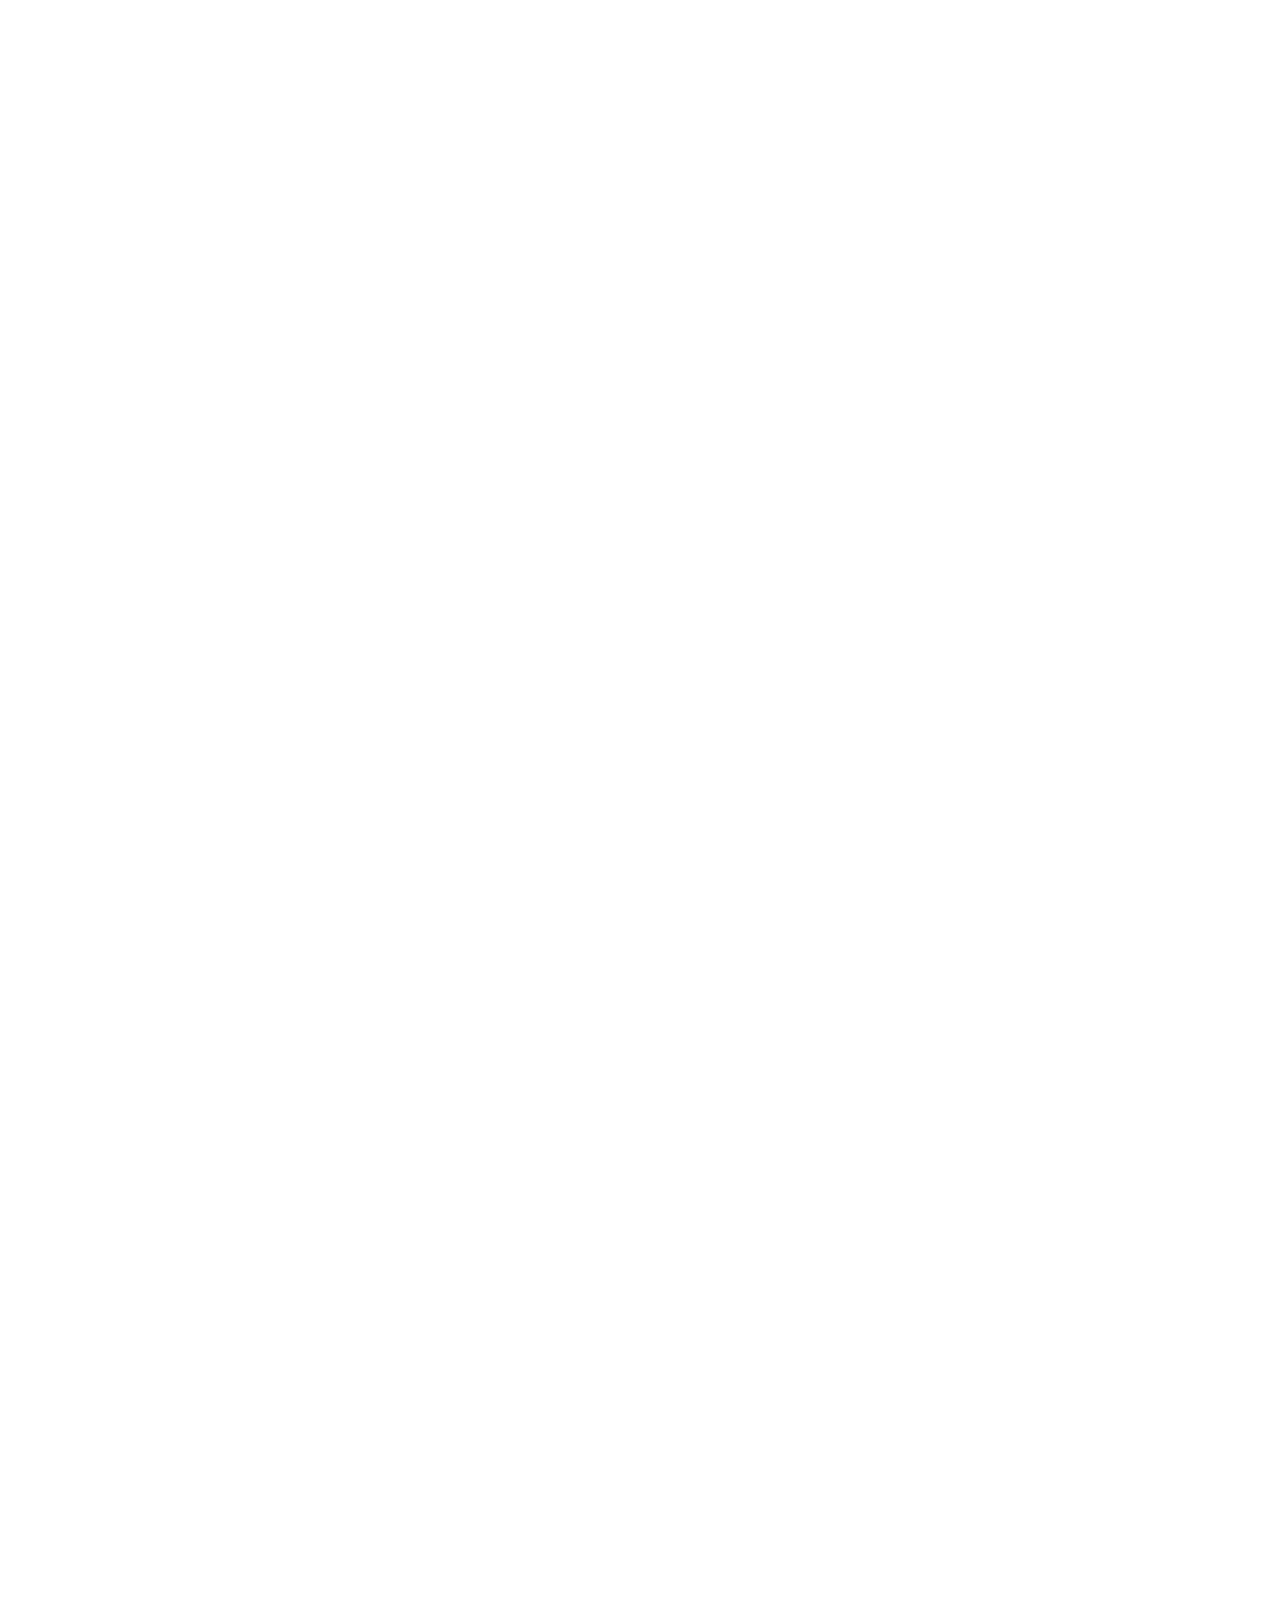
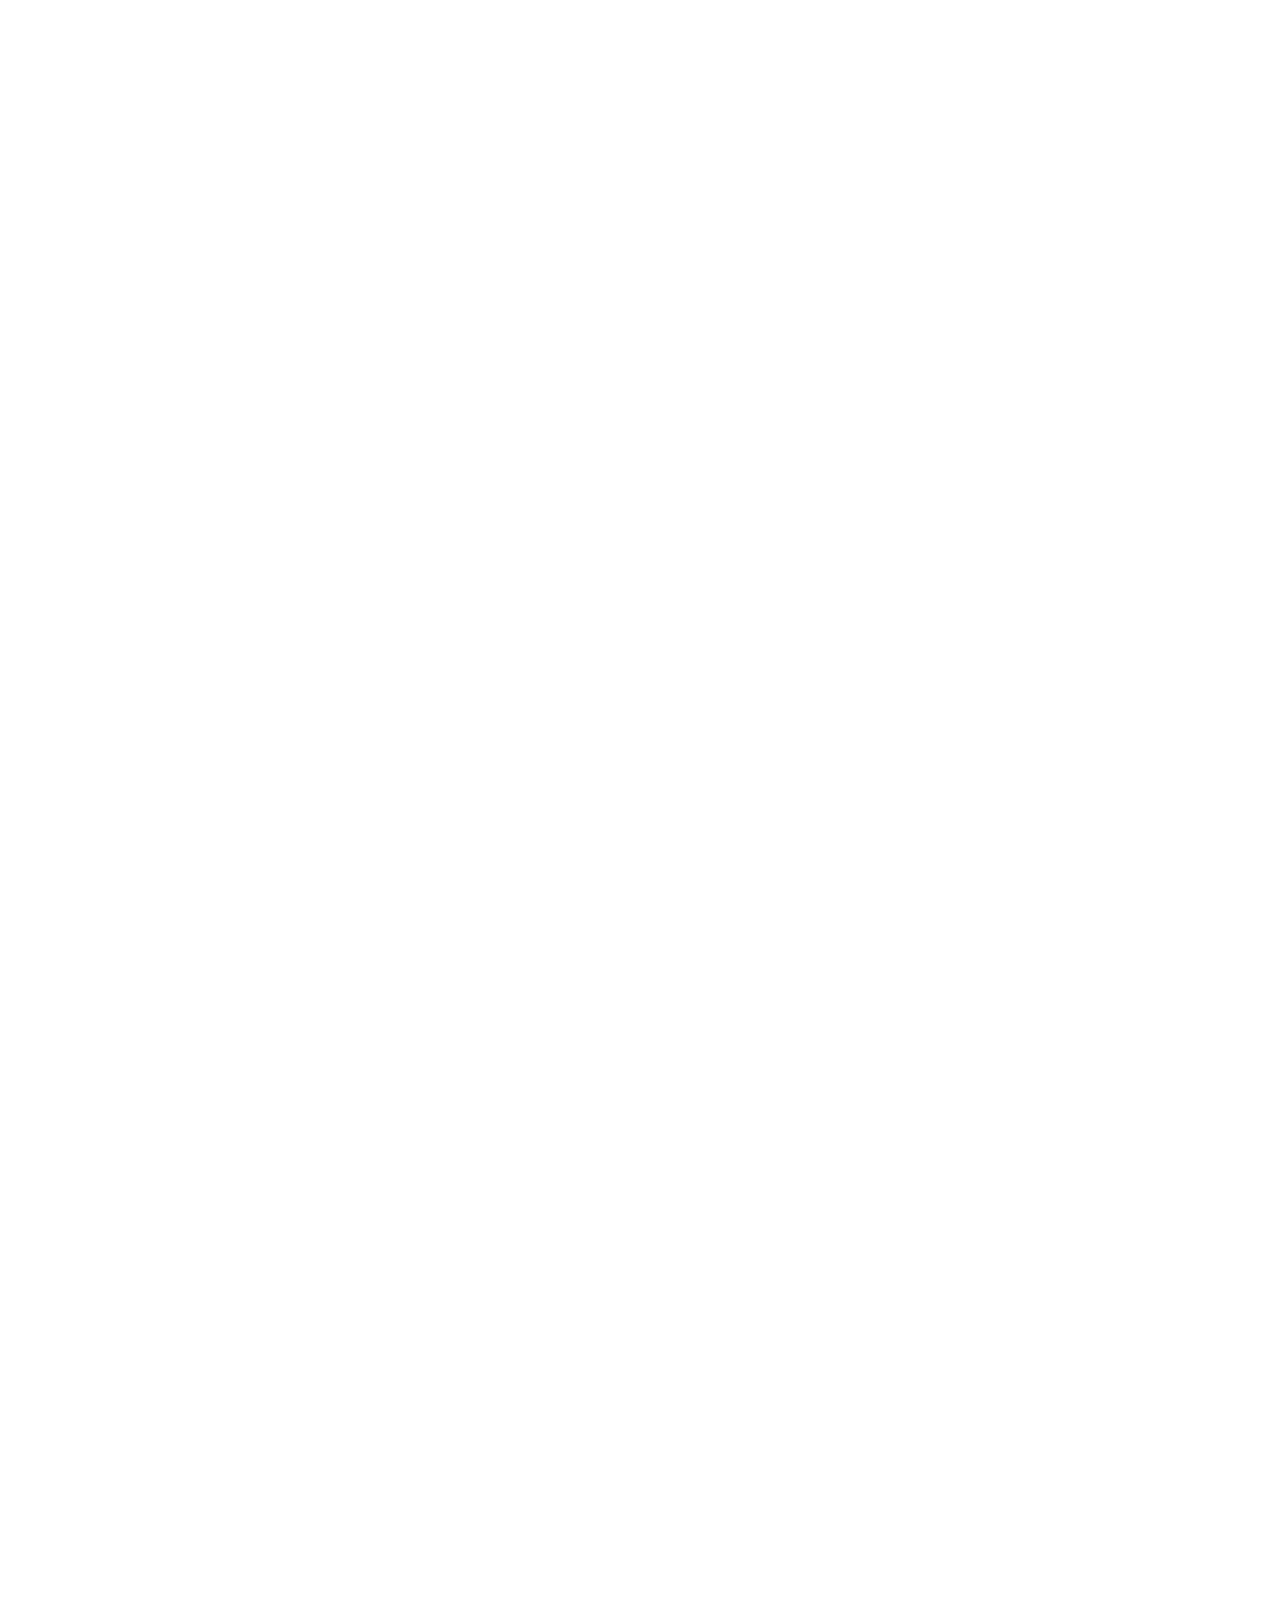
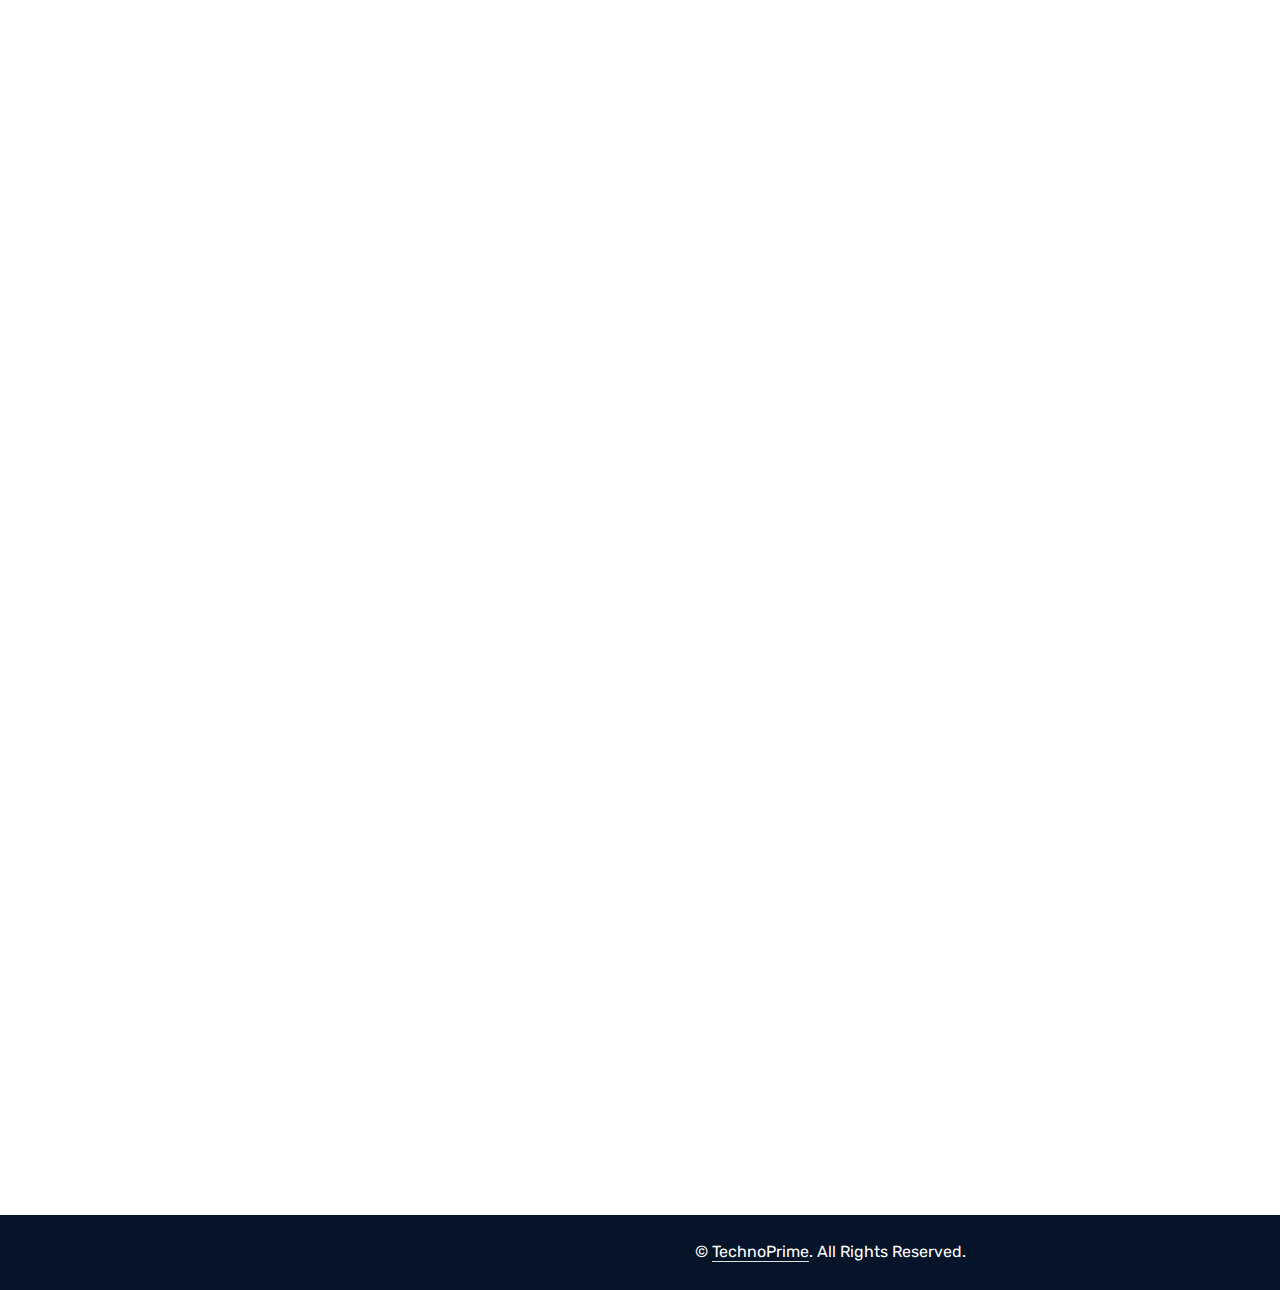
==== commit 2bbad7a3: "image name change" ====
--- a/index.html
+++ b/index.html
@@ -100,7 +100,7 @@
         <div id="header-carousel" class="carousel slide carousel-fade" data-bs-ride="carousel">
             <div class="carousel-inner">
                 <div class="carousel-item active">
-                    <img class="w-100" src="img/carousel-1.jpg" alt="Image">
+                    <img class="w-100" src="img/earth.jpg" alt="Image">
                     <div class="carousel-caption d-flex flex-column align-items-center justify-content-center">
                         <div class="p-3" style="max-width: 900px;">
                             <h5 class="text-white text-uppercase mb-3 animated slideInDown">Technology, Creative </h5>
@@ -112,7 +112,7 @@
                     </div>
                 </div>
                 <div class="carousel-item">
-                    <img class="w-100" src="img/carousel-2.jpg" alt="Image">
+                    <img class="w-100" src="img/office.jpg" alt="Image">
                     <div class="carousel-caption d-flex flex-column align-items-center justify-content-center">
                         <div class="p-3" style="max-width: 900px;">
                             <h5 class="text-white text-uppercase mb-3 animated slideInDown">Technology, Creative </h5>
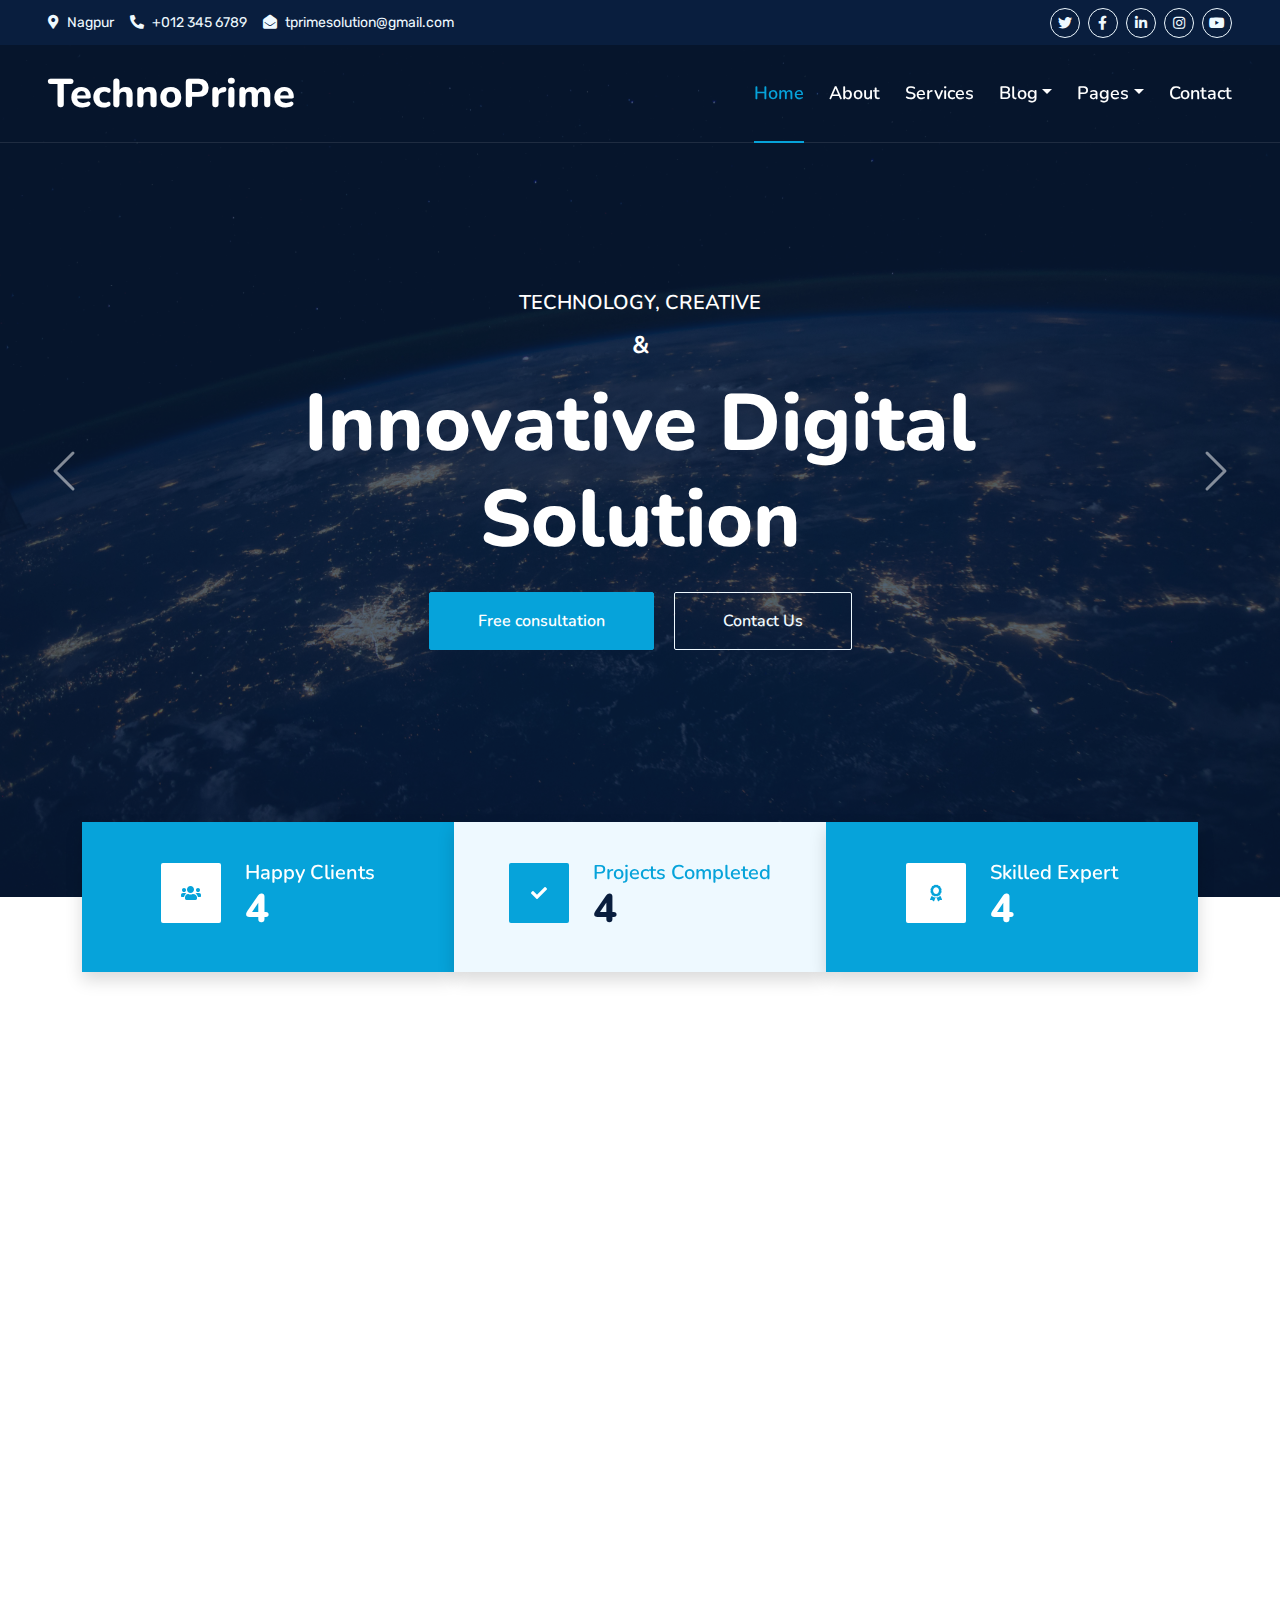
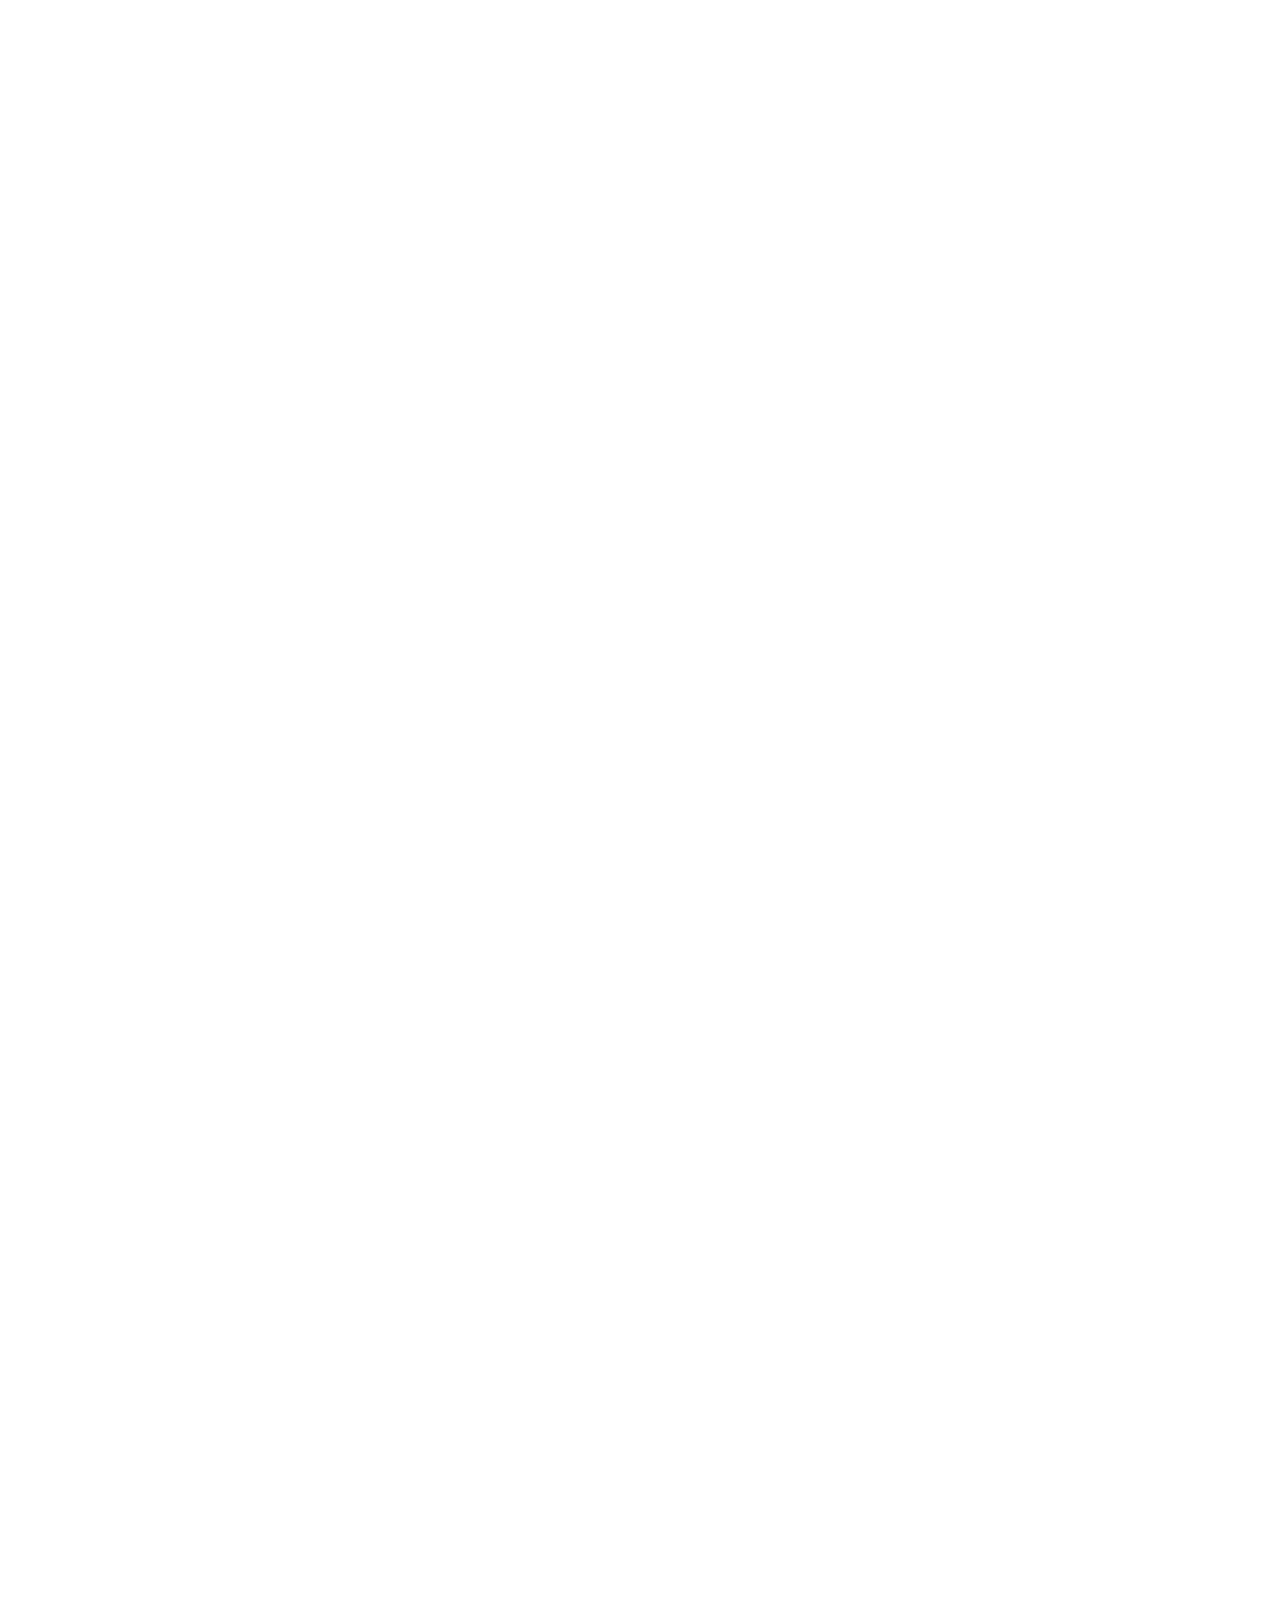
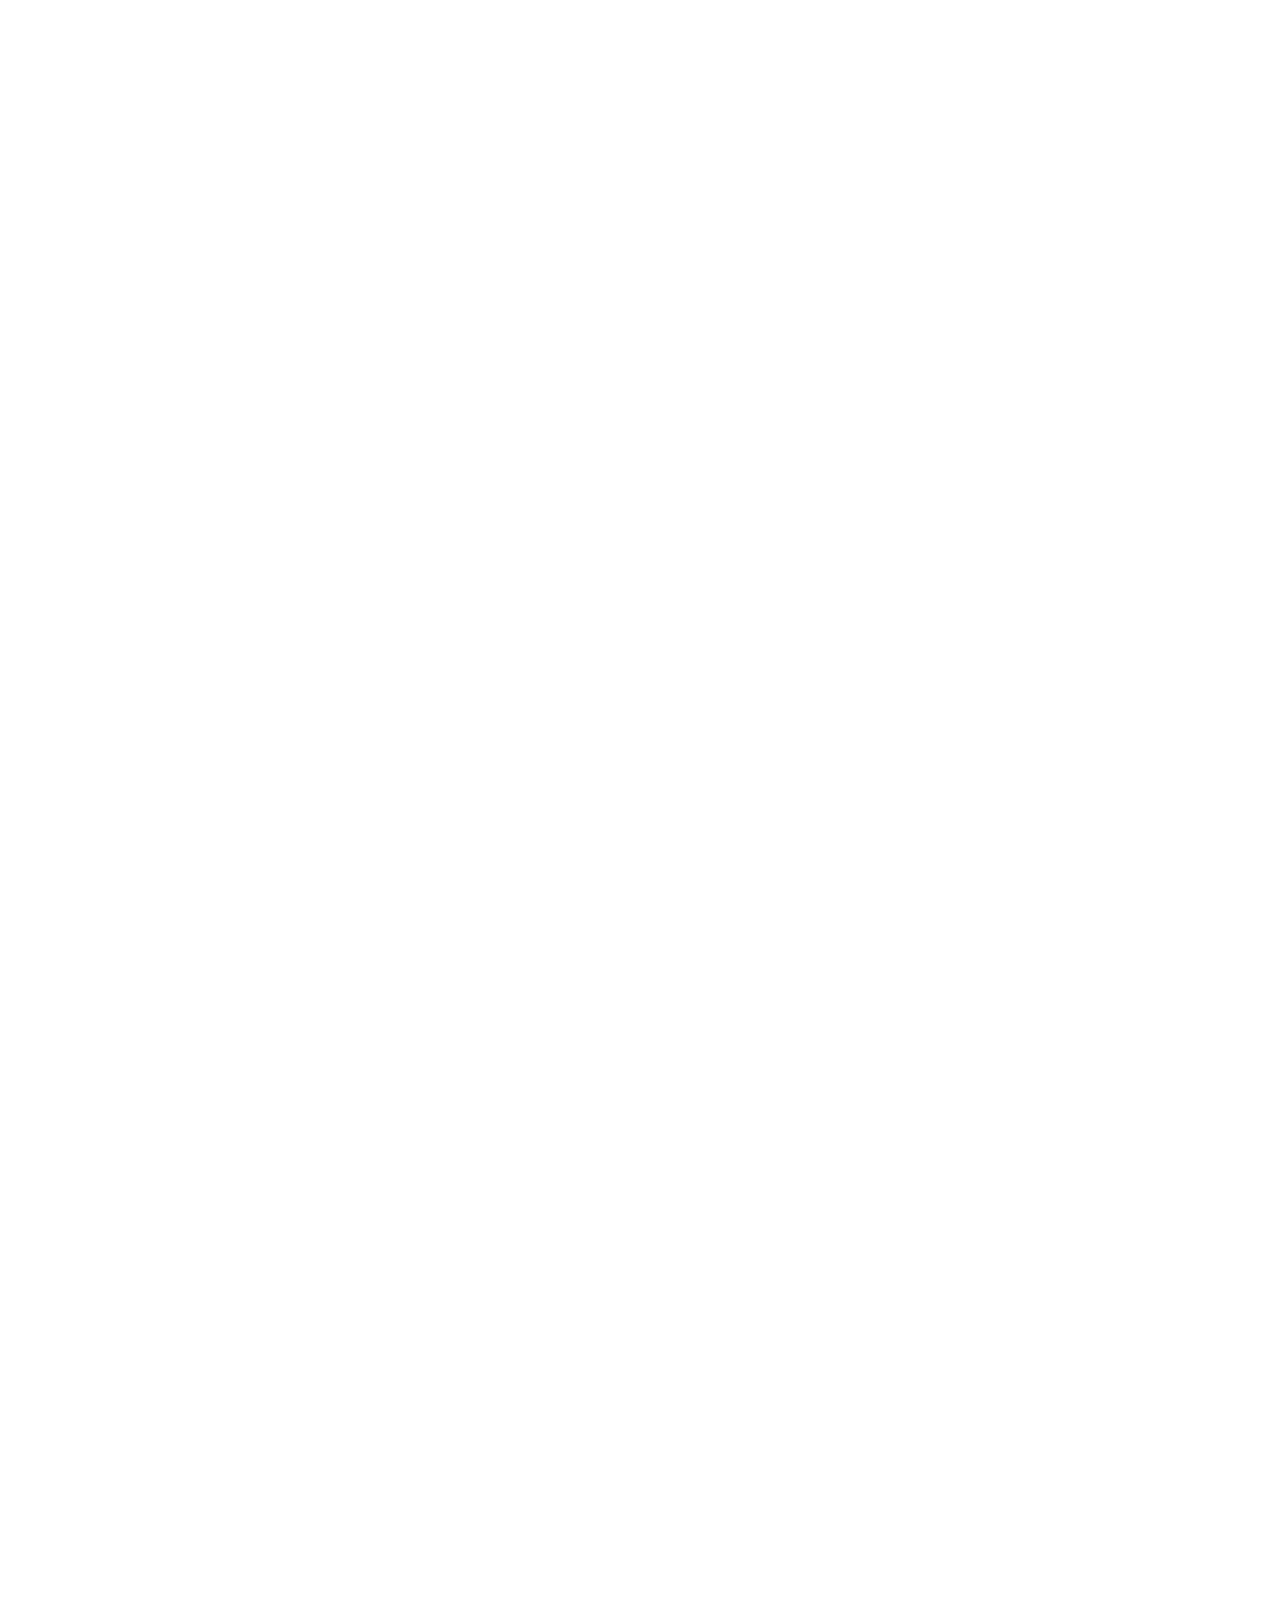
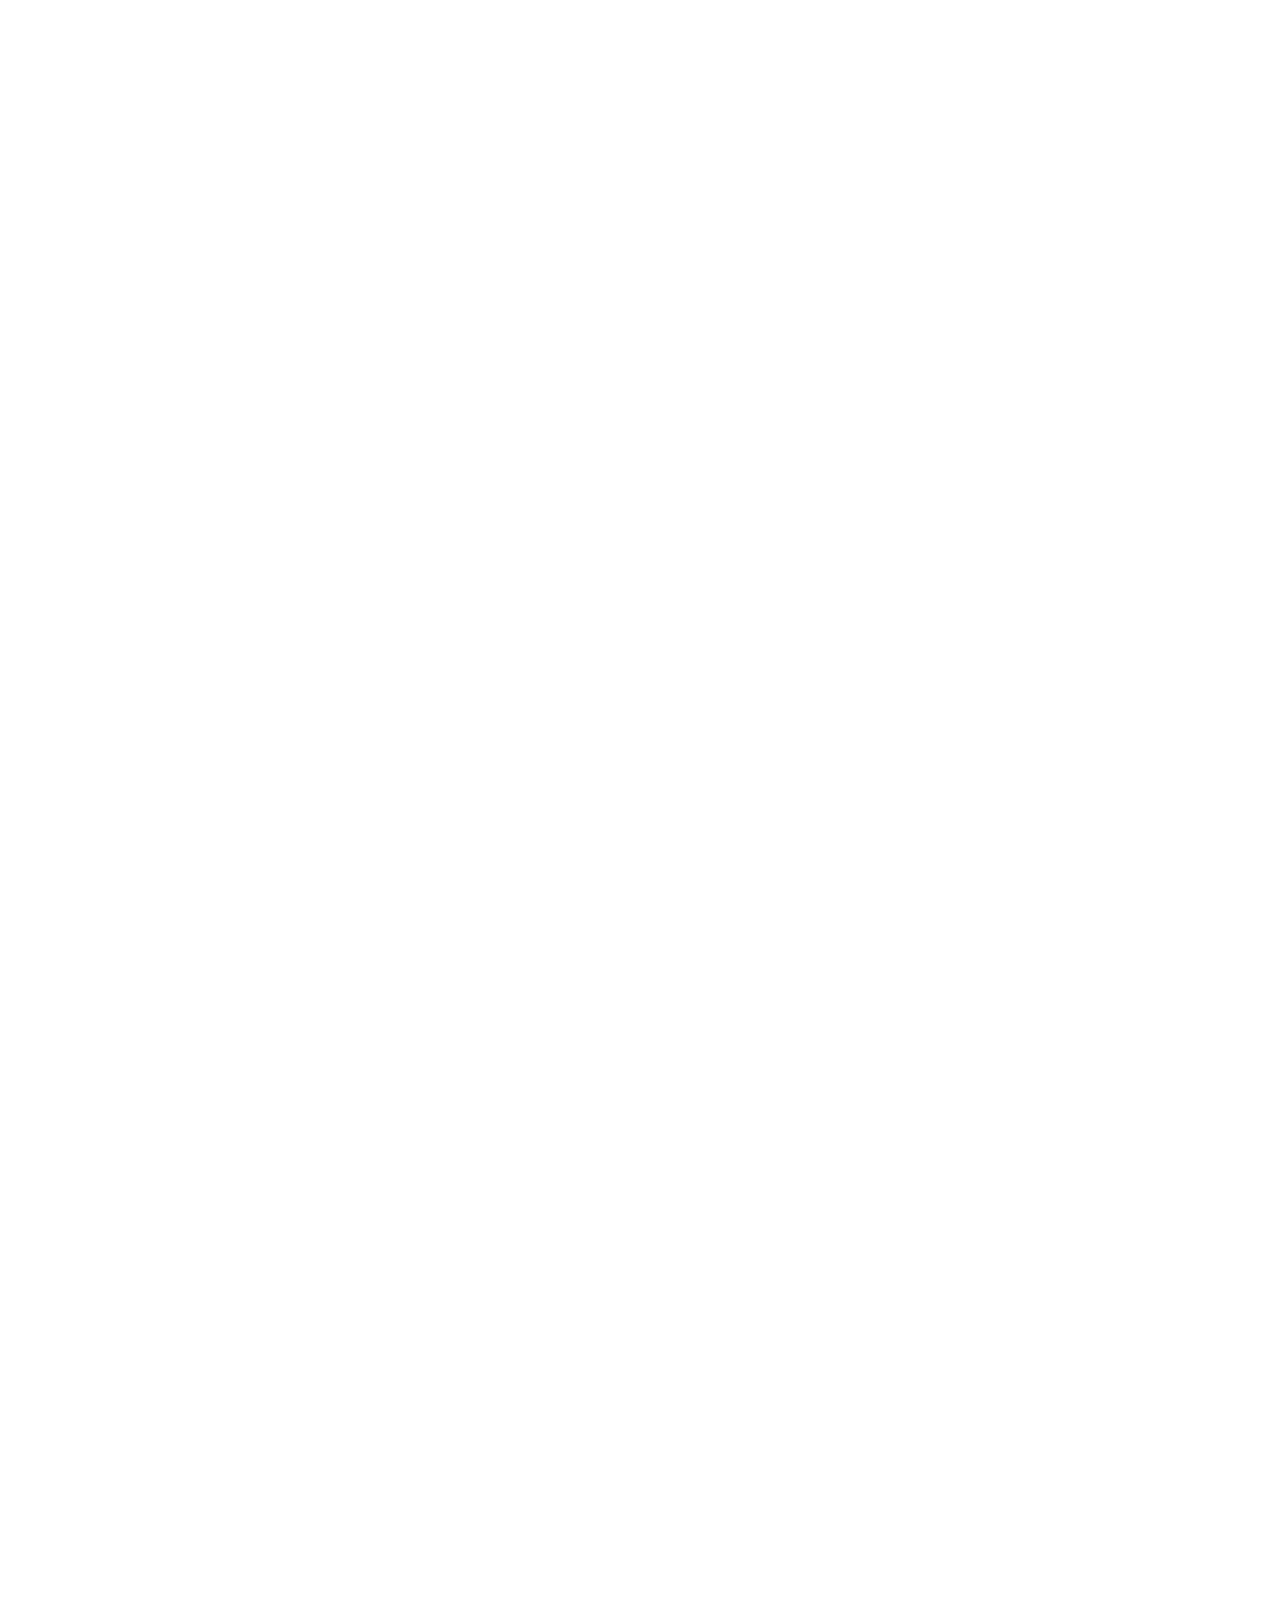
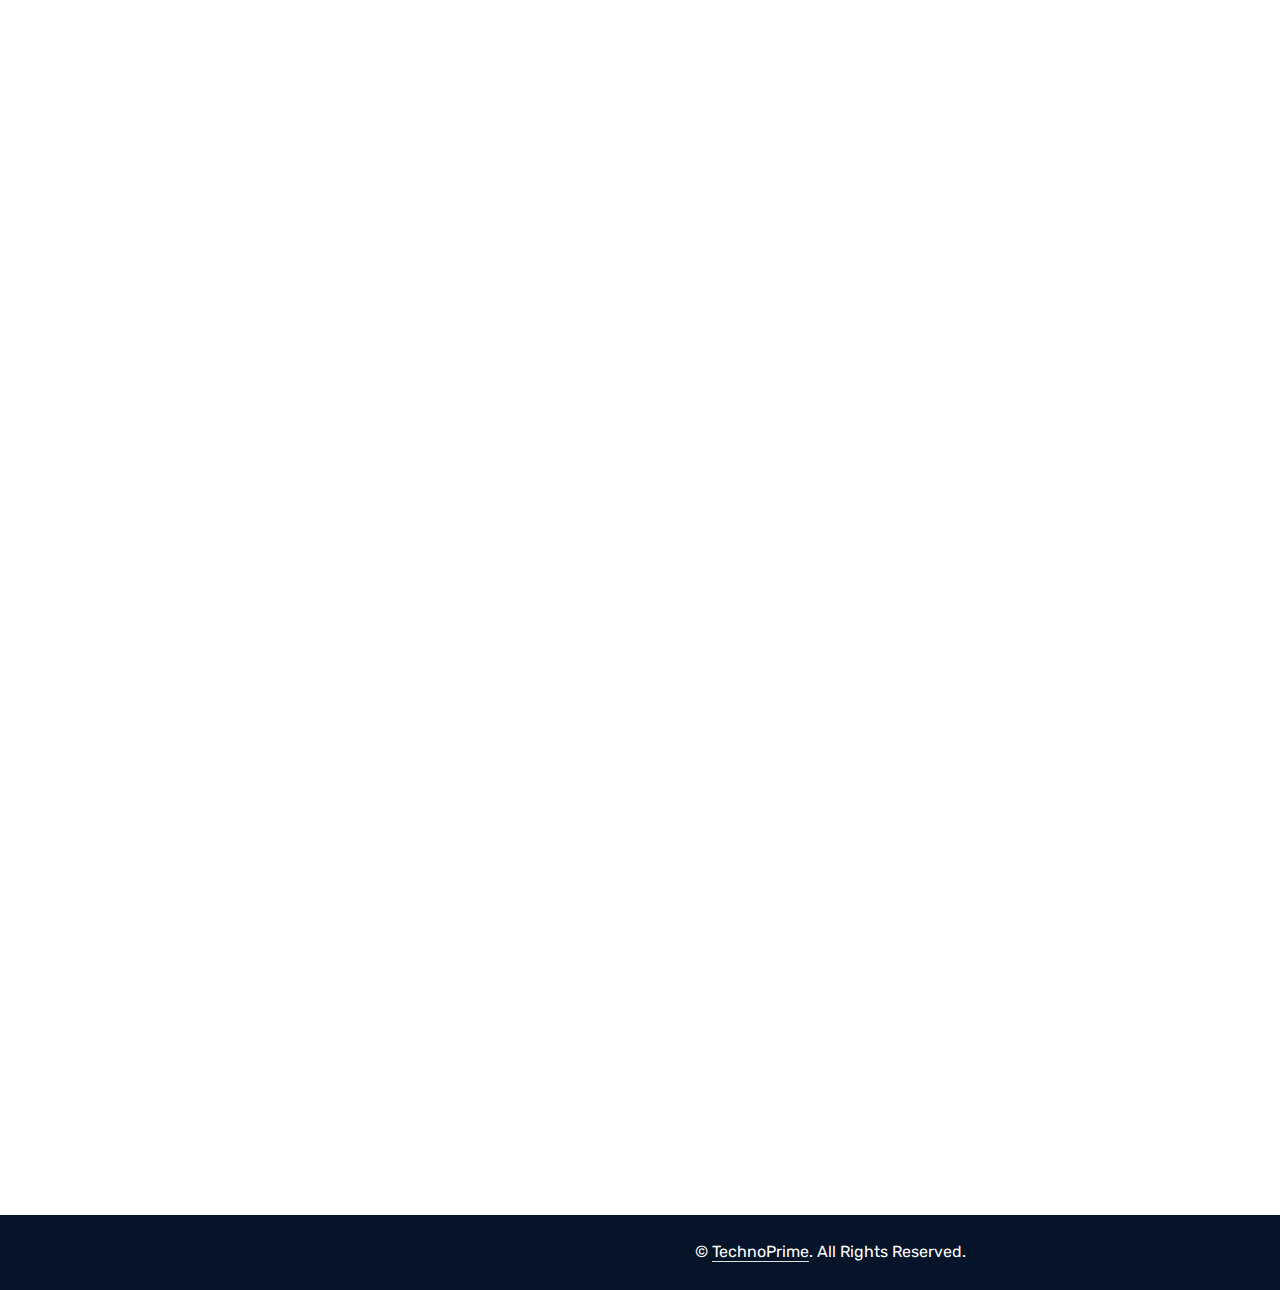
==== commit 8add0f91: "fact" ====
--- a/index.html
+++ b/index.html
@@ -112,7 +112,7 @@
                     </div>
                 </div>
                 <div class="carousel-item">
-                    <img class="w-100" src="img/office.jpg" alt="Image">
+                    <img class="w-100" src="img/.jpg" alt="Image">
                     <div class="carousel-caption d-flex flex-column align-items-center justify-content-center">
                         <div class="p-3" style="max-width: 900px;">
                             <h5 class="text-white text-uppercase mb-3 animated slideInDown">Technology, Creative </h5>
@@ -168,8 +168,8 @@
                             <i class="fa fa-users text-primary"></i>
                         </div>
                         <div class="ps-4">
-                            <h5 class="text-white mb-0">HAPPY CLIENTS</h5>
-                            <h1 class="text-white mb-0" data-toggle="counter-up">10+</h1>
+                            <h5 class="text-white mb-0">Happy Clients</h5>
+                            <h1 class="text-white mb-0" data-toggle="counter-up">12</h1>
                         </div>
                     </div>
                 </div>
@@ -179,8 +179,8 @@
                             <i class="fa fa-check text-white"></i>
                         </div>
                         <div class="ps-4">
-                            <h5 class="text-primary mb-0">FINISHED PROJECTS</h5>
-                            <h1 class="mb-0" data-toggle="counter-up">5+</h1>
+                            <h5 class="text-primary mb-0">Projects Completed</h5>
+                            <h1 class="mb-0" data-toggle="counter-up">12</h1>
                         </div>
                     </div>
                 </div>
@@ -190,8 +190,8 @@
                             <i class="fa fa-award text-primary"></i>
                         </div>
                         <div class="ps-4">
-                            <h5 class="text-white mb-0">SKILLED EXPERTS</h5>
-                            <h1 class="text-white mb-0" data-toggle="counter-up">15+</h1>
+                            <h5 class="text-white mb-0">Skilled Expert</h5>
+                            <h1 class="text-white mb-0" data-toggle="counter-up">12</h1>
                         </div>
                     </div>
                 </div>
